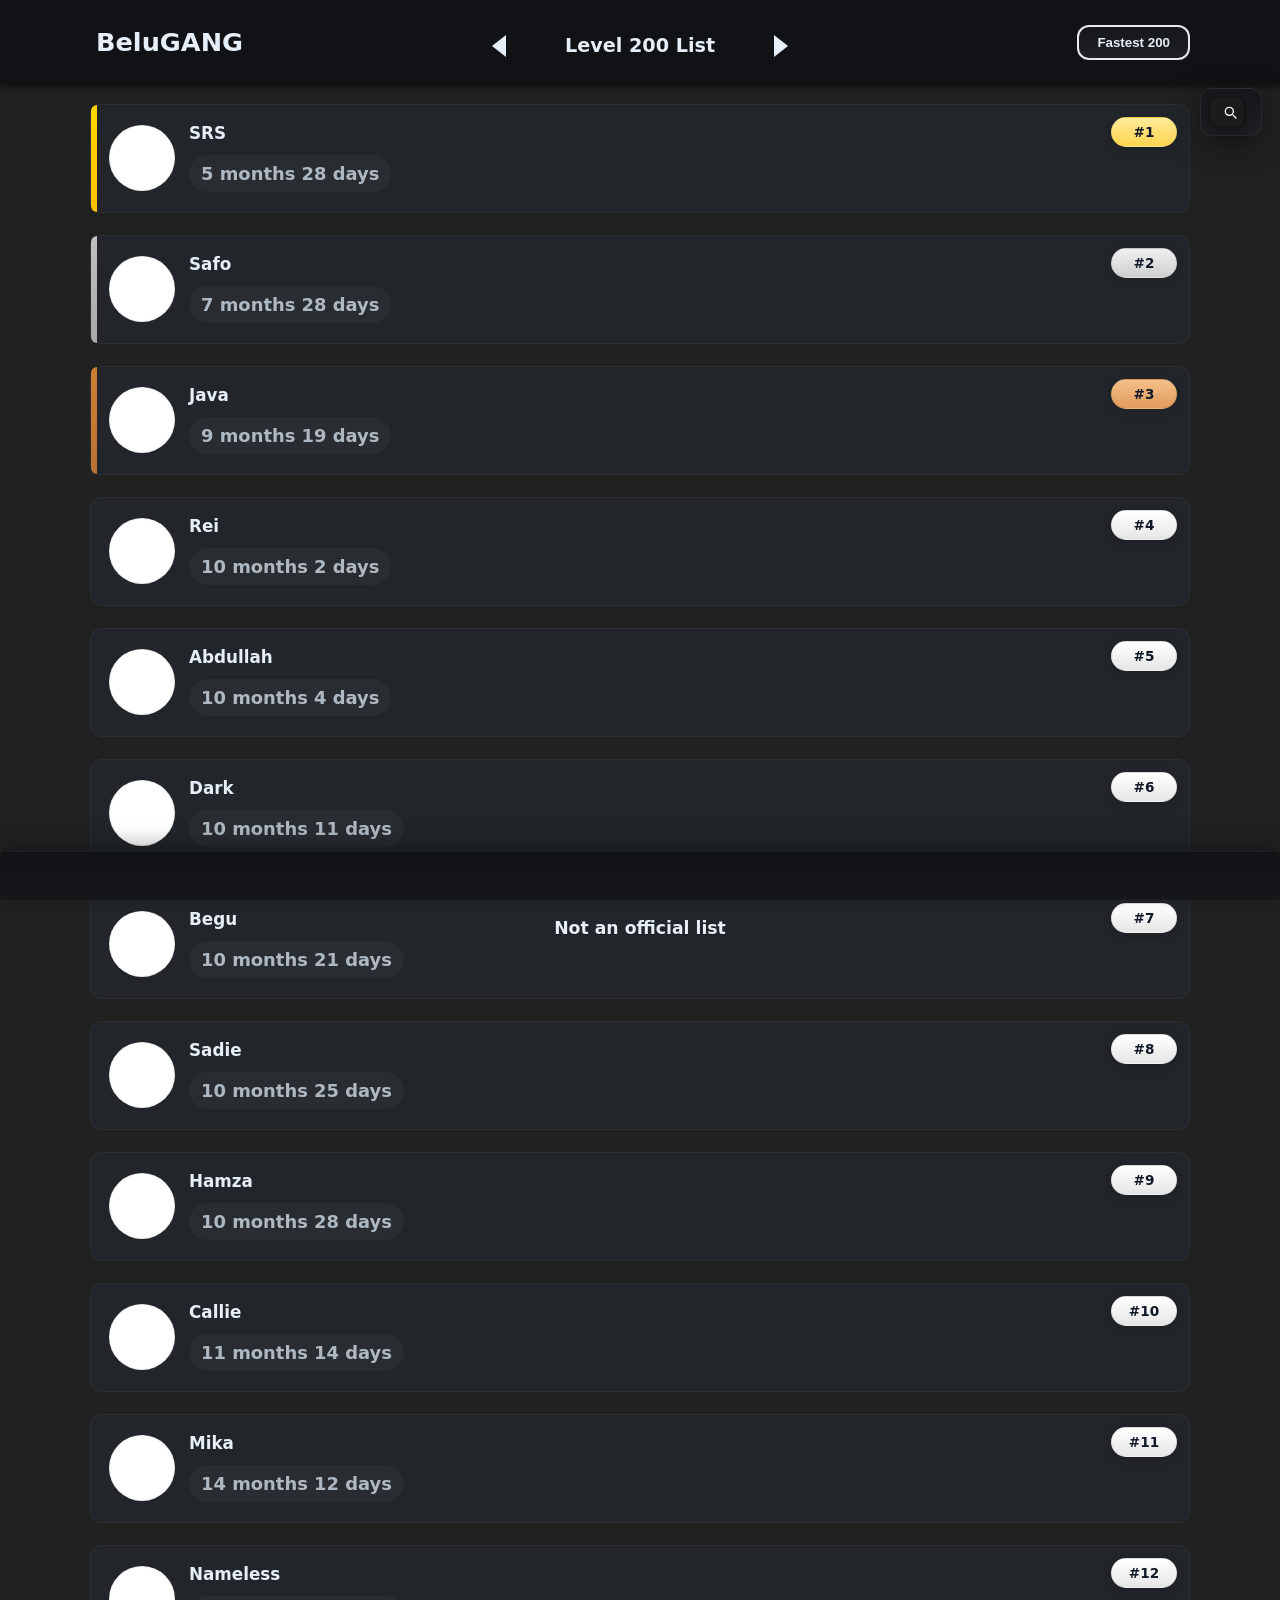
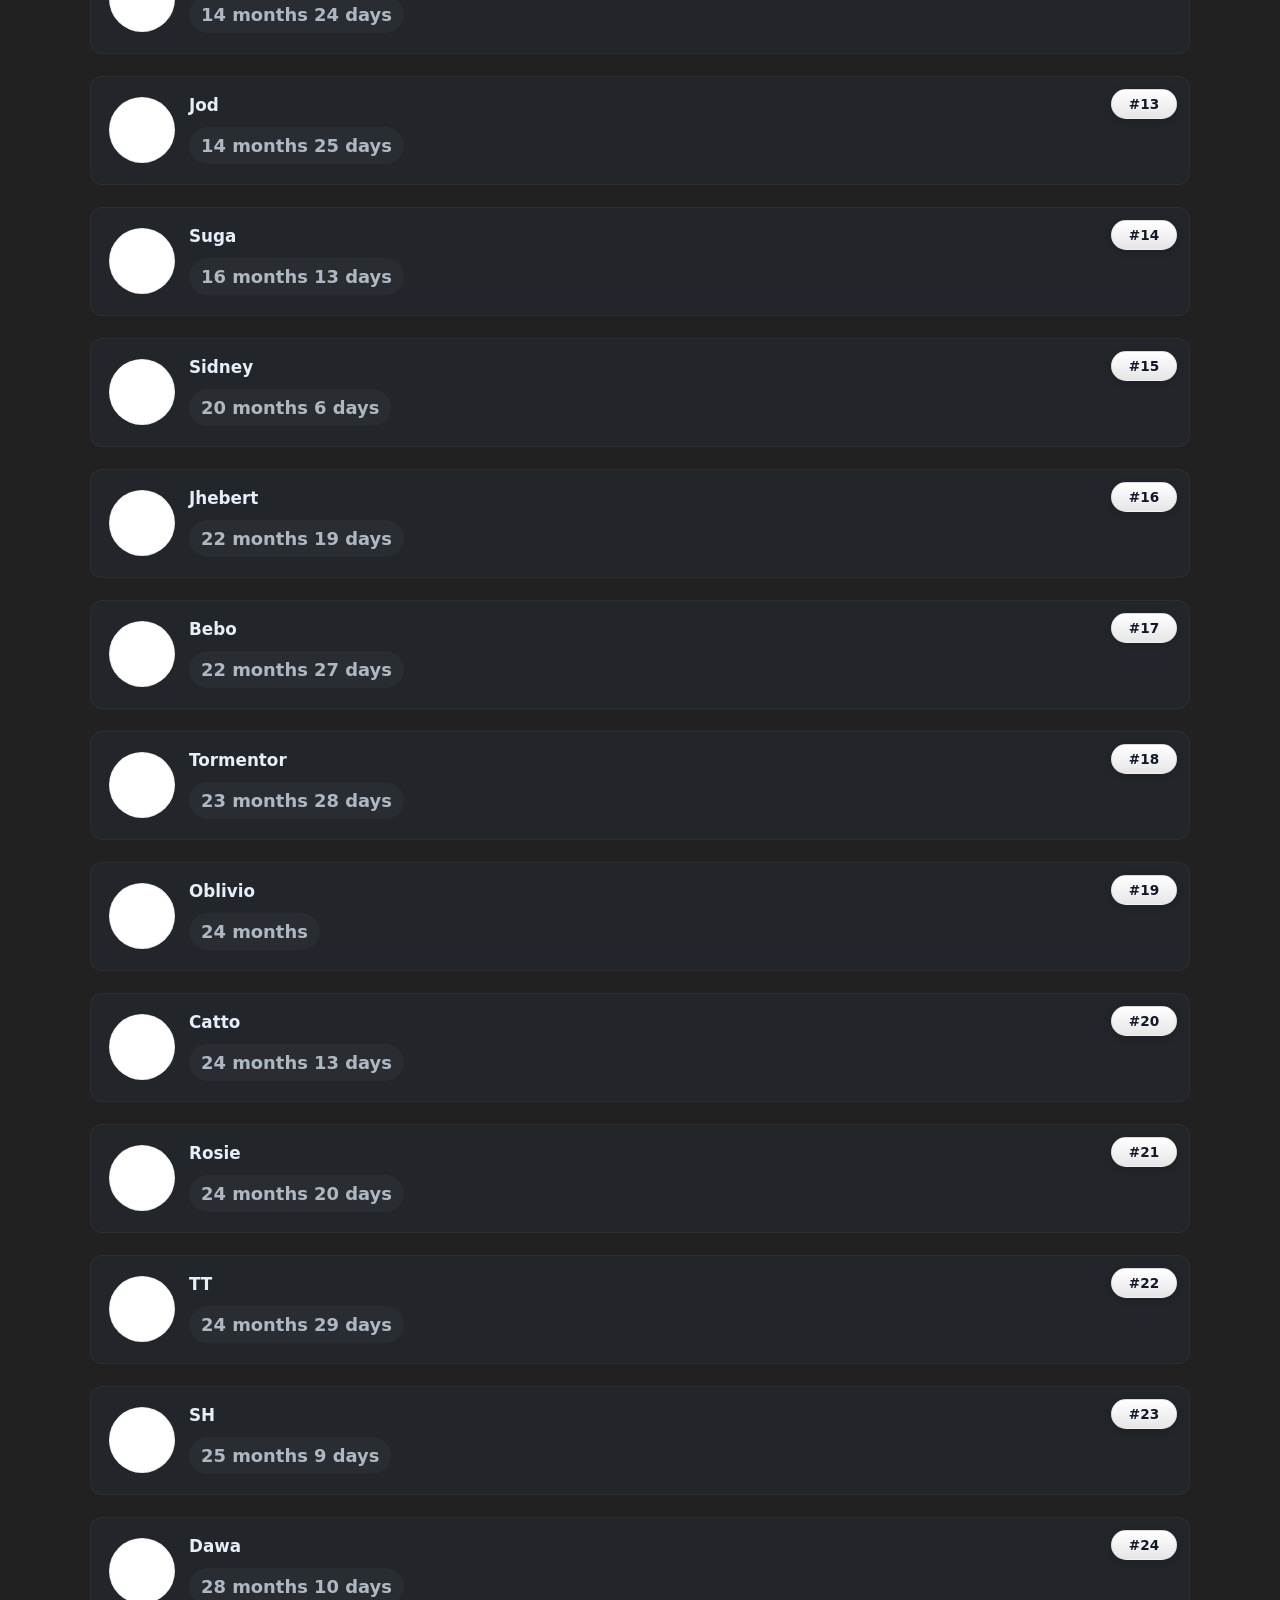
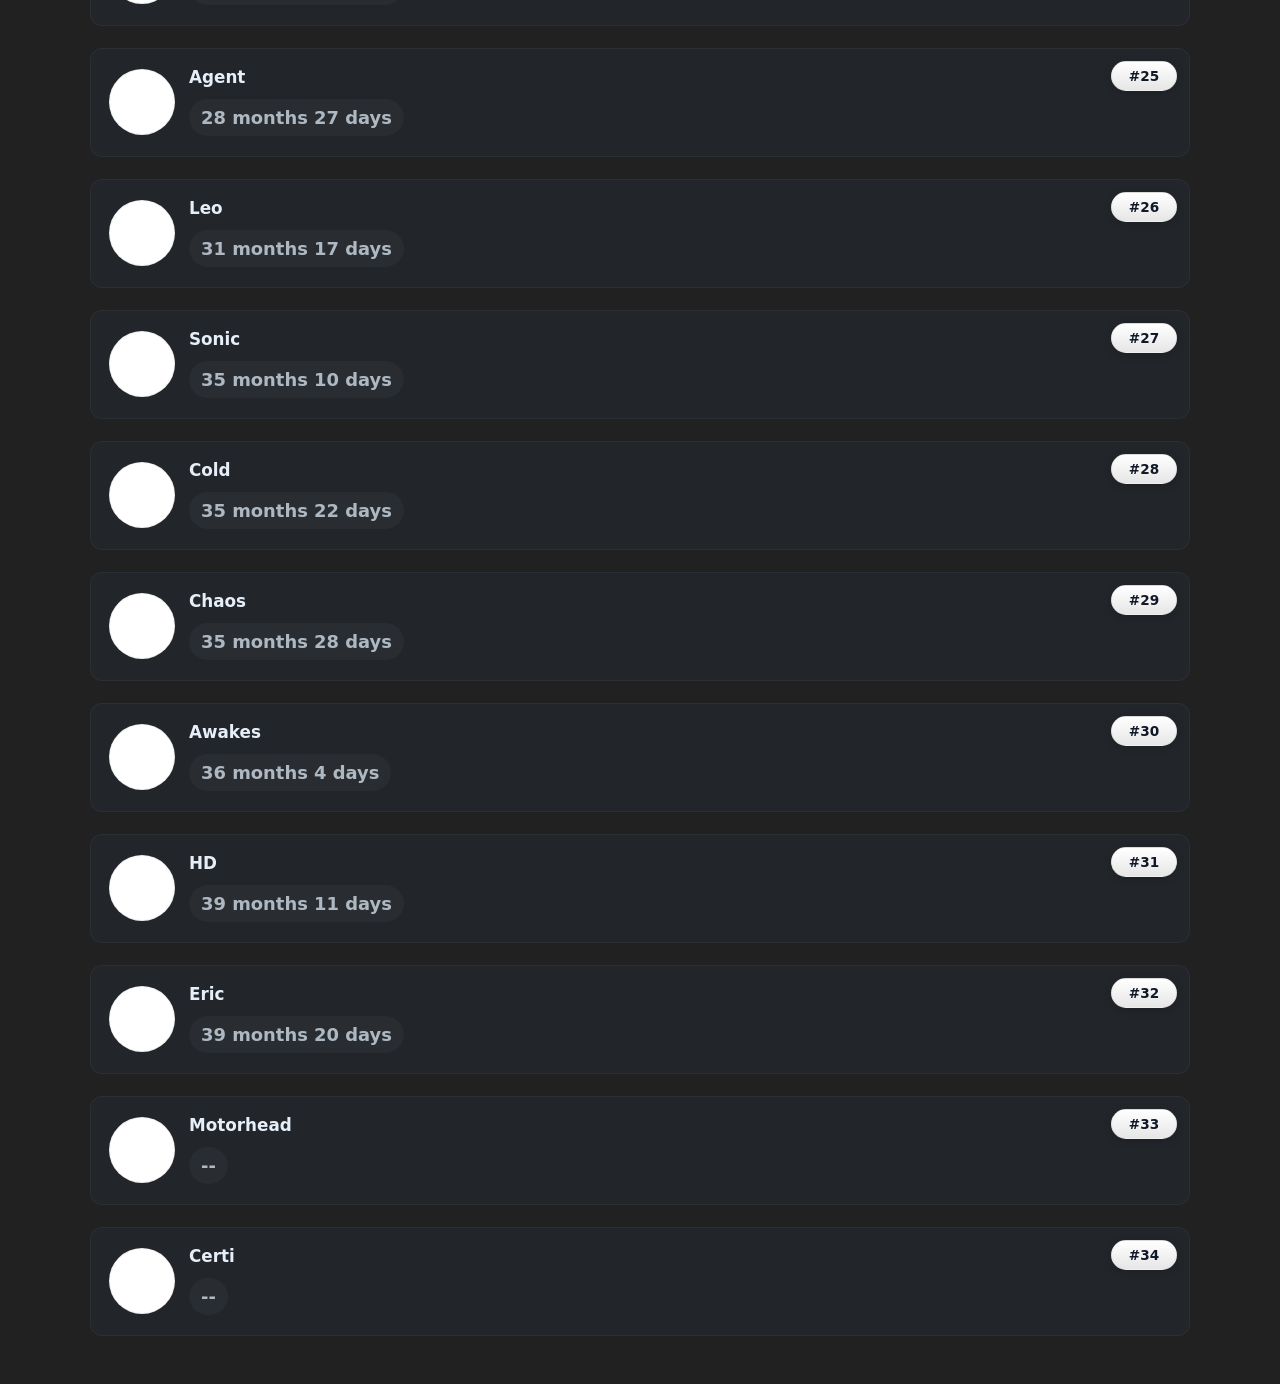
==== Level 200 List.html @ 1127b5e3 "Add files via upload" ====
<!doctype html>
    <html lang="en">
        <head>
            <meta charset="utf-8" />
            <meta name="viewport" content="width=device-width,initial-scale=1" />
            <title>BeluGANG List</title>
            <style>
            :root{
                --bg:#202120; --card:#23272b; --muted:#aeb8c2; --accent:#7c3aed;
                --glass: rgba(255,255,255,0.04);
                --card-radius:12px;
                --banner-height:84px;
            }
        body{font-family:Inter,system-ui,Segoe UI,Arial;background:var(--bg);color:#e6eef8;display:flex;align-items:center;justify-content:center;min-height:100vh;margin:0} 
        .container{width:100%;max-width:1100px;padding:0} 
  h1{font-size:1.6rem;margin:0 0 18px;color:#e6eef8}
  .banner{position:fixed;top:0;left:0;width:100%;height:var(--banner-height);background:#111216;padding:0;border-radius:0;z-index:1000;box-shadow:0 2px 8px rgba(0,0,0,0.6)}
  .banner-inner{position:relative;max-width:1100px;margin:0 auto;padding:0 16px;height:100%;display:flex;align-items:center;justify-content:space-between;gap:12px}
  /* level title: slightly smaller and lifted */
  .banner-inner h1{position:absolute;left:50%;transform:translate(-50%,-4px);font-size:1.2rem;white-space:nowrap;margin:0}
  /* organization name: larger */
  .banner-inner .org{font-weight:900;color:#e6eef8;font-size:1.6rem;padding-left:6px;padding-right:8px}
  
  .controls select{
    -webkit-appearance:none;
    -moz-appearance:none;
    appearance:none;
    background: linear-gradient(180deg,#2c3136,#26292c);
    color:#e6eef8;
    border:1px solid rgba(255,255,255,0.08);
    padding:8px 40px 8px 12px;
    border-radius:10px;
    min-width:160px;
    font-weight:600;
    box-shadow:0 4px 14px rgba(0,0,0,0.45);
    background-image: url("data:image/svg+xml;utf8,<svg xmlns='http://www.w3.org/2000/svg' width='16' height='16' stroke='%23e6eef8' stroke-width='2' fill='none' stroke-linecap='round' stroke-linejoin='round'><path d='M2 6l6 6 6-6'/></svg>");
    background-repeat:no-repeat;
    background-position:right 12px center;
    background-size:12px;
    transition:transform .12s ease, box-shadow .12s ease;
    cursor:pointer;
  }
  /* ensure options use dark background and light text when the dropdown opens */
  .controls select option{ background:#2c3136; color:#e6eef8 }
  /* Windows specific: hide native expand icon */
  .controls select::-ms-expand{ display:none }
  .controls select:hover{transform:translateY(-1px);box-shadow:0 6px 18px rgba(0,0,0,0.5)}
  .controls select:focus{outline:none;box-shadow:0 0 0 4px rgba(124,58,237,0.12)}
  /* dataset toggle tabs */
  .dataset-toggle{display:inline-flex;gap:8px;align-items:center;margin-right:10px}
  .dataset-btn{background:transparent;border:1px solid rgba(255,255,255,0.06);color:#e6eef8;padding:6px 10px;border-radius:8px;font-weight:600;cursor:pointer}
  .dataset-btn.active{background:rgba(255,255,255,0.06);border-color:rgba(255,255,255,0.12)}
  .toggle-btn[disabled]{opacity:0.5;cursor:default}

  /* staff grouping */
  .group-section{margin-top:18px}
  .group-title{font-weight:800;font-size:1rem;color:#e6eef8;margin:6px 0 14px;text-align:center;position:relative;padding:6px 0}
  .group-title::before, .group-title::after{content:'';position:absolute;top:50%;height:1px;background:rgba(255,255,255,0.04);width:30%;transform:translateY(-50%)}
  .group-title::before{left:0}
  .group-title::after{right:0} 
  .staff-grid{display:grid;grid-template-columns:repeat(auto-fit,minmax(420px,1fr));gap:24px;grid-auto-rows:1fr}
  .staff-grid .card{height:100%;box-sizing:border-box}
  .staff-grid .card{min-height:140px}
  /* role pill should appear under the ID, not centered inline; remove decorative lines */
  .card.staff-owner .stats, .card.staff-cm .stats, .card.staff-sr .stats, .card.staff-mod .stats{justify-content:flex-start}
  .card.staff-owner .stats::before,.card.staff-owner .stats::after,.card.staff-cm .stats::before,.card.staff-cm .stats::after,.card.staff-sr .stats::before,.card.staff-sr .stats::after,.card.staff-mod .stats::before,.card.staff-mod .stats::after{display:none}
  .meta{display:flex;flex-direction:column}
  .stats{margin-top:8px}
  /* centered card highlight: outline only (no permanent shadow); hover/focus still lifts like other cards */
  .staff-grid .card.centered-card{outline:1px solid rgba(255,255,255,0.03);box-shadow:none;margin-top:0;margin-bottom:0;transition:transform .22s, box-shadow .22s, width .22s}
  /* ensure centered cards animate width changes and still lift on hover */
  .staff-grid .card.centered-card:hover, .staff-grid .card.centered-card:focus-within{transform:translateY(-6px);box-shadow:0 12px 30px rgba(0,0,0,0.6)}
  /* owner span keeps natural size (span 2 columns) */
  .staff-grid .card.owner-span{grid-column:span 2}
  @media (min-width:920px){
    /* at larger widths, enforce owner card min width equal to two columns so it looks long */
    .staff-grid .card.owner-span{min-width:calc(2 * 420px + 24px);}
  }
  /* role-specific plates */
  .card.staff-owner{padding:22px;border-radius:14px;background:linear-gradient(180deg,#111316,#15181b)}
  .card.staff-owner .avatar{width:88px;height:88px;font-size:22px;flex:0 0 88px}
  .card.staff-owner .pill{padding:8px 10px;font-size:0.92rem;max-width:160px;white-space:nowrap;overflow:hidden;text-overflow:ellipsis;display:inline-block}

  .card.staff-cm{padding:18px;border-radius:13px}
  .card.staff-cm .avatar{width:72px;height:72px;font-size:20px;flex:0 0 72px}
  .card.staff-cm .pill{padding:7px 10px;font-size:0.9rem;max-width:150px;white-space:nowrap;overflow:hidden;text-overflow:ellipsis;display:inline-block}

  .card.staff-sr{padding:16px;border-radius:12px}
  .card.staff-sr .avatar{width:64px;height:64px;font-size:18px;flex:0 0 64px}
  .card.staff-sr .pill{padding:7px 10px;font-size:0.9rem;max-width:150px;white-space:nowrap;overflow:hidden;text-overflow:ellipsis;display:inline-block}

  .card.staff-mod .avatar{width:56px;height:56px;font-size:16px;flex:0 0 56px}
  .card.staff-mod .pill{padding:6px 10px;font-size:0.88rem;max-width:140px;white-space:nowrap;overflow:hidden;text-overflow:ellipsis;display:inline-block}

  /* staff role badges (right) */
  .staff-badge{position:absolute;top:12px;right:12px;border-radius:999px;padding:6px 10px;font-weight:800;font-size:0.85rem}
  .role-owner{background:linear-gradient(180deg,#FFEB99,#FFD54F);color:#111827}
  .role-cm{background:linear-gradient(180deg,#D8B4FE,#B794F4);color:#111827}
  .role-sr{background:linear-gradient(180deg,#E1A17A,#D98845);color:#111827}
  .role-mod{background:linear-gradient(180deg,#ffffff,#e6e6e6);color:#111827}

  /* pill colors for staff roles (used under ID) */
  .pill.role-owner{background:linear-gradient(180deg,#ffffff,#e6e6e6);color:#111827}
  .pill.role-cm{background:linear-gradient(180deg,#ff6b6b,#ff3b3b);color:#ffffff} 
  .pill.role-admin{background:linear-gradient(180deg,#ff6b6b,#ff3b3b);color:#ffffff}
  .pill.role-sr{background:linear-gradient(180deg,#0f6b44,#0a4f34);color:#ffffff}
  .pill.role-mod{background:linear-gradient(180deg,#79c99a,#5fbf7f);color:#111827}

  /* title wrapper and dataset triangles (absolute so they don't shift) */
  .banner-inner h1 .title-wrap{position:absolute;left:50%;transform:translate(-50%,-4px);width:320px;display:block;min-width:240px}
  .banner-inner h1 .title-wrap .title-text{display:block;text-align:center;width:100%;font-weight:700}
  .dataset-tri{
    background:transparent;
    border:none;
    padding:0;
    width:0;
    height:0;
    display:inline-block;
    vertical-align:middle;
    transform-origin:center;
    transition:transform .22s cubic-bezier(.2,.9,.2,1), opacity .16s, border-color .16s;
    position:absolute;
    top:50%;
    transform:translateY(-50%);
    cursor:pointer;
    -webkit-tap-highlight-color: transparent;
  }
  .dataset-tri.left{left:12px;border-top:11px solid transparent;border-bottom:11px solid transparent;border-right:14px solid #e6eef8;margin:0}
  .dataset-tri.right{right:12px;border-top:11px solid transparent;border-bottom:11px solid transparent;border-left:14px solid #e6eef8;margin:0}
  .dataset-tri.active.left{border-right-color:#ffffff}
  .dataset-tri.active.right{border-left-color:#ffffff}
  /* hover + focus styles: subtle by default (scale + gentle glow) */
  .dataset-tri:hover{opacity:0.95;transform:translateY(-50%) scale(1.06)}
  .dataset-tri:focus-visible{outline:none;box-shadow:0 0 0 6px rgba(255,255,255,0.06);border-color:#ffffff;transform:translateY(-50%) scale(1.12)}
  /* keep low-impact active state for click */
  .dataset-tri:active{transform:translateY(-50%) scale(1.06)}
  @media(max-width:520px){ .banner-inner h1 .title-wrap{width:220px} }

  /* board switch animations */
  #board{transition:opacity .36s ease, transform .36s cubic-bezier(.2,.8,.2,1)}
  #board.fade-out{opacity:0;transform:translateY(8px);pointer-events:none}
  #board.fade-in{opacity:1;transform:translateY(0)}

  .sr-only{position:absolute;width:1px;height:1px;padding:0;margin:-1px;overflow:hidden;clip:rect(0,0,0,0);white-space:nowrap;border:0}
  .container{width:100%;max-width:1100px;padding:0 16px;padding-bottom:48px;margin:calc(var(--banner-height) + 20px) auto 0}  
  .grid{display:grid;grid-template-columns:1fr;gap:22px}
  .card{
    background: rgba(35,39,43,0.96);
    border:1px solid rgba(255,255,255,0.04);
    padding:18px;border-radius:12px;position:relative;overflow:visible;
    transition:transform .22s cubic-bezier(.2,.8,.2,1), box-shadow .22s ease, margin .18s ease, width .22s ease;
    display:flex;flex-direction:column;align-items:stretch;box-sizing:border-box;
  }
  .card::before{
    content:'';position:absolute;left:0;top:0;bottom:0;width:6px;border-radius:12px 0 0 12px;background:transparent;transition:background-color .18s ease;
  }
  .card.rank-1::before{background:linear-gradient(180deg,#FFD700,#FFC107)}
  .card.rank-2::before{background:linear-gradient(180deg,#C0C0C0,#A8A8A8)}
  .card.rank-3::before{background:linear-gradient(180deg,#CD7F32,#B87333)}
  .card:focus-within, .card:hover{transform:translateY(-6px);box-shadow:0 12px 40px rgba(2,6,23,0.6)}

  .card.show-desc{margin-bottom:12px}
  .card-header{display:flex;gap:14px;align-items:center}
  .avatar{
    width:64px;height:64px;border-radius:50%;flex:0 0 64px;overflow:hidden;border:1px solid rgba(0,0,0,0.06);
    display:inline-grid;place-items:center;background:#ffffff;color:#111827;font-weight:700;font-size:18px;letter-spacing:0.6px
  }
  .meta{flex:1}
  .username{font-weight:700;font-size:1.05rem}
  .muted{color:var(--muted);font-size:0.9rem;margin-top:6px}
  .stats{display:flex;gap:10px;align-items:center;margin-top:12px}
  .pill{background:rgba(255,255,255,0.03);padding:8px 12px;border-radius:999px;font-weight:700;font-size:1.12rem;color:var(--muted)} 
  .months{color:var(--muted);font-size:0.9rem}

  /* description inner animation */
  .desc{padding:0;max-height:0;overflow:hidden;border-radius:10px;background:transparent;border:1px solid transparent;color:#e6eef8;font-size:0.92rem;line-height:1.5;transition:max-height .32s ease;padding-top:0;padding-bottom:0}
  .desc-inner{opacity:0;transform:translateY(6px);transition:opacity .22s ease, transform .22s ease}
  .desc-inner.centered{ text-align:center }
  .card.show-desc .desc{background:#222323;border:1px solid rgba(255,255,255,0.04);padding:12px;margin-top:12px;box-shadow:0 8px 24px rgba(0,0,0,0.45);}
  .card.show-desc .desc-inner{opacity:1;transform:translateY(0)}

  /* reveal-on-scroll animation */
  .reveal{opacity:0;transform:translateY(12px);transition:opacity .45s ease, transform .45s cubic-bezier(.2,.8,.2,1)}
  .reveal.visible{opacity:1;transform:translateY(0)}

  /* rank badge and gradient colors */
  .rank-badge{
    position:absolute;
    top:12px;
    right:12px;
    background:linear-gradient(180deg,#ffffff,#e6e6e6);
    color:#111827;
    padding:6px 10px;
    border-radius:999px;
    font-weight:700;
    font-size:.85rem;
    box-shadow:0 2px 8px rgba(0,0,0,0.18);
    border:1px solid rgba(0,0,0,0.06);
    min-width:44px;
    text-align:center;
  }
  .card.rank-1 .rank-badge{background:linear-gradient(180deg,#FFEB99,#FFD54F); color:#111827}
  .card.rank-2 .rank-badge{background:linear-gradient(180deg,#F0F0F0,#CFCFCF); color:#111827}
  .card.rank-3 .rank-badge{background:linear-gradient(180deg,#F3C08A,#E29A5A); color:#111827}

  /* clickable ID (copies to clipboard) */
  .id-link{background:transparent;border:1px solid rgba(255,255,255,0.04);color:#e6eef8;padding:4px 8px;border-radius:6px;font-weight:700;cursor:pointer;font-family:inherit}
  .id-link:hover{transform:translateY(-2px);box-shadow:0 6px 14px rgba(0,0,0,0.35)}
  .id-link:focus{outline:3px solid rgba(124,58,237,0.12);outline-offset:2px}
  /* placeholder for missing/deleted IDs (non-interactive pill) */
  .id-missing{
    display:inline-block;
    padding:4px 10px;
    border-radius:6px;
    background:rgba(255,255,255,0.03);
    border:1px solid rgba(255,255,255,0.02);
    color:#e6eef8;
    font-weight:700;
    font-size:0.92rem;
    line-height:1;
    vertical-align:middle;
    cursor:default;
  } 

  /* small screens */
  @media (max-width:520px){.grid{grid-template-columns:1fr}.avatar{width:52px;height:52px;font-size:16px}}
  /* focus outline for keyboard */
  .card:focus{outline:3px solid rgba(124,58,237,0.12);outline-offset:4px}
</style>
</head>
<body>
  <div class="banner">
    <div class="banner-inner">
      <div class="org">BeluGANG</div>
      <h1 id="bannerTitle"><div class="title-wrap"><button id="datasetTriLeft" class="dataset-tri left" aria-label="Previous list" aria-pressed="false"></button><span class="title-text">Level 200 List</span><button id="datasetTriRight" class="dataset-tri right" aria-label="Next list" aria-pressed="false"></button></div></h1>
      <div class="controls">
        <label for="sortMode" class="sr-only">Sort leaderboard</label>
        <button id="sortMode" class="toggle-btn" aria-label="Toggle sort" aria-pressed="false" data-mode="fastest">Fastest 200</button>
      </div> 
    </div>
  </div>
  <div id="float-search" role="search" aria-label="Floating search" title="Search names">
    <button id="floatSearchToggle" class="toggle-btn" aria-label="Open search" aria-expanded="false" title="Search">
      <svg width="16" height="16" viewBox="0 0 24 24" fill="none" aria-hidden="true" focusable="false"><path d="M21 21l-4.35-4.35" stroke="currentColor" stroke-width="2" stroke-linecap="round" stroke-linejoin="round"></path><circle cx="11" cy="11" r="6" stroke="currentColor" stroke-width="2" fill="none"></circle></svg>
    </button>
    <label for="searchBox" class="sr-only">Search name</label>
    <input id="searchBox" type="search" placeholder="Search name..." aria-label="Search names" />
  </div>
  <div class="container" aria-live="polite">
    <div id="board" class="grid" role="list"></div>
  </div> 

<script>
    function discordDefaultAvatar(id) {
  if (!id || id === 'Deleted') return null;
  // only accept numeric Discord IDs to avoid throwing when a placeholder like '-' is used
  if(!/^[0-9]+$/.test(String(id))) return null;
  try{
    const i = Number((BigInt(id) >> 22n) % 6n);
    return `https://cdn.discordapp.com/embed/avatars/${i}.png`;
  }catch(e){ return null; }
    }

    // stable fallback avatar when ID is missing or non-numeric; hashes a seed (name or id) to one of the 6 Discord default avatars
    function getFallbackDiscordAvatar(seed){
  const s = String(seed || '').trim() || 'fallback';
  let n = 0;
  for(let i=0;i<s.length;i++) n = (n*31 + s.charCodeAt(i)) >>> 0;
  const idx = n % 6;
  return `https://cdn.discordapp.com/embed/avatars/${idx}.png`;
    }

    // show a small, persistent error overlay for runtime errors so we can see why rendering fails
    function showErrorOverlay(msg){
      try{
        let ov = document.getElementById('error-overlay');
        if(!ov){ ov = document.createElement('div'); ov.id = 'error-overlay'; document.body.appendChild(ov); }
        ov.textContent = '';
        const header = document.createElement('strong'); header.textContent = 'Runtime error'; ov.appendChild(header);
        const br = document.createElement('div'); br.style.marginTop = '6px'; br.style.whiteSpace = 'pre-wrap'; br.textContent = String(msg).slice(0,200); ov.appendChild(br);
      }catch(e){ console.warn('showErrorOverlay failed', e); }
    }

    window.addEventListener('error', (ev)=>{ console.error(ev); try{ showErrorOverlay(`${ev.message} — ${ev.filename}:${ev.lineno}`); }catch(e){} });
    window.addEventListener('unhandledrejection', (ev)=>{ console.error(ev); try{ showErrorOverlay(`Unhandled rejection: ${ev.reason && ev.reason.message ? ev.reason.message : String(ev.reason)}`); }catch(e){} });

    // setup search control behaviour
    function setupSearch(){
      try{
        const sb = document.getElementById('searchBox');
        if(!sb) return; 
        let searchResults = [];
        let searchIndex = -1;
        function highlightSearch(q){
          document.querySelectorAll('.card.search-match').forEach(c=>c.classList.remove('search-match'));
          document.querySelectorAll('.card .username.search-hit').forEach(n=>n.classList.remove('search-hit'));
          searchResults = [];
          searchIndex = -1;
          const ql = q.trim().toLowerCase();
          if(!ql) return;
          Array.from(document.querySelectorAll('.card .username')).forEach(n => {
            if((n.textContent || '').trim().toLowerCase().includes(ql)){
              const card = n.closest('.card');
              card.classList.add('search-match');
              n.classList.add('search-hit');
              searchResults.push(card);
            }
          });
          if(searchResults.length){ searchIndex = 0; }
        }
        sb.addEventListener('input', (e)=>{ highlightSearch(e.target.value); });
        sb.addEventListener('keydown', (e)=>{ if(e.key === 'Enter'){ e.preventDefault(); if(searchResults.length){ searchIndex = (searchIndex + 1) % searchResults.length; searchResults[searchIndex].scrollIntoView({behavior:'smooth', block:'center'}); searchResults[searchIndex].focus(); } } });


        // floating search UX: clicking the magnifier focuses the input; focus/blur updates aria-expanded and supports keyboard Escape to close
        const floatWrap = document.getElementById('float-search');
        const floatToggle = document.getElementById('floatSearchToggle');
        if(floatToggle && sb){
          floatToggle.addEventListener('click', ()=>{ sb.focus(); });
          sb.addEventListener('focus', ()=>{ floatToggle.setAttribute('aria-expanded','true'); if(floatWrap) floatWrap.classList.add('open'); });
          sb.addEventListener('blur', ()=>{ floatToggle.setAttribute('aria-expanded','false'); if(floatWrap) floatWrap.classList.remove('open'); });
          sb.addEventListener('keydown', (e)=>{ if(e.key === 'Escape'){ sb.value=''; highlightSearch(''); sb.blur(); } });
        }
      }catch(e){ console.warn('setupSearch failed', e); }
    }


    const discordIds = [
  '921333518406148146',
  '662237931846631454',
  '918862839316373554',
  '961824403413426246',
  '918864897633296405',
  '863423967883559012',
  'Deleted',
  '832173647577612298',
  '894871129108410389',
  '761273366602448946',
  '1042982216373903490',
  '544833848559665173',
  '913230713871040562',
  '981042270939779102',
  '841287142785417256',
  '1170790968941891596',
  '775371863106650112',
  '617215246766964765',
  '1059770507546861609',
  '1126210964061180038',
  '769982567469940777',
  '1034407138019258408',
  '577141429906833408',
  '1155133403780350032',
  '1079783186600579152',
  '1181564704909439067',
  '1238135785681850469',
  '1309845497980125185',
  '984783971676205106',
  '1072043150505410570',
  '1095261491617345586',
  '658059455790841868',
  '1168813994123993119',
  '1226544764128596020',
  '777265386239426570',
  '421170808891768832',
  '1242486029915521125'
];

/* Provided 34-person dataset */
const people = [
  {date:'17/06/2022', position:'1st', discordId:'921333518406148146', name:'SRS', time:'05 / 28', img:'https://cdn.discordapp.com/avatars/921333518406148146/abb0a5f6862f8227edc816502e1b055e.webp?size=240'},
  {date:'11/08/2022', position:'2nd', discordId:'662237931846631454', name:'Sadie', time:'10 / 25', img:'https://cdn.discordapp.com/avatars/662237931846631454/b6ff5334c1460e3161c5c92cb99f76f8.webp?size=240'},
  {date:'29/09/2022', position:'3rd', discordId:'918862839316373554', name:'Java', time:'09 / 19', img:'https://cdn.discordapp.com/avatars/918862839316373554/838639dbcc57ae21f060d156240e58da.webp?size=240'},
  {date:'06/12/2022', position:'4th', discordId:'961824403413426246', name:'Safo', time:'07 / 28', img:'https://cdn.discordapp.com/avatars/961824403413426246/3cc24d7c3639b6673c5f5b4d769bfda1.webp?size=240'},
  {date:'01/02/2023', position:'5th', discordId:'918864897633296405', name:'Motorhead', time:'-- / --', img:'https://i.pravatar.cc/150?img=15'},
  {date:'06/06/2023', position:'6th', discordId:'863423967883559012', name:'Mika', time:'14 / 12', img:'https://i.pravatar.cc/150?img=16'},
  {date:'19/06/2023', position:'7th', discordId:'-', name:'Dark', time:'10 / 11', img:'https://i.pravatar.cc/150?img=17'},
  {date:'16/08/2023', position:'8th', discordId:'832173647577612298', name:'Callie', time:'11 / 14', img:'https://i.pravatar.cc/150?img=18'},
  {date:'04/10/2023', position:'9th', discordId:'894871129108410389', name:'Tormentor', time:'23 / 28', img:'https://i.pravatar.cc/150?img=19'},
  {date:'29/10/2023', position:'10th', discordId:'761273366602448946', name:'Oblivio', time:'24 / 00', img:'https://i.pravatar.cc/150?img=20'},
  {date:'26/01/2024', position:'11th', discordId:'1042982216373903490', name:'Abdullah', time:'10 / 04', img:'https://i.pravatar.cc/150?img=21'},
  {date:'28/02/2024', position:'12th', discordId:'544833848559665173', name:'Agent', time:'28 / 27', img:'https://i.pravatar.cc/150?img=22'},
  {date:'15/03/2024', position:'13th', discordId:'913230713871040562', name:'Sidney', time:'20 / 06', img:'https://i.pravatar.cc/150?img=23'},
  {date:'20/04/2024', position:'14th', discordId:'981042270939779102', name:'Jhebert', time:'22 / 19', img:'https://i.pravatar.cc/150?img=24'},
  {date:'23/05/2024', position:'15th', discordId:'841287142785417256', name:'Leo', time:'31 / 17', img:'https://i.pravatar.cc/150?img=25'},
  {date:'26/05/2024', position:'16th', discordId:'1170790968941891596', name:'SH', time:'25 / 09', img:'https://i.pinimg.com/736x/8e/8a/a5/8e8aa50b60fbf72650f47226ab43dae7.jpg'},
  {date:'03/06/2024', position:'17th', discordId:'775371863106650112', name:'TT', time:'24 / 29', img:'https://i.pravatar.cc/150?img=27'},
  {date:'29/06/2024', position:'18th', discordId:'617215246766964765', name:'Awakes', time:'36 / 04', img:'https://i.pravatar.cc/150?img=28'},
  {date:'25/07/2024', position:'19th', discordId:'1059770507546861609', name:'Jod', time:'14 / 25', img:'https://i.pravatar.cc/150?img=29'},
  {date:'11/11/2024', position:'20th', discordId:'1126210964061180038', name:'Nameless', time:'14 / 24', img:'https://i.pravatar.cc/150?img=30'},
  {date:'29/11/2024', position:'21st', discordId:'769982567469940777', name:'Suga', time:'16 / 13', img:'https://i.pravatar.cc/150?img=31'},
  {date:'29/11/2024', position:'22nd', discordId:'1034407138019258408', name:'Sonic', time:'35 / 10', img:'https://i.pravatar.cc/150?img=32'},
  {date:'30/12/2024', position:'23rd', discordId:'577141429906833408', name:'Eric', time:'39 / 20', img:'https://i.pravatar.cc/150?img=33'},
  {date:'09/02/2025', position:'24th', discordId:'1155133403780350032', name:'Rei', time:'10 / 02', img:'https://i.pravatar.cc/150?img=34'},
  {date:'12/03/2025', position:'25th', discordId:'1079783186600579152', name:'Catto', time:'24 / 13', img:'https://i.pravatar.cc/150?img=35'},
  {date:'10/04/2025', position:'26th', discordId:'1181564704909439067', name:'HD', time:'39 / 11', img:'https://i.pravatar.cc/150?img=36'},
  {date:'28/04/2025', position:'27th', discordId:'1238135785681850469', name:'Begu', time:'10 / 21', img:'https://i.pravatar.cc/150?img=37'},
  {date:'21/05/2025', position:'28th', discordId:'-', name:'Certi', time:'-- / --', img:'https://i.pravatar.cc/150?img=38'},
  {date:'09/06/2025', position:'29th', discordId:'984783971676205106', name:'Chaos', time:'35 / 28', img:'https://i.pravatar.cc/150?img=39'},
  {date:'16/06/2025', position:'30th', discordId:'1072043150505410570', name:'Dawa', time:'28 / 10', img:'https://i.pravatar.cc/150?img=40'},
  {date:'04/07/2025', position:'31st', discordId:'1095261491617345586', name:'Bebo', time:'22 / 27', img:'https://i.pravatar.cc/150?img=41'},
  {date:'08/08/2025', position:'32nd', discordId:'658059455790841868', name:'Cold', time:'35 / 22', img:'https://i.pravatar.cc/150?img=42'},
  {date:'20/11/2025', position:'33rd', discordId:'1168813994123993119', name:'Rosie', time:'24 / 20', img:'https://i.pravatar.cc/150?img=43'},
  {date:'30/12/2025', position:'34th', discordId:'1226544764128596020', name:'Hamza', time:'10 / 28', img:'https://i.pravatar.cc/150?img=44'}
];

// helper: parse time string "MM / DD"; treat '-- / --' as very slow and compute total days
function parseTime(t){
  if(!t || t.includes('--')) return {monthsNum: 1e6, daysNum: 1e6, totalDays: 1e9};
  const bits = t.split('/').map(s=>s.trim());
  const m = parseInt(bits[0],10);
  const d = parseInt(bits[1],10);
  const monthsNum = isNaN(m)?1e6:m;
  const daysNum = isNaN(d)?0:d;
  const totalDays = monthsNum * 30 + daysNum; // approximate months as 30 days
  return {monthsNum, daysNum, totalDays};
}

people.forEach((p, i)=>{
  const parsed = parseTime(p.time);
  p.monthsNum = parsed.monthsNum;
  p.daysNum = parsed.daysNum;
  p.totalDays = parsed.totalDays;
  p.totalDaysLabel = (p.totalDays >= 1e9) ? '--' : `${p.totalDays} days`;
  p.id = i+1; // local id
  // default description (will be shown in expandable area)
  p.description = `Date: ${formatDateDisplay(p.date)} \nID: ${p.discordId} \nTime: ${formatTime(p)}`;
});

// expanded staff dataset with roles and hierarchy
const staff = [
  {name:'Beluga', role:'Owner', discordId:'846497753009356800'},
  // Community Managers
  {name:'rand', role:'Community Manager', discordId:'1181564704909439067'},
  {name:'TT', role:'Community Manager', discordId:'775371863106650112'},
  // Admins (display under Admin but colored like Community Manager)
  {name:'Chaos', role:'Admin', discordId:'984783971676205106'},
  {name:'Oblivio', role:'Admin', discordId:'761273366602448946'},
  {name:'Nameless', role:'Admin', discordId:'1126210964061180038'},
  {name:'TheDiamondRoblox', role:'Admin', discordId:'526996077770047498'},
  // Senior Moderators
  {name:'Sadie', role:'Sr Moderator', discordId:'662237931846631454'},
  {name:'Adnan', role:'Sr Moderator', discordId:'1064683563280236544'},
  {name:'Muncher', role:'Sr Moderator', discordId:'858666204406874152'},
  {name:'Sidney', role:'Sr Moderator', discordId:'913230713871040562'},
  {name:'Quokka', role:'Sr Moderator', discordId:'1179528757724336352'},
  {name:'Daisy', role:'Sr Moderator', discordId:'674988575762415638'},
  {name:'Cherry', role:'Sr Moderator', discordId:'949769046704914452'},
  // Moderators
  {name:'Dom', role:'Moderator', discordId:'852940911826436147'},
  {name:'MSWB', role:'Moderator', discordId:'858815743013421066'},
  {name:'Whirlpool', role:'Moderator', discordId:'462502268374220801'},
  {name:'Sana', role:'Moderator', discordId:'1087304647687032904'},
  {name:'Alpha', role:'Moderator', discordId:'607968506558021642'},
  {name:'Scythe', role:'Moderator', discordId:'1342125575955021864'},
  {name:'Gabriel', role:'Moderator', discordId:'1085984192644530257'},
  {name:'TheOnlyGoob', role:'Moderator', discordId:'1361786331365113942'},
  {name:'Tech', role:'Moderator', discordId:'963411818087317515'},
  {name:'Central Keen', role:'Moderator', discordId:'779395854574420009'},
  {name:'Achii', role:'Moderator', discordId:'738296855254794302'},
  {name:'Kaitak', role:'Moderator', discordId:'1155097526282760273'},
  {name:'Zain', role:'Moderator', discordId:'902814972671852574'},
  {name:'Xmo', role:'Moderator', discordId:'416798214415450112'},
  {name:'Reiku', role:'Moderator', discordId:'887920090815815691'},
  {name:'Ben_Games', role:'Moderator', discordId:'895326036433182770'},
  {name:'Nate', role:'Moderator', discordId:'834411211315347537'},
  {name:'Ghostly', role:'Moderator', discordId:'554814577389469696'},
  {name:'ExpoThree', role:'Moderator', discordId:'710178061777240125'},
  {name:'Samboe', role:'Moderator', discordId:'1089679102795059261'},
  {name:'Diamond', role:'Moderator', discordId:'704771469225361435'},
  {name:'Adam', role:'Moderator', discordId:'832643218860146689'},
  {name:'Furqan', role:'Moderator', discordId:'981928341491843142'}
];

// normalize staff entries (id and description)
staff.forEach((s,i)=>{
  s.id = 's' + (i+1); // prefix to avoid collision with people ids
  // staff entries don't carry a date; default description is the role
  if(!s.description) s.description = `${s.role}`;
});

// helper to convert DD/MM/YYYY to a comparable number (YYYYMMDD)
function parseDateToNumber(dateStr){
  if(!dateStr) return 99999999;
  const parts = dateStr.split('/').map(s=>s.trim());
  if(parts.length !== 3) return 99999999;
  const d = parseInt(parts[0],10);
  const m = parseInt(parts[1],10);
  const y = parseInt(parts[2],10);
  if(isNaN(d) || isNaN(m) || isNaN(y)) return 99999999;
  return (y*10000) + (m*100) + d;
}

let board = document.getElementById('board');
const sortBtn = document.getElementById('sortMode');

// toggle button helpers for sort mode
function getModeLabel(mode){ return mode === 'first' ? 'First Level 200' : 'Fastest 200'; }
function setSortMode(mode){
  if(!sortBtn) return;
  sortBtn.dataset.mode = mode;
  // center the text and remove the triangle marker
  sortBtn.textContent = getModeLabel(mode);
  sortBtn.setAttribute('aria-pressed', mode === 'first');
}
function toggleSortMode(){
  const newMode = (sortBtn.dataset.mode === 'first') ? 'fastest' : 'first';
  setSortMode(newMode);
  sortPeople(newMode);
  reorderBoardWithAnimation();
}
if(sortBtn){
  // match visual style of the old select
  sortBtn.addEventListener('click', toggleSortMode);
  sortBtn.addEventListener('keydown', (e)=>{ if(e.key === ' ' || e.key === 'Enter'){ e.preventDefault(); toggleSortMode(); } });
}

// dataset toggle handling
let currentDataset = 'people';
function setDataset(ds){
  // ensure we have a valid `board` reference (re-query if needed)
  if(!board) board = document.getElementById('board');
  if(!board){ console.warn('Board element not found; aborting setDataset'); return; }

  currentDataset = ds;
  // update any dataset tab buttons if present (legacy support)
  if(typeof datasetBtns !== 'undefined' && Array.isArray(datasetBtns)) datasetBtns.forEach(b => { const act = b.dataset.ds === ds; b.classList.toggle('active', act); b.setAttribute('aria-pressed', act); });
  if(sortBtn){
    if(ds === 'staff'){
      sortBtn.disabled = true; 
      sortBtn.setAttribute('aria-disabled','true');
      sortBtn.style.display = 'none';
      sortBtn.setAttribute('aria-hidden','true');
    } else {
      sortBtn.disabled = false; 
      sortBtn.removeAttribute('aria-disabled');
      sortBtn.style.display = '';
      sortBtn.removeAttribute('aria-hidden');
    }
  }

  // render the chosen dataset — for people: apply sort then render; for staff: just render
  if(ds === 'people'){
    sortPeople(sortBtn && sortBtn.dataset ? sortBtn.dataset.mode || 'fastest' : 'fastest');
    // render fresh people DOM and sync ranks
    try{ renderBoard(); updateRanks(); }catch(err){ console.error('renderBoard failed', err); }
  } else {
    // staff view: render grouped staff and DO NOT apply numeric ranks
    try{ renderBoard(); }catch(err){ console.error('renderStaff render failed', err); }
  }

  // set up reveal observers after rendering so cards animate when they enter view
  try{ if(typeof setupRevealObserver === 'function') setupRevealObserver(); }catch(e){ /* noop */ }



  // update triangle visual and banner title
  const left = document.getElementById('datasetTriLeft');
  const right = document.getElementById('datasetTriRight');
  const titleText = document.querySelector('.title-text');
  const isStaff = ds === 'staff';
  if(left){ left.setAttribute('aria-pressed', isStaff); left.classList.toggle('active', isStaff); }
  if(right){ right.setAttribute('aria-pressed', isStaff); right.classList.toggle('active', isStaff); }
  if(titleText) titleText.textContent = (ds === 'staff') ? 'Staff List' : 'Level 200 List';
}
const triLeft = document.getElementById('datasetTriLeft');
const triRight = document.getElementById('datasetTriRight');
function animateDatasetCycle(dir){
  const datasets = ['people','staff'];
  const idx = datasets.indexOf(currentDataset);
  const n = datasets.length;
  const newIdx = dir === 'next' ? (idx + 1) % n : (idx - 1 + n) % n;
  animateDatasetSwitch(datasets[newIdx]);
}
if(triLeft){ triLeft.addEventListener('click', ()=> animateDatasetCycle('prev')); triLeft.addEventListener('keydown', (e)=>{ if(e.key === 'Enter' || e.key === ' '){ e.preventDefault(); animateDatasetCycle('prev'); } }); }
if(triRight){ triRight.addEventListener('click', ()=> animateDatasetCycle('next')); triRight.addEventListener('keydown', (e)=>{ if(e.key === 'Enter' || e.key === ' '){ e.preventDefault(); animateDatasetCycle('next'); } }); }

// small toggle button styling
const styleTag = document.createElement('style');
styleTag.textContent = `
.controls .toggle-btn{
  background:linear-gradient(180deg,#15171a,#1f2023);
  color:#e6eef8;
  border:2px solid rgba(255,255,255,0.9);
  padding:8px 18px;
  border-radius:12px;
  font-weight:700;
  cursor:pointer;
  text-align:center;
  display:inline-block;
}
.controls .toggle-btn:focus{outline:3px solid rgba(255,255,255,0.12);box-shadow:none}

/* search box styling (banner & floating) */
.controls .search-wrap{display:inline-flex;gap:8px;align-items:center;margin-left:12px}
.controls .search-wrap input[type='search']{background:linear-gradient(180deg,#222428,#1f2124);color:#e6eef8;border:1px solid rgba(255,255,255,0.06);padding:8px 10px;border-radius:10px;min-width:200px;font-weight:600}
.controls .search-wrap input[type='search']::placeholder{color:rgba(230,238,248,0.46)}
.controls .search-wrap button{padding:6px 10px;border-radius:8px}

/* floating search (top-right, collapsed by default, expands on hover/focus) */
#float-search{
  position:fixed;
  right:18px;
  top:88px;
  z-index:200002;
  display:flex;
  align-items:center;
  gap:8px;
  background:linear-gradient(180deg,#15171a,#1f2023);
  padding:8px;
  border-radius:12px;
  border:1px solid rgba(255,255,255,0.06);
  width:44px;
  box-shadow:0 8px 30px rgba(0,0,0,0.45);
  overflow:hidden;
  transition: width 800ms cubic-bezier(.2,.8,.3,1);
}
#float-search:hover, #float-search:focus-within{ width:320px; }
#float-search input[type='search']{background:transparent;border:none;outline:none;color:#e6eef8;min-width:0;width:0;opacity:0;transition: width 320ms cubic-bezier(.2,.8,.3,1), opacity 220ms; font-weight:600}
#float-search:hover input[type='search'], #float-search:focus-within input[type='search']{width:200px;opacity:1}
#float-search button{padding:6px;border-radius:8px;min-width:36px}
#floatSearchToggle{ background:#1b1b1b; color:#ffffff; border:1px solid rgba(0,0,0,0.42); box-shadow:0 6px 20px rgba(0,0,0,0.38); padding:6px 10px; border-radius:10px; }
#floatSearchToggle svg{ display:block; color:inherit; transform:translateX(6px); transition:transform .14s ease; }
#floatSearchToggle:hover{ filter:brightness(1.2); box-shadow:0 8px 28px rgba(0,0,0,0.44); transform:translateY(-1px); }
@media (max-width:520px){ #float-search{ right:12px; top:100px; width:200px; } }

/* search highlight */
.card.search-match{box-shadow:0 20px 50px rgba(124,58,237,0.06);border:1px solid rgba(124,58,237,0.12);transform:translateY(-4px)}
.card .username.search-hit{background:linear-gradient(90deg,rgba(124,58,237,0.06),rgba(124,58,237,0.02));padding:2px 6px;border-radius:6px}

/* error overlay */
#error-overlay{position:fixed;left:18px;top:88px;z-index:200000;background:linear-gradient(180deg,#2b0f12,#1a0b0d);color:#fff;padding:12px 14px;border-radius:10px;box-shadow:0 8px 40px rgba(0,0,0,0.6);border:1px solid rgba(255,255,255,0.04);max-width:420px;white-space:normal;font-size:13px}
`;
document.head.appendChild(styleTag);

function getInitials(name){
  if(!name) return '';
  const parts = name.split(/\s+/).filter(Boolean);
  if(parts.length === 1) return parts[0].slice(0,2).toUpperCase();
  return (parts[0][0] + (parts[1] ? parts[1][0] : '')).toUpperCase();
}
function formatTime(p){
  // show as "X months Y days" using parsed months and days
  if(!p || p.totalDays >= 1e9) return '--';
  const m = Number(p.monthsNum);
  const d = Number(p.daysNum);
  if(isNaN(m) || isNaN(d)) return '--';
  const parts = [];
  if(m > 0 && m < 1e6) parts.push(`${m} month${m === 1 ? '' : 's'}`);
  if(d > 0) parts.push(`${d} day${d === 1 ? '' : 's'}`);
  if(parts.length === 0) return '0 days';
  return parts.join(' ');
} 

// format a date string in dd/mm/yyyy into a human readable form like "1 February 2023"
function formatDateDisplay(dateStr){
  if(!dateStr) return '--';
  const parts = dateStr.split('/').map(s=>s.trim());
  if(parts.length !== 3) return dateStr;
  const d = parseInt(parts[0],10);
  const m = parseInt(parts[1],10);
  const y = parseInt(parts[2],10);
  if(isNaN(d) || isNaN(m) || isNaN(y)) return dateStr;
  const monthNames = ['January','February','March','April','May','June','July','August','September','October','November','December'];
  const month = monthNames[m - 1] || '';
  return `${d} ${month} ${y}`;
}

function sortPeople(mode){
  if(mode === 'fastest'){
    people.sort((a,b)=> (a.monthsNum - b.monthsNum) || (a.daysNum - b.daysNum) || (parseDateToNumber(a.date) - parseDateToNumber(b.date)));
  } else if(mode === 'first'){
    people.sort((a,b)=> (parseDateToNumber(a.date) - parseDateToNumber(b.date)) || (parseInt(a.position,10) - parseInt(b.position,10)) || (a.id - b.id));
  }
}

function renderBoard(){
  board.innerHTML = '';
  if(currentDataset === 'staff'){
    renderStaff();
    return;
  }
  const data = (currentDataset === 'staff') ? staff : people;
  // debug: log dataset and names to detect missing rows like Certi
  try{ console.log('renderBoard: start', { dataset: currentDataset, total: data.length, sample: data.slice(0,8).map((p,i)=>`${i+1}:${p.name}(${p.discordId})`) }); }catch(e){}
  // render each person defensively to avoid a single bad row killing the entire render loop
  data.forEach((p, index)=>{
    try{
      const card = document.createElement('article');
      card.className = 'card';
      // enable reveal-on-scroll animation
      card.classList.add('reveal');
      card.setAttribute('role','listitem');
      card.setAttribute('tabindex','0');
      // identify card for FLIP animations
      card.dataset.id = p.id;

      // rank class for accent
      if(index===0) card.classList.add('rank-1');
      else if(index===1) card.classList.add('rank-2');
      else if(index===2) card.classList.add('rank-3');

      // badge (gradient background based on rank)
      const rankBadge = document.createElement('div');
      rankBadge.className = 'rank-badge';
      rankBadge.textContent = `#${index+1}`;
      card.appendChild(rankBadge);

      const initials = getInitials(p.name);
      const formatted = (currentDataset === 'staff') ? (p.role || '') : formatTime(p);

      // only render a clickable button when a valid ID exists
      const rawId = (p.discordId || '').toString().trim();
      const idLower = rawId.toLowerCase();
      const missingSentinels = ['--','-','deleted','removed','n/a','null',''];
      const isMissing = missingSentinels.includes(idLower);
      const hasId = rawId && !isMissing;
      let idHtml;
      if(hasId){
        idHtml = `<button class="id-link" aria-label="Copy ID ${rawId}">${rawId}</button>`;
      } else {
        // show the original text for deleted accounts (e.g., "Deleted") or an em dash
        const display = (rawId && rawId !== '--') ? rawId : '—';
        const aria = (rawId && rawId !== '--') ? `aria-label="ID ${rawId}"` : `aria-label="ID missing"`;
        idHtml = `<span class="id-missing" ${aria}>${display}</span>`;
      }

      card.innerHTML += `
        <div class="card-header">
          <div class="avatar" aria-hidden="true" aria-label="${p.name}"></div>
          <div class="meta">
            <div class="username">${p.name}</div>
            <div class="stats"><div class="pill">${formatted}</div></div>
          </div>
        </div>
        <div id="desc-${p.id}" class="desc" role="region" aria-hidden="true">
          <div class="desc-inner ${currentDataset === 'staff' ? '' : 'centered'}">
            <strong>Date:</strong> ${formatDateDisplay(p.date)}<br>
            ${currentDataset === 'staff' ? `<strong>Role:</strong> ${p.role}<br>` : ``}
            <strong>ID:</strong> ${idHtml}<br>
            ${currentDataset === 'staff' ? `<strong>Note:</strong> ${p.description}` : `<strong>Time:</strong> ${formatTime(p)}`}
          </div>
        </div>
      `; 

      const avatar = card.querySelector('.avatar');

  // avatar selection priority:
// 1) discord default avatar (when a valid numeric ID exists)
// 2) manual image if provided (but ignore pravatar placeholders)
// 3) deterministic discord embed avatar fallback (based on name or id)
// 4) initials
let avatarUrl = null;

if (p.discordId && p.discordId !== 'Deleted') {
  avatarUrl = discordDefaultAvatar(p.discordId) || getFallbackDiscordAvatar(p.name || p.discordId);
} else if (p.img && !/pravatar\.cc/.test(p.img)) {
  avatarUrl = p.img.replace('.webp', '.png');
} else {
  // deterministic fallback so Deleted/'-' entries get a Discord-looking avatar
  avatarUrl = getFallbackDiscordAvatar(p.name || p.discordId);
}

if (avatarUrl) {
  avatar.style.backgroundImage = `url("${avatarUrl}")`;
  avatar.style.backgroundSize = 'cover';
  avatar.style.backgroundPosition = 'center';
  avatar.textContent = '';
} else {
  avatar.style.backgroundImage = '';
  avatar.textContent = initials;
}
  


      // attach copy handlers to ID buttons (header & desc)
      const idButtons = card.querySelectorAll('.id-link');
      idButtons.forEach(btn=>{
        btn.addEventListener('click', async (e)=>{
          try{
            await navigator.clipboard.writeText(p.discordId);
            const orig = btn.textContent;
            btn.textContent = 'Copied';
            setTimeout(()=> btn.textContent = orig, 1200);
          }catch(err){
            console.error('copy failed', err);
          }
        });
      });

      const desc = card.querySelector('.desc');
      const descInner = desc.querySelector('.desc-inner');

      function closeOthers(){
        document.querySelectorAll('.card.show-desc').forEach(c=>{ if(c !== card) { c.classList.remove('show-desc'); const d = c.querySelector('.desc'); if(d) d.style.maxHeight = '0px'; } });
      }
      function showDesc(){
        closeOthers();
        card.classList.add('show-desc');
        card.setAttribute('aria-expanded','true');
        desc.setAttribute('aria-hidden','false');
        // animate max-height to content height
        desc.style.maxHeight = descInner.scrollHeight + 24 + 'px';
        // ensure visible
        setTimeout(()=>{ descInner.style.opacity = 1; descInner.style.transform = 'translateY(0)'; card.scrollIntoView({behavior:'smooth', block:'nearest'}); }, 40);
      }
      function hideDesc(){
        card.classList.remove('show-desc');
        card.setAttribute('aria-expanded','false');
        desc.setAttribute('aria-hidden','true');
        descInner.style.opacity = 0; descInner.style.transform = 'translateY(6px)';
        desc.style.maxHeight = '0px';
      }

      card.addEventListener('mouseenter', showDesc);
      card.addEventListener('mouseleave', hideDesc);
      card.addEventListener('focusin', showDesc);
      card.addEventListener('focusout', hideDesc);
      card.addEventListener('keydown', (e)=>{ if(e.key === 'Enter' || e.key === ' '){ e.preventDefault(); const isOpen = card.classList.contains('show-desc'); if(isOpen) hideDesc(); else showDesc(); } });

      board.appendChild(card);
    }
    catch(err){
      console.error('renderBoard: failed to render person', p && p.name, p, err);
    }
  });

  // after rendering, update status and log summary for debugging
  try{
    const renderedNames = Array.from(board.querySelectorAll('.username')).map(n=>n.textContent && n.textContent.trim()).filter(Boolean);
    const count = renderedNames.length;
    console.log('renderBoard: rendered names count', count);
    const missing = (people || []).map(p=>p.name && p.name.trim()).filter(Boolean).filter(n => !renderedNames.includes(n));
    if(missing.length) console.warn('renderBoard: missing after render ->', missing);
  }catch(e){ /* noop */ }
}

// render staff with grouping and role-specific plates
function renderStaff(){
  board.innerHTML = '';
  const groupsOrder = ['Owner','Community Manager','Admin','Sr Moderator','Moderator'];
  const groups = {};
  staff.forEach(s => {
    const role = s.role || 'Moderator';
    const key = role.trim();
    if(!groups[key]) groups[key] = [];
    groups[key].push(s);
  });

  groupsOrder.forEach(groupName => {
    const members = groups[groupName];
    if(!members || members.length === 0) return;

    // sort alphabetically by name for easier lookup (case-insensitive)
    members.sort((a,b)=> a.name.localeCompare(b.name, undefined, {sensitivity:'base'}));

    // if odd number of members, move the last (lowest alphabetical) into the center for balance
    if(members.length % 2 === 1 && members.length > 1){
      const last = members.pop();
      const midIndex = Math.floor(members.length / 2);
      members.splice(midIndex, 0, last);
    }

    const sec = document.createElement('section');
    sec.className = 'group-section';
    const title = document.createElement('div');
    title.className = 'group-title';
    title.textContent = groupName;
    sec.appendChild(title);

    const grid = document.createElement('div');
    grid.className = 'staff-grid';

    members.forEach((p)=>{
      const card = document.createElement('article');
      card.className = 'card';
      // enable reveal-on-scroll animation
      card.classList.add('reveal');
      // role-specific modifier
      const roleKey = groupName.toLowerCase().startsWith('owner') ? 'staff-owner' : ( (groupName.toLowerCase().includes('community') || groupName.toLowerCase().includes('admin')) ? 'staff-cm' : (groupName.toLowerCase().includes('sr') ? 'staff-sr' : 'staff-mod'));
      card.classList.add(roleKey);
      card.setAttribute('role','listitem');
      card.dataset.id = p.id;
      // make the Owner card span two columns so it takes the full width
      if(groupName === 'Owner'){
        // span exactly 2 columns (keeps a long card similar to the Level 200 list)
        card.style.gridColumn = 'span 2';
        card.classList.add('owner-span');
      }

      // id rendering (staff: only show ID; no date)
      const rawId = (p.discordId || '').toString().trim();
      const idLower = rawId.toLowerCase();
      const missingSentinels = ['--','-','deleted','removed','n/a','null',''];
      const isMissing = missingSentinels.includes(idLower);
      const hasId = rawId && !isMissing;
      let idHtml;
      if(hasId){ idHtml = `<button class="id-link" aria-label="Copy ID ${rawId}">${rawId}</button>` } else { const display = (rawId && rawId !== '--') ? rawId : '—'; idHtml = `<span class="id-missing">${display}</span>`; }

      // pill role class mapping for colors
      const pillRoleClass = (roleKey === 'staff-owner') ? 'role-owner' : (roleKey === 'staff-cm' ? 'role-cm' : (roleKey === 'staff-sr' ? 'role-sr' : 'role-mod'));
      const roleLabel = p.role;

      card.innerHTML += `
        <div class="card-header">
          <div class="avatar" aria-hidden="true" aria-label="${p.name}"></div>
          <div class="meta">
            <div class="username">${p.name}</div>
            <div class="muted">ID: ${idHtml}</div>
            <div class="stats"><div class="pill ${pillRoleClass}">${roleLabel}</div></div>
          </div>
        </div>
      `;

      const avatar = card.querySelector('.avatar');

      // avatar selection for staff cards: prefer discord avatar when available; otherwise avoid pravatar placeholders and use deterministic discord fallback
      let avatarUrl = null;
      if (p.discordId && p.discordId !== 'Deleted') {
        avatarUrl = discordDefaultAvatar(p.discordId) || getFallbackDiscordAvatar(p.name || p.discordId);
      } else if (p.img && !/pravatar\.cc/.test(p.img)) {
        avatarUrl = p.img.replace('.webp', '.png');
      } else {
        avatarUrl = getFallbackDiscordAvatar(p.name || p.discordId);
      }

      if (avatarUrl) {
        avatar.style.backgroundImage = `url("${avatarUrl}")`;
        avatar.style.backgroundSize = 'cover';
        avatar.style.backgroundPosition = 'center';
        avatar.textContent = '';
      } else {
        avatar.textContent = initials;
      }

      // style the role pill according to role (Owner, Community Manager/Admin, Sr, Mod)
      const pillEl = card.querySelector('.pill');
      if(pillEl){
        if(groupName === 'Owner' || roleKey === 'staff-owner') pillEl.classList.add('role-owner');
        else if(groupName === 'Community Manager' || roleKey === 'staff-cm') pillEl.classList.add('role-cm');
        else if(groupName === 'Admin') pillEl.classList.add('role-admin');
        else if(roleKey === 'staff-sr') pillEl.classList.add('role-sr');
        else pillEl.classList.add('role-mod');
      }


      // attach copy handlers to ID buttons (header & desc) if any
      const idButtons = card.querySelectorAll('.id-link');
      idButtons.forEach(btn=>{
        btn.addEventListener('click', async (e)=>{
          try{ await navigator.clipboard.writeText(p.discordId); const orig = btn.textContent; btn.textContent = 'Copied'; setTimeout(()=> btn.textContent = orig, 1200); }catch(err){ console.error('copy failed', err); }
        });
      });



      grid.appendChild(card);
    });



    sec.appendChild(grid);
    board.appendChild(sec);

    // center any lone final card AFTER it has been inserted into the DOM
    requestAnimationFrame(()=>{
      try{
        const colStyle = window.getComputedStyle(grid).gridTemplateColumns || '';
        const cols = colStyle ? colStyle.trim().split(/\s+/).length : 1;
        if(cols > 1 && (grid.children.length % cols) === 1){
          const lastCard = grid.children[grid.children.length - 1];
          if(lastCard){
            // make it span the full row so we can center it, then constrain to exactly one column's width
            lastCard.style.gridColumn = '1 / -1';
            lastCard.style.justifySelf = 'center';

            if(!lastCard.classList.contains('staff-owner')){
              // compute single column width and set that width so the lone card matches cards above
              const gridRect = grid.getBoundingClientRect();
              const gap = parseFloat(window.getComputedStyle(grid).gap) || 0;
              const colWidth = Math.max(0, Math.floor((gridRect.width - (cols - 1) * gap) / cols));
              lastCard.style.width = colWidth + 'px';
              lastCard.style.maxWidth = colWidth + 'px';
              lastCard.style.margin = '0 auto';
              lastCard.style.alignSelf = 'stretch';
              lastCard.style.boxSizing = 'border-box';
            } else {
              lastCard.style.width = '';
              lastCard.style.maxWidth = '';
              lastCard.style.margin = '';
              lastCard.style.alignSelf = '';
            }

            lastCard.classList.add('centered-card');
          }
        } else {
          Array.from(grid.children).forEach(c => { c.classList.remove('centered-card'); c.style.gridColumn = ''; c.style.justifySelf = ''; c.style.maxWidth = ''; c.style.width = ''; c.style.margin = ''; c.style.alignSelf = ''; });
        }
      }catch(e){ /* noop */ }
    });
  });
}

// keep badges & left accents in sync with current DOM order
function updateRanks(){
  Array.from(board.children).forEach((c, i)=>{
    c.classList.remove('rank-1','rank-2','rank-3');
    if(i===0) c.classList.add('rank-1');
    else if(i===1) c.classList.add('rank-2');
    else if(i===2) c.classList.add('rank-3');
    const badge = c.querySelector('.rank-badge');
    if(badge) badge.textContent = `#${i+1}`;
  });
}

// Reorder with FLIP animation when sort mode changes
function reorderBoardWithAnimation(){
  // capture first positions
  const cards = Array.from(board.children);
  const firstRects = new Map();
  cards.forEach(c => { firstRects.set(c.dataset.id, c.getBoundingClientRect()); });

  // append in new order
  const data = (currentDataset === 'staff') ? staff : people;
  data.forEach(p => {
    const c = board.querySelector(`[data-id="${p.id}"]`);
    if(c) board.appendChild(c);
  });

  // update badges and left-accent classes to reflect new order (only for people list)
  if(currentDataset !== 'staff') updateRanks();

  // animate from old position to new
  const lastRects = new Map();
  const moved = [];
  Array.from(board.children).forEach(c => {
    const id = c.dataset.id;
    const first = firstRects.get(id);
    const last = c.getBoundingClientRect();
    lastRects.set(id, last);
    const deltaY = first ? first.top - last.top : 0;
    if(deltaY){
      moved.push({c, deltaY});
    }
  });

  moved.forEach(({c, deltaY}) => {
    c.style.transition = 'none';
    c.style.transform = `translateY(${deltaY}px)`;
    requestAnimationFrame(()=>{
      c.style.transition = 'transform .48s cubic-bezier(.2,.8,.2,1)';
      c.style.transform = '';
    });
    const cleanup = ()=>{ c.style.transition = ''; c.style.transform = ''; c.removeEventListener('transitionend', cleanup); };
    c.addEventListener('transitionend', cleanup);
  });
}

// reveal observer for scroll animations
let revealObserver = null;
function setupRevealObserver(){
  try{
    if(revealObserver) revealObserver.disconnect();
    revealObserver = new IntersectionObserver((entries, obs)=>{
      entries.forEach(entry => {
        if(entry.isIntersecting){
          // add a tiny delay and clear inline transition to ensure the CSS transition runs
          setTimeout(()=>{ try{ entry.target.style.transition = ''; entry.target.classList.add('visible'); }catch(e){} }, 25);
          obs.unobserve(entry.target);
        }
      });
    },{threshold:0.12});
    // ensure reveal elements already in the viewport show immediately; otherwise observe them
    document.querySelectorAll('.reveal:not(.visible)').forEach(el => {
      try{
        const r = el.getBoundingClientRect();
        const vh = window.innerHeight || document.documentElement.clientHeight;
        if(r.top < vh && r.bottom > 0){
          // small delay to ensure initial styles are applied; clear any inline transition and then add visible
          setTimeout(()=>{ try{ el.style.transition = ''; el.classList.add('visible'); }catch(e){} }, 25);
        } else {
          revealObserver.observe(el);
        }
      }catch(e){ revealObserver.observe(el); }
    });
  }catch(err){ /* noop */ }
}

// helper: locate a card by display name, scroll to it and apply a temporary highlight


// initial setup: ensure button is initialized and use its mode for sorting
setSortMode((sortBtn && sortBtn.dataset.mode) ? sortBtn.dataset.mode : 'fastest');
// initialize state with safety and set up search control
try{ setDataset('people'); }catch(err){ console.error('init render failed', err); showErrorOverlay('Init render failed: ' + (err && err.message ? err.message : String(err))); }
try{ setupSearch(); }catch(e){}


// animate switching datasets with a smooth fade/slide
function animateDatasetSwitch(newDs){
  if(!board) { setDataset(newDs); return; }
  // prevent double toggles
  if(board.classList.contains('fade-out')) return;
  board.classList.add('fade-out');
  const onFade = (e)=>{
    if(e.propertyName !== 'opacity') return;
    board.removeEventListener('transitionend', onFade);
    setDataset(newDs);
    requestAnimationFrame(()=>{
      board.classList.remove('fade-out');
      board.classList.add('fade-in');
      const onIn = (ev)=>{ if(ev.propertyName !== 'opacity') return; board.removeEventListener('transitionend', onIn); board.classList.remove('fade-in'); };
      board.addEventListener('transitionend', onIn);
    });
  };
  board.addEventListener('transitionend', onFade);
}

// Bottom banner: full-width footer that appears when the user reaches the bottom; instant, extra slim, text lifted
;(function(){
  const css = `
  /* footer banner styles (visible and more prominent) */
  .bottom-banner{
    position:fixed;
    left:0;
    right:0;
    bottom:0;
    display:none; /* hidden by default, shown instantly */
    z-index:200001;
    background:linear-gradient(180deg,#111216,#15171a);
    color:var(--muted);
    padding:0; /* compact */
    height:48px; /* more visible */
    border-top-left-radius:6px;
    border-top-right-radius:6px;
    border-top:1px solid rgba(255,255,255,0.04);
    box-shadow:0 -8px 20px rgba(0,0,0,0.28);
    display:flex;justify-content:center;align-items:center;font-weight:800;pointer-events:none;
  }
  .bottom-banner.show{ display:flex; }
  .bottom-banner .banner-inner{ width:100%; max-width:1100px; padding:0 16px; display:flex; align-items:center; justify-content:center; gap:12px; position:relative; height:52px; }
  .bottom-banner .text{ font-size:1.08rem; color:#e6eef8; font-weight:800; text-align:center; line-height:52px; transform:none; white-space:nowrap; overflow:visible; text-overflow:ellipsis; text-shadow:0 1px 0 rgba(0,0,0,0.35); }
  `;

  try{
    const st = document.createElement('style'); st.textContent = css; document.head.appendChild(st);

    const banner = document.createElement('div');
    banner.className = 'bottom-banner';
    banner.setAttribute('role','status');
    banner.setAttribute('aria-hidden','true');
    banner.innerHTML = `<div class="banner-inner container"><div class="text">Not an official list</div></div>`;
    document.body.appendChild(banner);

    // ensure the banner does not permanently hide important content by adding body padding equal to its height when visible
    function applyBodyPadding(){
      try{
        // add a small extra gap to ensure the last card never touches the banner (4px)
        const h = Math.round(banner.getBoundingClientRect().height) + 4;
        if(h && document.body.style.paddingBottom !== h + 'px') document.body.style.paddingBottom = h + 'px';
      }catch(e){}
    }

    function clearBodyPadding(){
      try{ if(document.body.style.paddingBottom){ document.body.style.paddingBottom = ''; } }catch(e){}
    }

    function throttle(fn, wait){ let last = 0, t = null; return function(...args){ const now = Date.now(); if(now - last >= wait){ last = now; fn.apply(this,args); } else { clearTimeout(t); t = setTimeout(()=>{ last = Date.now(); fn.apply(this,args); }, wait - (now - last)); } } }

    let visible = false;
    function checkScrollForBanner(){ const nearBottom = (window.innerHeight + window.scrollY) >= (document.documentElement.scrollHeight - 24); if(nearBottom){ if(!visible){ banner.classList.add('show'); banner.setAttribute('aria-hidden','false'); visible = true; // allow the transition to apply before measuring
            setTimeout(applyBodyPadding, 50);
          } else { // ensure padding remains correct
            applyBodyPadding();
          }
        } else {
          if(visible){ banner.classList.remove('show'); banner.setAttribute('aria-hidden','true'); visible = false; clearBodyPadding(); }
        } }

    window.addEventListener('scroll', throttle(checkScrollForBanner, 150), {passive:true});
    window.addEventListener('resize', throttle(()=>{ checkScrollForBanner(); if(visible) applyBodyPadding(); }, 250));
    // initial check after layout
    setTimeout(checkScrollForBanner, 240);
  }catch(e){ console.warn('bottom banner init failed', e); }
})();

</script>
</body>
</html>
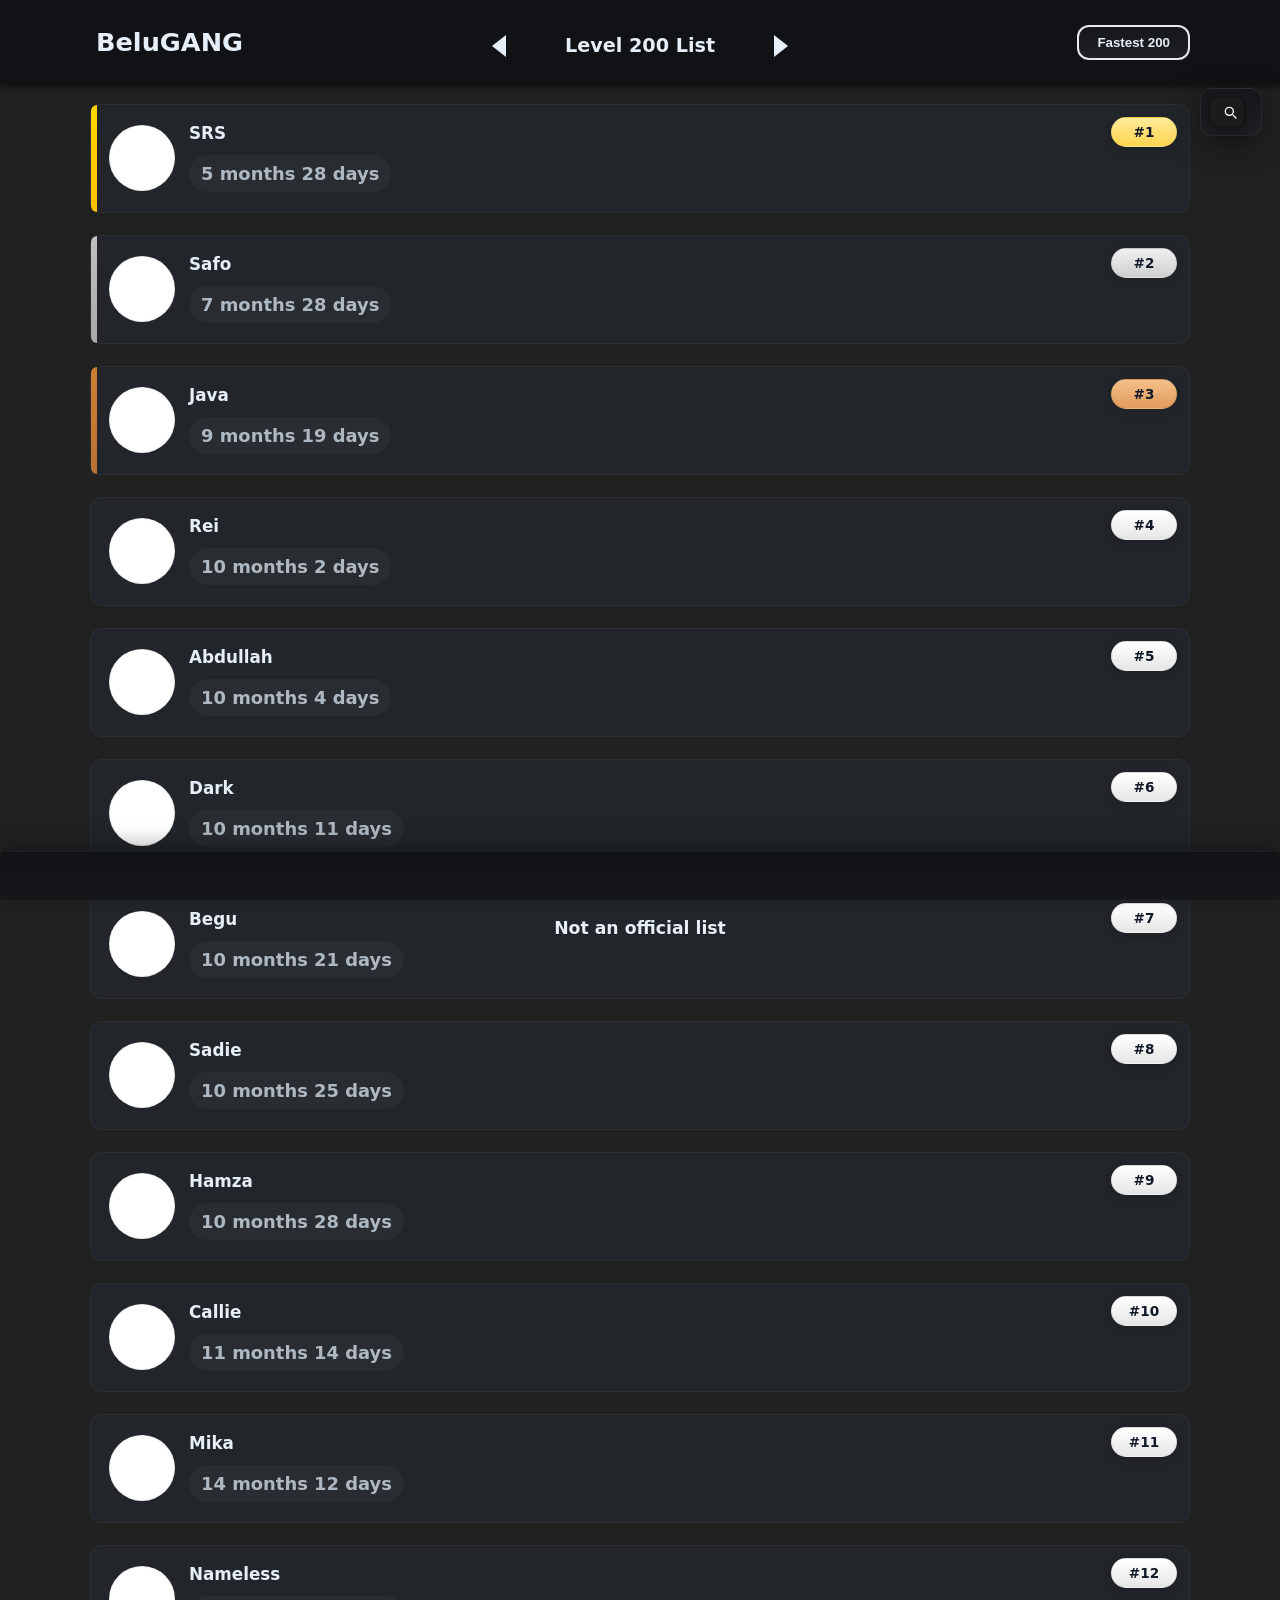
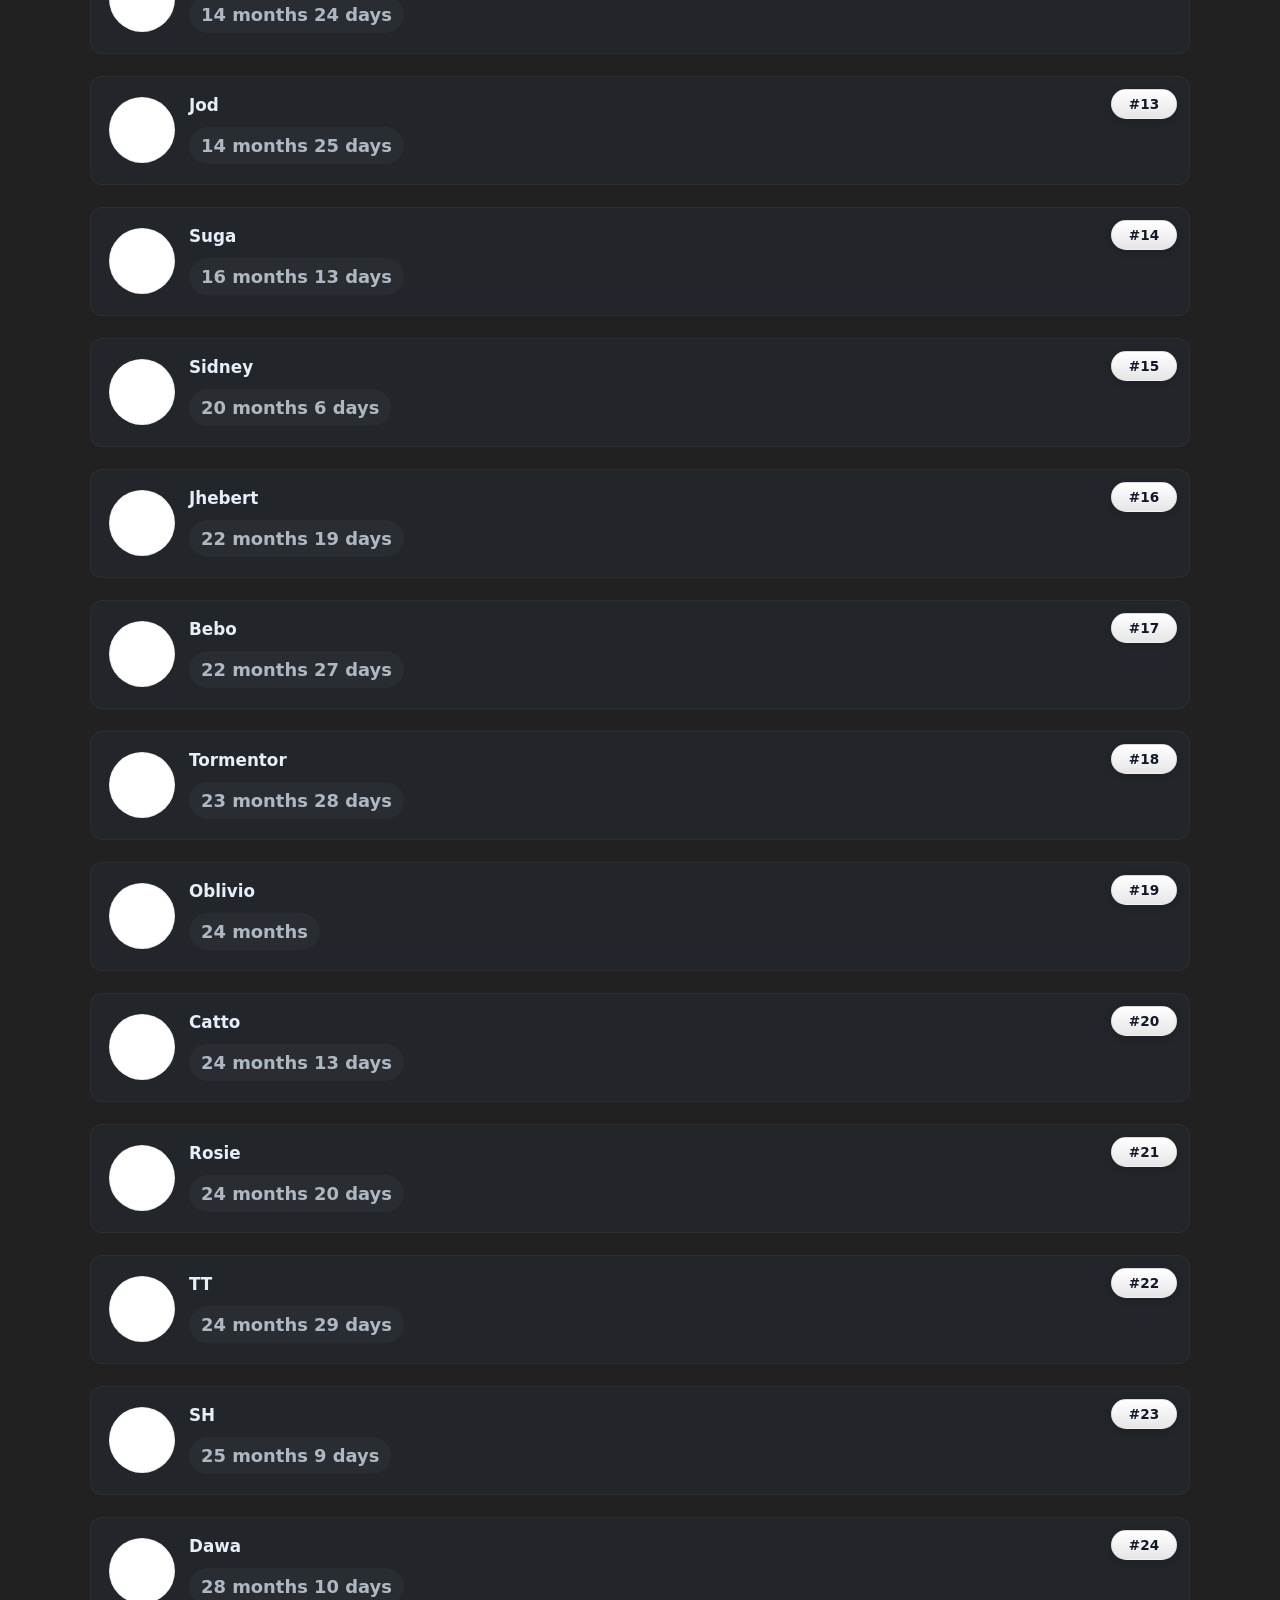
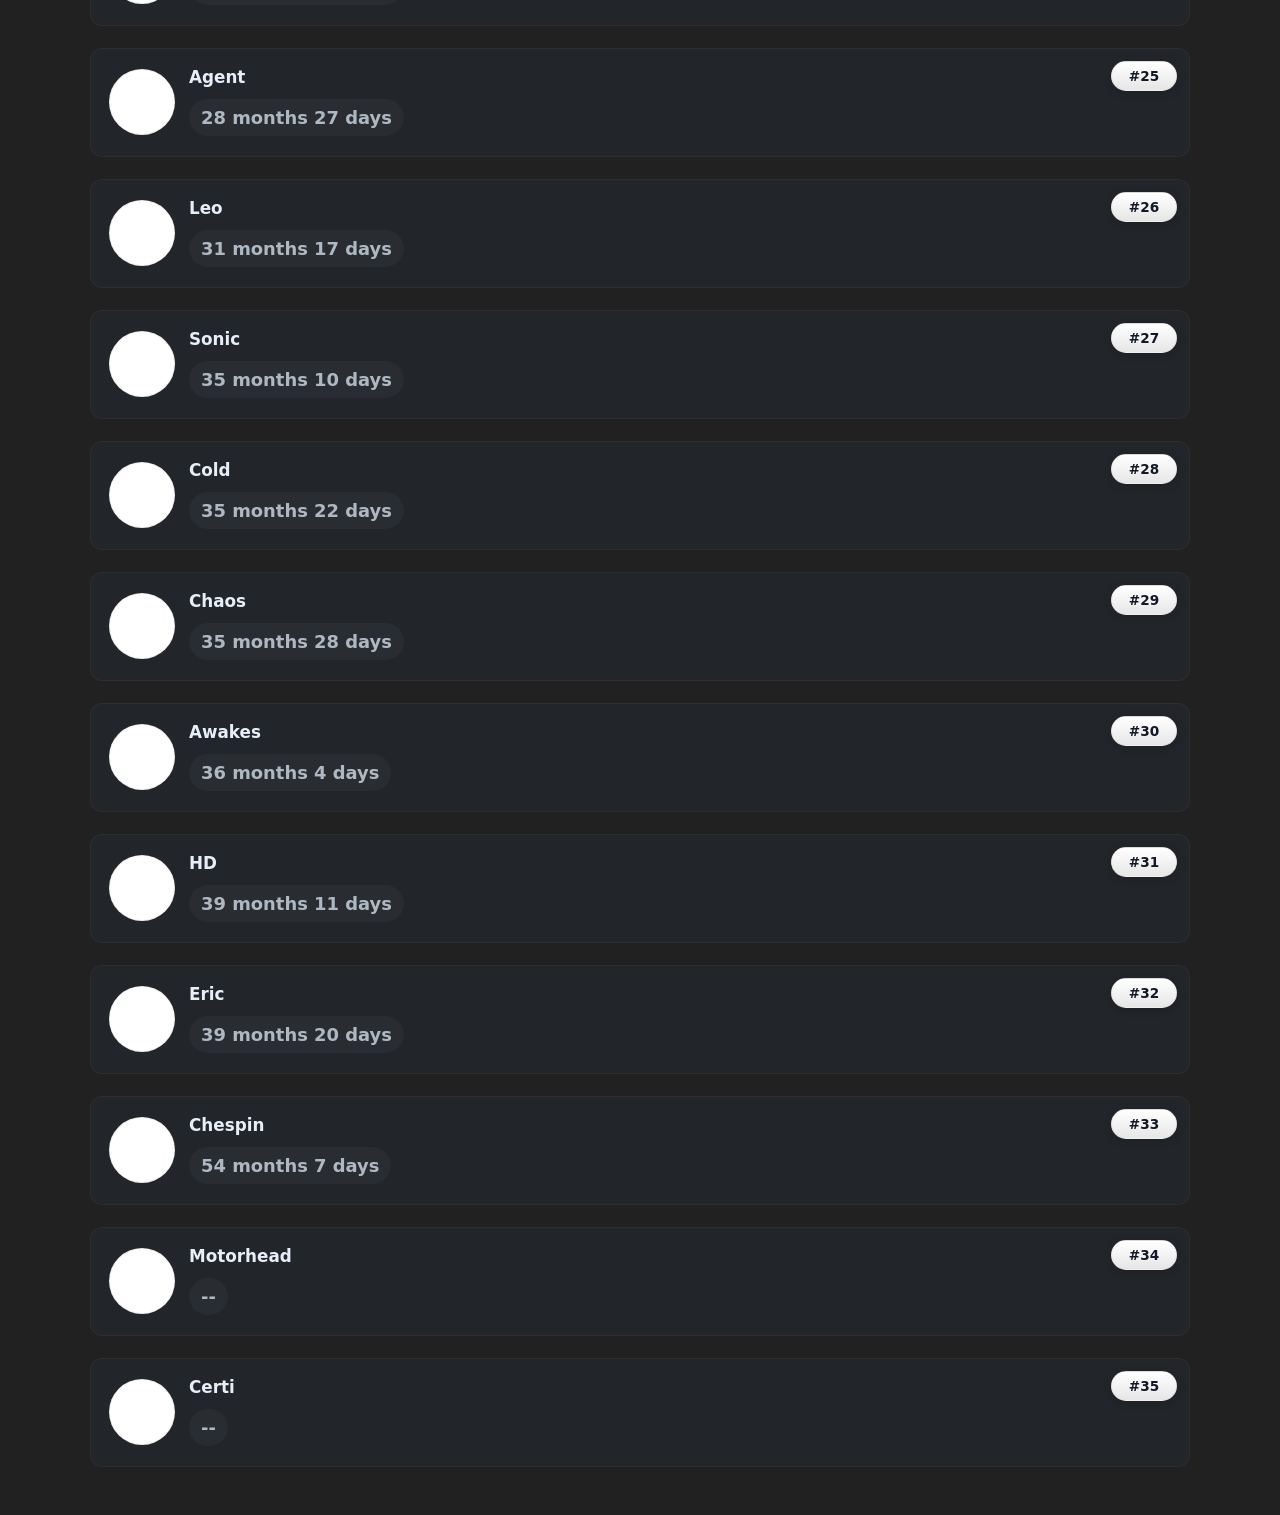
==== commit b972525f: "Update Level 200 List.html" ====
--- a/Level 200 List.html
+++ b/Level 200 List.html
@@ -14,7 +14,7 @@
         body{font-family:Inter,system-ui,Segoe UI,Arial;background:var(--bg);color:#e6eef8;display:flex;align-items:center;justify-content:center;min-height:100vh;margin:0} 
         .container{width:100%;max-width:1100px;padding:0} 
   h1{font-size:1.6rem;margin:0 0 18px;color:#e6eef8}
-  .banner{position:fixed;top:0;left:0;width:100%;height:var(--banner-height);background:#111216;padding:0;border-radius:0;z-index:1000;box-shadow:0 2px 8px rgba(0,0,0,0.6)}
+  .banner{position:fixed;top:0;left:0;min-width:100%;max-width:max-content;height:var(--banner-height);background:#111216;padding:0;border-radius:0;z-index:1000;box-shadow:0 2px 8px rgba(0,0,0,0.6)}
   .banner-inner{position:relative;max-width:1100px;margin:0 auto;padding:0 16px;height:100%;display:flex;align-items:center;justify-content:space-between;gap:12px}
   /* level title: slightly smaller and lifted */
   .banner-inner h1{position:absolute;left:50%;transform:translate(-50%,-4px);font-size:1.2rem;white-space:nowrap;margin:0}
@@ -227,6 +227,7 @@
   /* focus outline for keyboard */
   .card:focus{outline:3px solid rgba(124,58,237,0.12);outline-offset:4px}
 </style>
+<link rel="stylesheet" href="css.css">
 </head>
 <body>
   <div class="banner">
@@ -400,7 +401,8 @@
   {date:'04/07/2025', position:'31st', discordId:'1095261491617345586', name:'Bebo', time:'22 / 27', img:'https://i.pravatar.cc/150?img=41'},
   {date:'08/08/2025', position:'32nd', discordId:'658059455790841868', name:'Cold', time:'35 / 22', img:'https://i.pravatar.cc/150?img=42'},
   {date:'20/11/2025', position:'33rd', discordId:'1168813994123993119', name:'Rosie', time:'24 / 20', img:'https://i.pravatar.cc/150?img=43'},
-  {date:'30/12/2025', position:'34th', discordId:'1226544764128596020', name:'Hamza', time:'10 / 28', img:'https://i.pravatar.cc/150?img=44'}
+  {date:'30/12/2025', position:'34th', discordId:'1226544764128596020', name:'Hamza', time:'10 / 28', img:'https://i.pravatar.cc/150?img=44'},
+  {date:'13/01/2026', position:'35th', discordId:'1242486029915521125', name:'Chespin', time:'54 / 07', img:'https://i.pravatar.cc/150?img=45'}
 ];
 
 // helper: parse time string "MM / DD"; treat '-- / --' as very slow and compute total days
@@ -614,14 +616,14 @@
   overflow:hidden;
   transition: width 800ms cubic-bezier(.2,.8,.3,1);
 }
-#float-search:hover, #float-search:focus-within{ width:320px; }
+#float-search:hover, #float-search:focus-within{ width:80%; }
 #float-search input[type='search']{background:transparent;border:none;outline:none;color:#e6eef8;min-width:0;width:0;opacity:0;transition: width 320ms cubic-bezier(.2,.8,.3,1), opacity 220ms; font-weight:600}
-#float-search:hover input[type='search'], #float-search:focus-within input[type='search']{width:200px;opacity:1}
+#float-search:hover input[type='search'], #float-search:focus-within input[type='search']{width:100%;opacity:1}
 #float-search button{padding:6px;border-radius:8px;min-width:36px}
 #floatSearchToggle{ background:#1b1b1b; color:#ffffff; border:1px solid rgba(0,0,0,0.42); box-shadow:0 6px 20px rgba(0,0,0,0.38); padding:6px 10px; border-radius:10px; }
 #floatSearchToggle svg{ display:block; color:inherit; transform:translateX(6px); transition:transform .14s ease; }
 #floatSearchToggle:hover{ filter:brightness(1.2); box-shadow:0 8px 28px rgba(0,0,0,0.44); transform:translateY(-1px); }
-@media (max-width:520px){ #float-search{ right:12px; top:100px; width:200px; } }
+@media (max-width:520px){ #float-search{ right:12px; top:100px; } }
 
 /* search highlight */
 .card.search-match{box-shadow:0 20px 50px rgba(124,58,237,0.06);border:1px solid rgba(124,58,237,0.12);transform:translateY(-4px)}
@@ -1182,7 +1184,9 @@
     setTimeout(checkScrollForBanner, 240);
   }catch(e){ console.warn('bottom banner init failed', e); }
 })();
-
 </script>
 </body>
-</html>+</html>
+
+
+
--- a/css.css
+++ b/css.css
@@ -0,0 +1,94 @@
+@media screen and (min-width: 450px) and (max-width: 620px) {
+    .banner-inner .org{
+        font-size: 1.4em;
+    }
+    .banner{
+        height:10vh;
+        max-width: max-content;
+        min-width: 100%;
+    }
+    .banner-inner{
+        min-width: 90%;
+        max-width:max-content;
+    }
+    .banner-inner h1 .title-wrap {
+        width:32vw;
+        min-width: 32vw;
+    }
+    .banner-inner h1 .title-wrap .title-text{
+        font-size: 0.7em;
+    }
+    .card{
+        padding:8px;
+    }
+    .pill{
+        font-size:1.0em;
+    }
+}
+@media screen and (min-width: 300px) and (max-width: 450px) {
+    .banner-inner .org{
+        font-size: 1.1em;
+    }
+    .card{
+        padding:5px;
+    }
+    .pill{
+        font-size:0.7em;
+    }
+    .avatar{
+        height:64px;
+        border-radius: 100%;
+    }
+    .dataset-tri.left{
+        left:12px;
+        
+        border-top: 8px solid transparent;
+        border-bottom: 8px solid transparent;
+        border-right: 12px solid #e6eef8;
+        margin: 0;
+    }
+    .dataset-tri.right{
+        right:12px;
+        
+        border-top: 8px solid transparent;
+        border-bottom: 8px solid transparent;
+        border-left: 12px solid #e6eef8;
+        margin: 0;
+    }
+    .banner{
+        height:10vh;
+        max-width: max-content;
+        min-width: 100%;
+    }
+    .banner-inner{
+        min-width: 90%;
+        max-width:max-content;
+    }
+.controls .toggle-btn{
+    padding:2px 8px;
+}
+    .banner-inner h1 .title-wrap {
+        width:35vw;
+        min-width: 35vw;
+    }
+    .banner-inner h1 .title-wrap .title-text{
+        font-size: 0.7em;
+    }
+}
+@media screen and (min-width: 300px) and (max-width: 404px) {
+    .banner-inner h1 .title-wrap .title-text{
+        font-size: 0.55em;
+    }
+    .banner-inner h1 .title-wrap {
+        width:40vw;
+        min-width: 40vw;
+    }
+    .banner-inner .org{
+        font-size: 0.9em;
+    }
+    .controls .toggle-btn{
+    padding:2px 3px;
+    font-size: 0.7em;
+}
+
+}
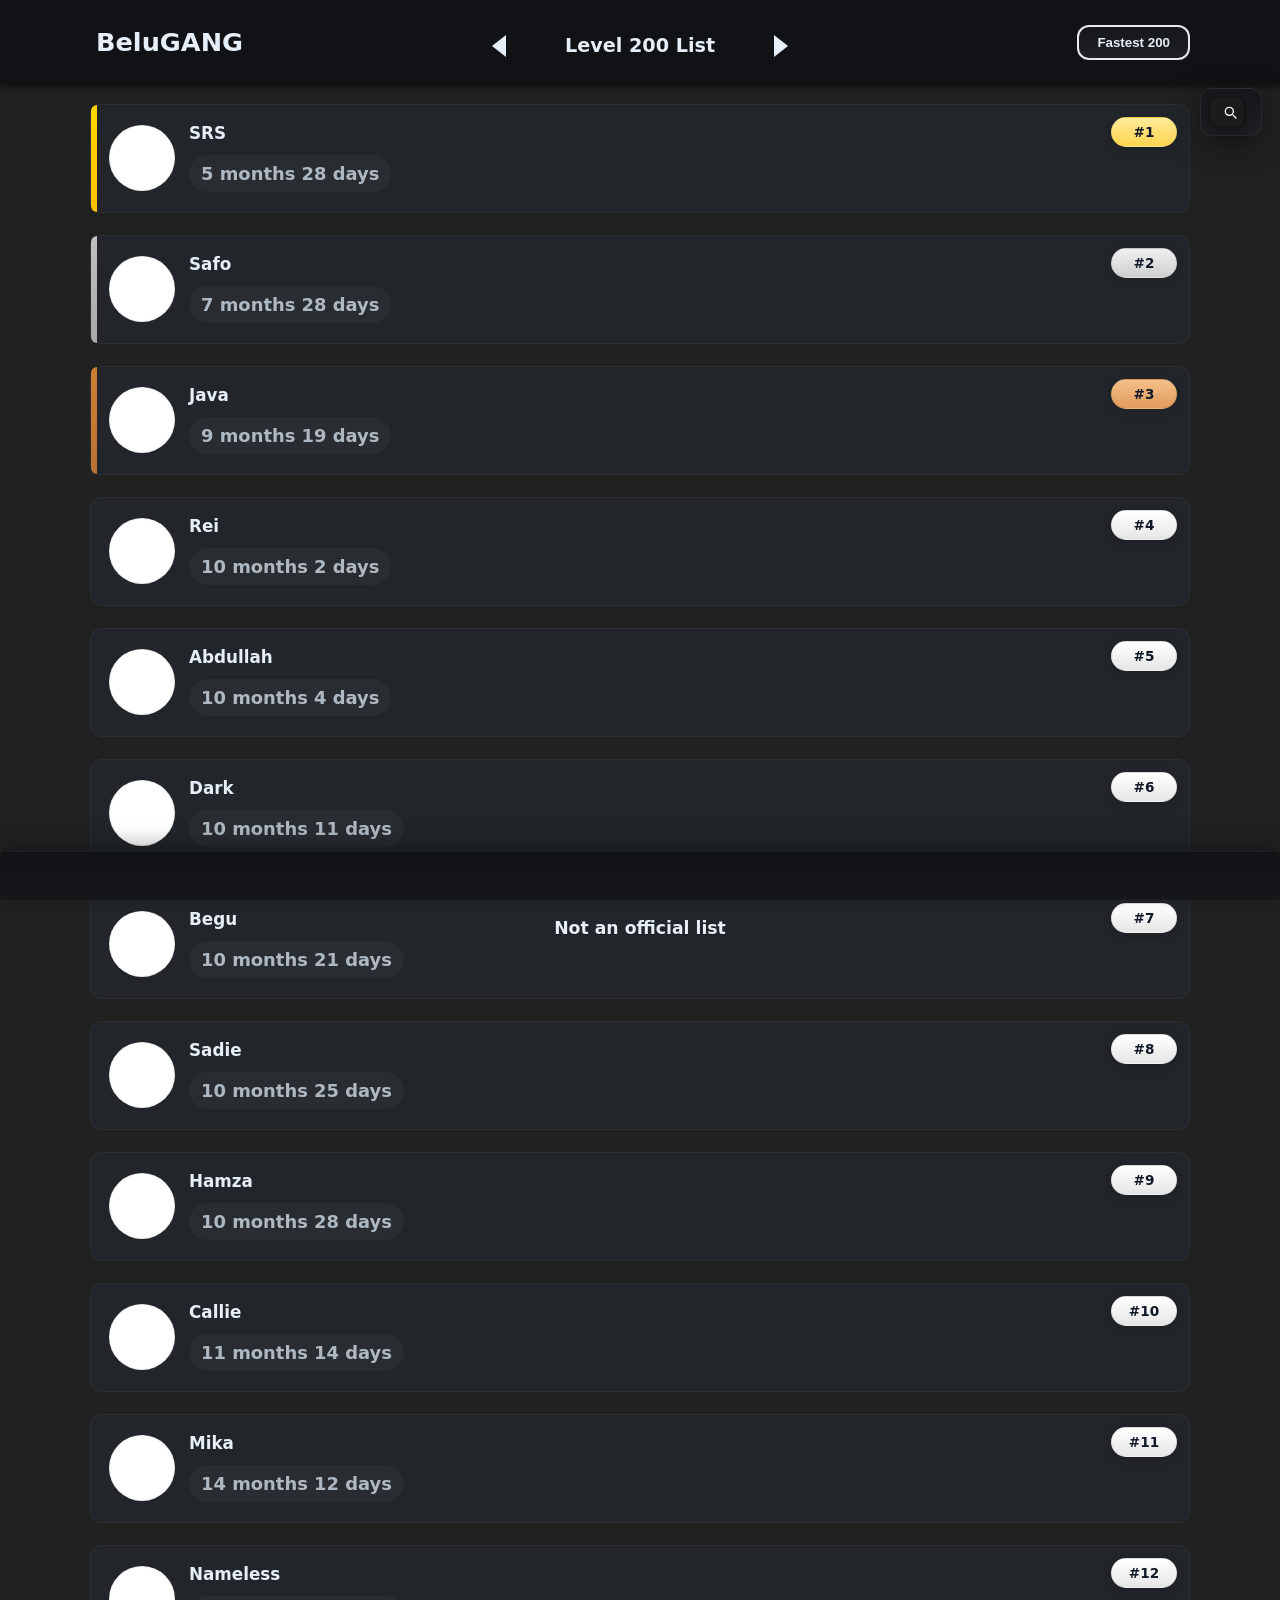
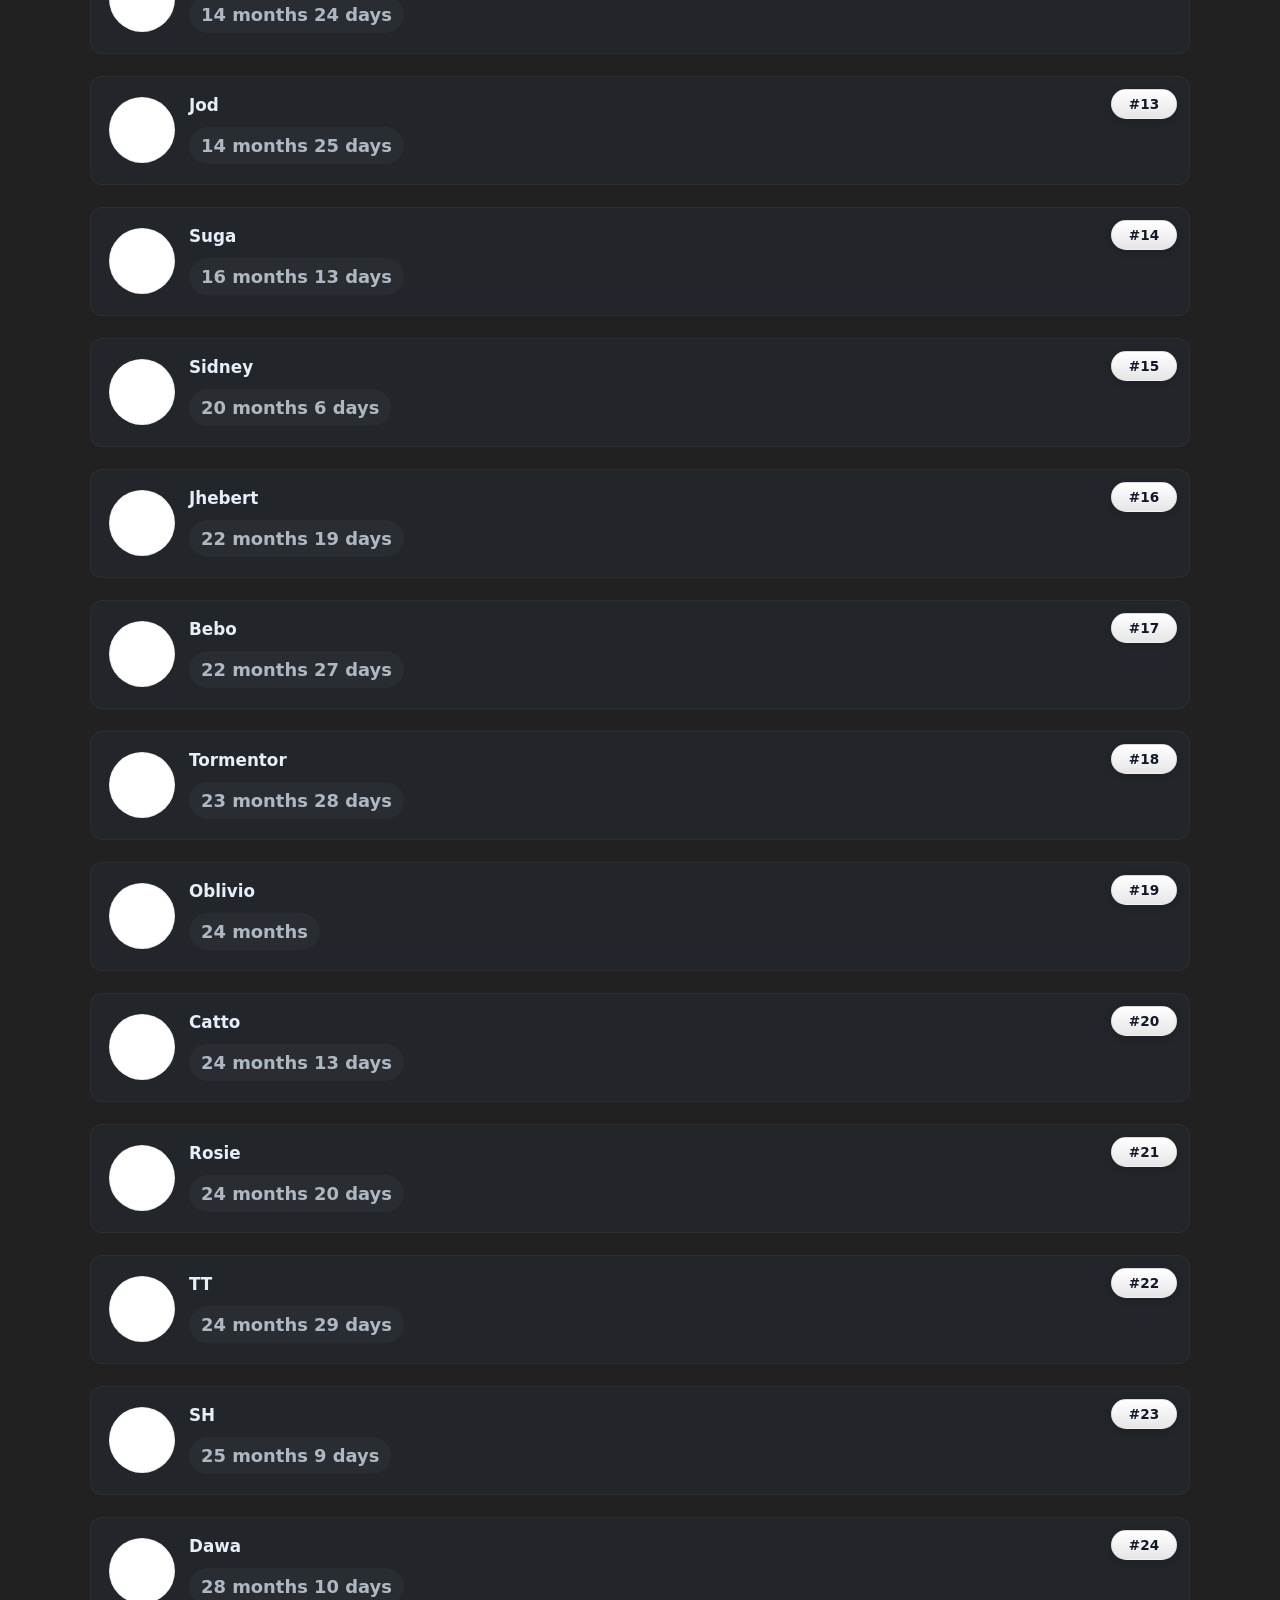
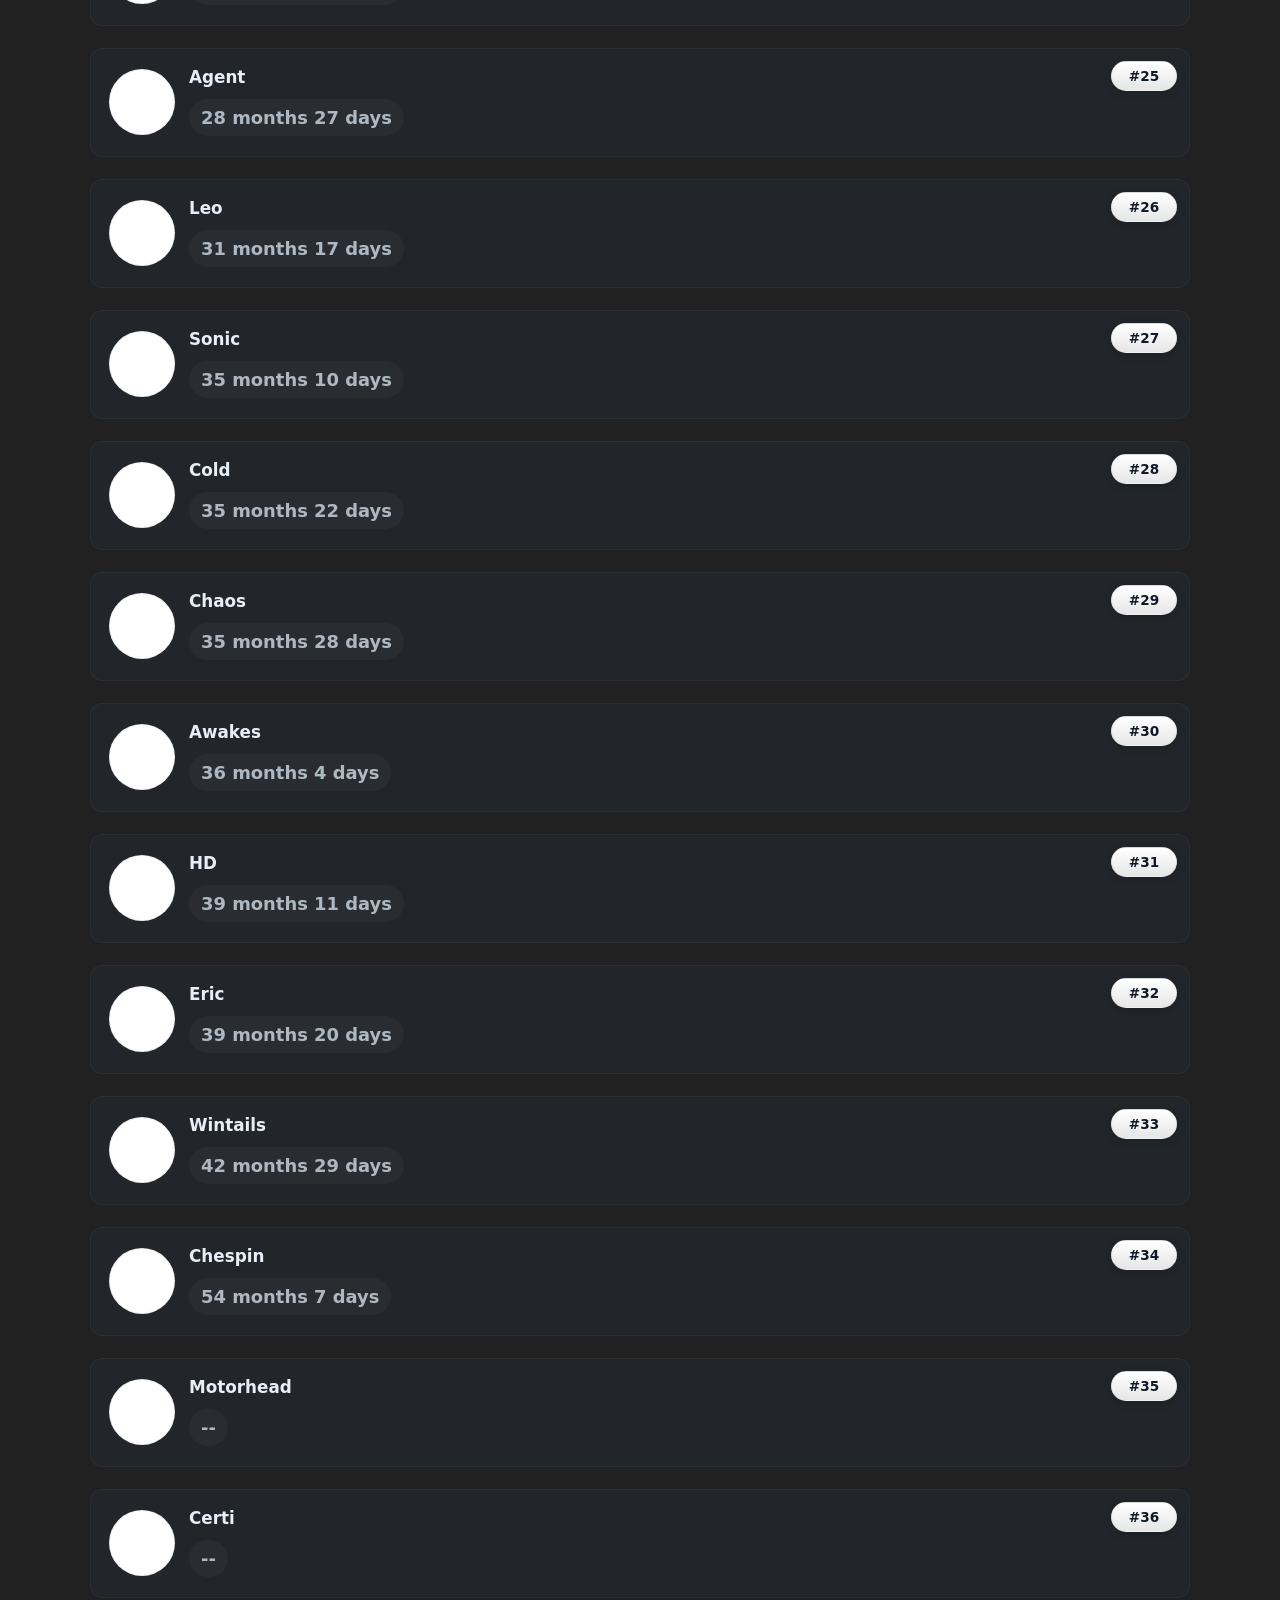
==== commit ef973c9e: "Add files via upload" ====
--- a/Level 200 List.html
+++ b/Level 200 List.html
@@ -1,495 +1,496 @@
 <!doctype html>
-    <html lang="en">
-        <head>
-            <meta charset="utf-8" />
-            <meta name="viewport" content="width=device-width,initial-scale=1" />
-            <title>BeluGANG List</title>
-            <style>
-            :root{
-                --bg:#202120; --card:#23272b; --muted:#aeb8c2; --accent:#7c3aed;
-                --glass: rgba(255,255,255,0.04);
-                --card-radius:12px;
-                --banner-height:84px;
-            }
-        body{font-family:Inter,system-ui,Segoe UI,Arial;background:var(--bg);color:#e6eef8;display:flex;align-items:center;justify-content:center;min-height:100vh;margin:0} 
-        .container{width:100%;max-width:1100px;padding:0} 
-  h1{font-size:1.6rem;margin:0 0 18px;color:#e6eef8}
-  .banner{position:fixed;top:0;left:0;min-width:100%;max-width:max-content;height:var(--banner-height);background:#111216;padding:0;border-radius:0;z-index:1000;box-shadow:0 2px 8px rgba(0,0,0,0.6)}
-  .banner-inner{position:relative;max-width:1100px;margin:0 auto;padding:0 16px;height:100%;display:flex;align-items:center;justify-content:space-between;gap:12px}
-  /* level title: slightly smaller and lifted */
-  .banner-inner h1{position:absolute;left:50%;transform:translate(-50%,-4px);font-size:1.2rem;white-space:nowrap;margin:0}
-  /* organization name: larger */
-  .banner-inner .org{font-weight:900;color:#e6eef8;font-size:1.6rem;padding-left:6px;padding-right:8px}
-  
-  .controls select{
-    -webkit-appearance:none;
-    -moz-appearance:none;
-    appearance:none;
-    background: linear-gradient(180deg,#2c3136,#26292c);
-    color:#e6eef8;
-    border:1px solid rgba(255,255,255,0.08);
-    padding:8px 40px 8px 12px;
-    border-radius:10px;
-    min-width:160px;
-    font-weight:600;
-    box-shadow:0 4px 14px rgba(0,0,0,0.45);
-    background-image: url("data:image/svg+xml;utf8,<svg xmlns='http://www.w3.org/2000/svg' width='16' height='16' stroke='%23e6eef8' stroke-width='2' fill='none' stroke-linecap='round' stroke-linejoin='round'><path d='M2 6l6 6 6-6'/></svg>");
-    background-repeat:no-repeat;
-    background-position:right 12px center;
-    background-size:12px;
-    transition:transform .12s ease, box-shadow .12s ease;
-    cursor:pointer;
-  }
-  /* ensure options use dark background and light text when the dropdown opens */
-  .controls select option{ background:#2c3136; color:#e6eef8 }
-  /* Windows specific: hide native expand icon */
-  .controls select::-ms-expand{ display:none }
-  .controls select:hover{transform:translateY(-1px);box-shadow:0 6px 18px rgba(0,0,0,0.5)}
-  .controls select:focus{outline:none;box-shadow:0 0 0 4px rgba(124,58,237,0.12)}
-  /* dataset toggle tabs */
-  .dataset-toggle{display:inline-flex;gap:8px;align-items:center;margin-right:10px}
-  .dataset-btn{background:transparent;border:1px solid rgba(255,255,255,0.06);color:#e6eef8;padding:6px 10px;border-radius:8px;font-weight:600;cursor:pointer}
-  .dataset-btn.active{background:rgba(255,255,255,0.06);border-color:rgba(255,255,255,0.12)}
-  .toggle-btn[disabled]{opacity:0.5;cursor:default}
-
-  /* staff grouping */
-  .group-section{margin-top:18px}
-  .group-title{font-weight:800;font-size:1rem;color:#e6eef8;margin:6px 0 14px;text-align:center;position:relative;padding:6px 0}
-  .group-title::before, .group-title::after{content:'';position:absolute;top:50%;height:1px;background:rgba(255,255,255,0.04);width:30%;transform:translateY(-50%)}
-  .group-title::before{left:0}
-  .group-title::after{right:0} 
-  .staff-grid{display:grid;grid-template-columns:repeat(auto-fit,minmax(420px,1fr));gap:24px;grid-auto-rows:1fr}
-  .staff-grid .card{height:100%;box-sizing:border-box}
-  .staff-grid .card{min-height:140px}
-  /* role pill should appear under the ID, not centered inline; remove decorative lines */
-  .card.staff-owner .stats, .card.staff-cm .stats, .card.staff-sr .stats, .card.staff-mod .stats{justify-content:flex-start}
-  .card.staff-owner .stats::before,.card.staff-owner .stats::after,.card.staff-cm .stats::before,.card.staff-cm .stats::after,.card.staff-sr .stats::before,.card.staff-sr .stats::after,.card.staff-mod .stats::before,.card.staff-mod .stats::after{display:none}
-  .meta{display:flex;flex-direction:column}
-  .stats{margin-top:8px}
-  /* centered card highlight: outline only (no permanent shadow); hover/focus still lifts like other cards */
-  .staff-grid .card.centered-card{outline:1px solid rgba(255,255,255,0.03);box-shadow:none;margin-top:0;margin-bottom:0;transition:transform .22s, box-shadow .22s, width .22s}
-  /* ensure centered cards animate width changes and still lift on hover */
-  .staff-grid .card.centered-card:hover, .staff-grid .card.centered-card:focus-within{transform:translateY(-6px);box-shadow:0 12px 30px rgba(0,0,0,0.6)}
-  /* owner span keeps natural size (span 2 columns) */
-  .staff-grid .card.owner-span{grid-column:span 2}
-  @media (min-width:920px){
-    /* at larger widths, enforce owner card min width equal to two columns so it looks long */
-    .staff-grid .card.owner-span{min-width:calc(2 * 420px + 24px);}
-  }
-  /* role-specific plates */
-  .card.staff-owner{padding:22px;border-radius:14px;background:linear-gradient(180deg,#111316,#15181b)}
-  .card.staff-owner .avatar{width:88px;height:88px;font-size:22px;flex:0 0 88px}
-  .card.staff-owner .pill{padding:8px 10px;font-size:0.92rem;max-width:160px;white-space:nowrap;overflow:hidden;text-overflow:ellipsis;display:inline-block}
-
-  .card.staff-cm{padding:18px;border-radius:13px}
-  .card.staff-cm .avatar{width:72px;height:72px;font-size:20px;flex:0 0 72px}
-  .card.staff-cm .pill{padding:7px 10px;font-size:0.9rem;max-width:150px;white-space:nowrap;overflow:hidden;text-overflow:ellipsis;display:inline-block}
-
-  .card.staff-sr{padding:16px;border-radius:12px}
-  .card.staff-sr .avatar{width:64px;height:64px;font-size:18px;flex:0 0 64px}
-  .card.staff-sr .pill{padding:7px 10px;font-size:0.9rem;max-width:150px;white-space:nowrap;overflow:hidden;text-overflow:ellipsis;display:inline-block}
-
-  .card.staff-mod .avatar{width:56px;height:56px;font-size:16px;flex:0 0 56px}
-  .card.staff-mod .pill{padding:6px 10px;font-size:0.88rem;max-width:140px;white-space:nowrap;overflow:hidden;text-overflow:ellipsis;display:inline-block}
-
-  /* staff role badges (right) */
-  .staff-badge{position:absolute;top:12px;right:12px;border-radius:999px;padding:6px 10px;font-weight:800;font-size:0.85rem}
-  .role-owner{background:linear-gradient(180deg,#FFEB99,#FFD54F);color:#111827}
-  .role-cm{background:linear-gradient(180deg,#D8B4FE,#B794F4);color:#111827}
-  .role-sr{background:linear-gradient(180deg,#E1A17A,#D98845);color:#111827}
-  .role-mod{background:linear-gradient(180deg,#ffffff,#e6e6e6);color:#111827}
-
-  /* pill colors for staff roles (used under ID) */
-  .pill.role-owner{background:linear-gradient(180deg,#ffffff,#e6e6e6);color:#111827}
-  .pill.role-cm{background:linear-gradient(180deg,#ff6b6b,#ff3b3b);color:#ffffff} 
-  .pill.role-admin{background:linear-gradient(180deg,#ff6b6b,#ff3b3b);color:#ffffff}
-  .pill.role-sr{background:linear-gradient(180deg,#0f6b44,#0a4f34);color:#ffffff}
-  .pill.role-mod{background:linear-gradient(180deg,#79c99a,#5fbf7f);color:#111827}
-
-  /* title wrapper and dataset triangles (absolute so they don't shift) */
-  .banner-inner h1 .title-wrap{position:absolute;left:50%;transform:translate(-50%,-4px);width:320px;display:block;min-width:240px}
-  .banner-inner h1 .title-wrap .title-text{display:block;text-align:center;width:100%;font-weight:700}
-  .dataset-tri{
-    background:transparent;
-    border:none;
-    padding:0;
-    width:0;
-    height:0;
-    display:inline-block;
-    vertical-align:middle;
-    transform-origin:center;
-    transition:transform .22s cubic-bezier(.2,.9,.2,1), opacity .16s, border-color .16s;
-    position:absolute;
-    top:50%;
-    transform:translateY(-50%);
-    cursor:pointer;
-    -webkit-tap-highlight-color: transparent;
-  }
-  .dataset-tri.left{left:12px;border-top:11px solid transparent;border-bottom:11px solid transparent;border-right:14px solid #e6eef8;margin:0}
-  .dataset-tri.right{right:12px;border-top:11px solid transparent;border-bottom:11px solid transparent;border-left:14px solid #e6eef8;margin:0}
-  .dataset-tri.active.left{border-right-color:#ffffff}
-  .dataset-tri.active.right{border-left-color:#ffffff}
-  /* hover + focus styles: subtle by default (scale + gentle glow) */
-  .dataset-tri:hover{opacity:0.95;transform:translateY(-50%) scale(1.06)}
-  .dataset-tri:focus-visible{outline:none;box-shadow:0 0 0 6px rgba(255,255,255,0.06);border-color:#ffffff;transform:translateY(-50%) scale(1.12)}
-  /* keep low-impact active state for click */
-  .dataset-tri:active{transform:translateY(-50%) scale(1.06)}
-  @media(max-width:520px){ .banner-inner h1 .title-wrap{width:220px} }
-
-  /* board switch animations */
-  #board{transition:opacity .36s ease, transform .36s cubic-bezier(.2,.8,.2,1)}
-  #board.fade-out{opacity:0;transform:translateY(8px);pointer-events:none}
-  #board.fade-in{opacity:1;transform:translateY(0)}
-
-  .sr-only{position:absolute;width:1px;height:1px;padding:0;margin:-1px;overflow:hidden;clip:rect(0,0,0,0);white-space:nowrap;border:0}
-  .container{width:100%;max-width:1100px;padding:0 16px;padding-bottom:48px;margin:calc(var(--banner-height) + 20px) auto 0}  
-  .grid{display:grid;grid-template-columns:1fr;gap:22px}
-  .card{
-    background: rgba(35,39,43,0.96);
-    border:1px solid rgba(255,255,255,0.04);
-    padding:18px;border-radius:12px;position:relative;overflow:visible;
-    transition:transform .22s cubic-bezier(.2,.8,.2,1), box-shadow .22s ease, margin .18s ease, width .22s ease;
-    display:flex;flex-direction:column;align-items:stretch;box-sizing:border-box;
-  }
-  .card::before{
-    content:'';position:absolute;left:0;top:0;bottom:0;width:6px;border-radius:12px 0 0 12px;background:transparent;transition:background-color .18s ease;
-  }
-  .card.rank-1::before{background:linear-gradient(180deg,#FFD700,#FFC107)}
-  .card.rank-2::before{background:linear-gradient(180deg,#C0C0C0,#A8A8A8)}
-  .card.rank-3::before{background:linear-gradient(180deg,#CD7F32,#B87333)}
-  .card:focus-within, .card:hover{transform:translateY(-6px);box-shadow:0 12px 40px rgba(2,6,23,0.6)}
-
-  .card.show-desc{margin-bottom:12px}
-  .card-header{display:flex;gap:14px;align-items:center}
-  .avatar{
-    width:64px;height:64px;border-radius:50%;flex:0 0 64px;overflow:hidden;border:1px solid rgba(0,0,0,0.06);
-    display:inline-grid;place-items:center;background:#ffffff;color:#111827;font-weight:700;font-size:18px;letter-spacing:0.6px
-  }
-  .meta{flex:1}
-  .username{font-weight:700;font-size:1.05rem}
-  .muted{color:var(--muted);font-size:0.9rem;margin-top:6px}
-  .stats{display:flex;gap:10px;align-items:center;margin-top:12px}
-  .pill{background:rgba(255,255,255,0.03);padding:8px 12px;border-radius:999px;font-weight:700;font-size:1.12rem;color:var(--muted)} 
-  .months{color:var(--muted);font-size:0.9rem}
-
-  /* description inner animation */
-  .desc{padding:0;max-height:0;overflow:hidden;border-radius:10px;background:transparent;border:1px solid transparent;color:#e6eef8;font-size:0.92rem;line-height:1.5;transition:max-height .32s ease;padding-top:0;padding-bottom:0}
-  .desc-inner{opacity:0;transform:translateY(6px);transition:opacity .22s ease, transform .22s ease}
-  .desc-inner.centered{ text-align:center }
-  .card.show-desc .desc{background:#222323;border:1px solid rgba(255,255,255,0.04);padding:12px;margin-top:12px;box-shadow:0 8px 24px rgba(0,0,0,0.45);}
-  .card.show-desc .desc-inner{opacity:1;transform:translateY(0)}
-
-  /* reveal-on-scroll animation */
-  .reveal{opacity:0;transform:translateY(12px);transition:opacity .45s ease, transform .45s cubic-bezier(.2,.8,.2,1)}
-  .reveal.visible{opacity:1;transform:translateY(0)}
-
-  /* rank badge and gradient colors */
-  .rank-badge{
-    position:absolute;
-    top:12px;
-    right:12px;
-    background:linear-gradient(180deg,#ffffff,#e6e6e6);
-    color:#111827;
-    padding:6px 10px;
-    border-radius:999px;
-    font-weight:700;
-    font-size:.85rem;
-    box-shadow:0 2px 8px rgba(0,0,0,0.18);
-    border:1px solid rgba(0,0,0,0.06);
-    min-width:44px;
-    text-align:center;
-  }
-  .card.rank-1 .rank-badge{background:linear-gradient(180deg,#FFEB99,#FFD54F); color:#111827}
-  .card.rank-2 .rank-badge{background:linear-gradient(180deg,#F0F0F0,#CFCFCF); color:#111827}
-  .card.rank-3 .rank-badge{background:linear-gradient(180deg,#F3C08A,#E29A5A); color:#111827}
-
-  /* clickable ID (copies to clipboard) */
-  .id-link{background:transparent;border:1px solid rgba(255,255,255,0.04);color:#e6eef8;padding:4px 8px;border-radius:6px;font-weight:700;cursor:pointer;font-family:inherit}
-  .id-link:hover{transform:translateY(-2px);box-shadow:0 6px 14px rgba(0,0,0,0.35)}
-  .id-link:focus{outline:3px solid rgba(124,58,237,0.12);outline-offset:2px}
-  /* placeholder for missing/deleted IDs (non-interactive pill) */
-  .id-missing{
-    display:inline-block;
-    padding:4px 10px;
-    border-radius:6px;
-    background:rgba(255,255,255,0.03);
-    border:1px solid rgba(255,255,255,0.02);
-    color:#e6eef8;
-    font-weight:700;
-    font-size:0.92rem;
-    line-height:1;
-    vertical-align:middle;
-    cursor:default;
-  } 
-
-  /* small screens */
-  @media (max-width:520px){.grid{grid-template-columns:1fr}.avatar{width:52px;height:52px;font-size:16px}}
-  /* focus outline for keyboard */
-  .card:focus{outline:3px solid rgba(124,58,237,0.12);outline-offset:4px}
+<html lang="en">
+<head>
+<meta charset="utf-8" />
+<meta name="viewport" content="width=device-width,initial-scale=1" />
+<title>BeluGANG List</title>
+<style>
+:root{
+--bg:#202120; --card:#23272b; --muted:#aeb8c2; --accent:#7c3aed;
+--glass: rgba(255,255,255,0.04);
+--card-radius:12px;
+--banner-height:84px;
+}
+body{font-family:Inter,system-ui,Segoe UI,Arial;background:var(--bg);color:#e6eef8;display:flex;align-items:center;justify-content:center;min-height:100vh;margin:0} 
+.container{width:100%;max-width:1100px;padding:0} 
+h1{font-size:1.6rem;margin:0 0 18px;color:#e6eef8}
+.banner{position:fixed;top:0;left:0;min-width:100%;max-width:max-content;height:var(--banner-height);background:#111216;padding:0;border-radius:0;z-index:1000;box-shadow:0 2px 8px rgba(0,0,0,0.6)}
+.banner-inner{position:relative;max-width:1100px;margin:0 auto;padding:0 16px;height:100%;display:flex;align-items:center;justify-content:space-between;gap:12px}
+/* level title: slightly smaller and lifted */
+.banner-inner h1{position:absolute;left:50%;transform:translate(-50%,-4px);font-size:1.2rem;white-space:nowrap;margin:0}
+/* organization name: larger */
+.banner-inner .org{font-weight:900;color:#e6eef8;font-size:1.6rem;padding-left:6px;padding-right:8px}
+
+.controls select{
+-webkit-appearance:none;
+-moz-appearance:none;
+appearance:none;
+background: linear-gradient(180deg,#2c3136,#26292c);
+color:#e6eef8;
+border:1px solid rgba(255,255,255,0.08);
+padding:8px 40px 8px 12px;
+border-radius:10px;
+min-width:160px;
+font-weight:600;
+box-shadow:0 4px 14px rgba(0,0,0,0.45);
+background-image: url("data:image/svg+xml;utf8,<svg xmlns='http://www.w3.org/2000/svg' width='16' height='16' stroke='%23e6eef8' stroke-width='2' fill='none' stroke-linecap='round' stroke-linejoin='round'><path d='M2 6l6 6 6-6'/></svg>");
+background-repeat:no-repeat;
+background-position:right 12px center;
+background-size:12px;
+transition:transform .12s ease, box-shadow .12s ease;
+cursor:pointer;
+}
+/* ensure options use dark background and light text when the dropdown opens */
+.controls select option{ background:#2c3136; color:#e6eef8 }
+/* Windows specific: hide native expand icon */
+.controls select::-ms-expand{ display:none }
+.controls select:hover{transform:translateY(-1px);box-shadow:0 6px 18px rgba(0,0,0,0.5)}
+.controls select:focus{outline:none;box-shadow:0 0 0 4px rgba(124,58,237,0.12)}
+/* dataset toggle tabs */
+.dataset-toggle{display:inline-flex;gap:8px;align-items:center;margin-right:10px}
+.dataset-btn{background:transparent;border:1px solid rgba(255,255,255,0.06);color:#e6eef8;padding:6px 10px;border-radius:8px;font-weight:600;cursor:pointer}
+.dataset-btn.active{background:rgba(255,255,255,0.06);border-color:rgba(255,255,255,0.12)}
+.toggle-btn[disabled]{opacity:0.5;cursor:default}
+
+/* staff grouping */
+.group-section{margin-top:18px}
+.group-title{font-weight:800;font-size:1rem;color:#e6eef8;margin:6px 0 14px;text-align:center;position:relative;padding:6px 0}
+.group-title::before, .group-title::after{content:'';position:absolute;top:50%;height:1px;background:rgba(255,255,255,0.04);width:30%;transform:translateY(-50%)}
+.group-title::before{left:0}
+.group-title::after{right:0} 
+.staff-grid{display:grid;grid-template-columns:repeat(auto-fit,minmax(420px,1fr));gap:24px;grid-auto-rows:1fr}
+.staff-grid .card{height:100%;box-sizing:border-box}
+.staff-grid .card{min-height:140px}
+/* role pill should appear under the ID, not centered inline; remove decorative lines */
+.card.staff-owner .stats, .card.staff-cm .stats, .card.staff-sr .stats, .card.staff-mod .stats{justify-content:flex-start}
+.card.staff-owner .stats::before,.card.staff-owner .stats::after,.card.staff-cm .stats::before,.card.staff-cm .stats::after,.card.staff-sr .stats::before,.card.staff-sr .stats::after,.card.staff-mod .stats::before,.card.staff-mod .stats::after{display:none}
+.meta{display:flex;flex-direction:column}
+.stats{margin-top:8px}
+/* centered card highlight: outline only (no permanent shadow); hover/focus still lifts like other cards */
+.staff-grid .card.centered-card{outline:1px solid rgba(255,255,255,0.03);box-shadow:none;margin-top:0;margin-bottom:0;transition:transform .22s, box-shadow .22s, width .22s}
+/* ensure centered cards animate width changes and still lift on hover */
+.staff-grid .card.centered-card:hover, .staff-grid .card.centered-card:focus-within{transform:translateY(-6px);box-shadow:0 12px 30px rgba(0,0,0,0.6)}
+/* owner span keeps natural size (span 2 columns) */
+.staff-grid .card.owner-span{grid-column:span 2}
+@media (min-width:920px){
+/* at larger widths, enforce owner card min width equal to two columns so it looks long */
+.staff-grid .card.owner-span{min-width:calc(2 * 420px + 24px);}
+}
+/* role-specific plates */
+.card.staff-owner{padding:22px;border-radius:14px;background:linear-gradient(180deg,#111316,#15181b)}
+.card.staff-owner .avatar{width:88px;height:88px;font-size:22px;flex:0 0 88px}
+.card.staff-owner .pill{padding:8px 10px;font-size:0.92rem;max-width:160px;white-space:nowrap;overflow:hidden;text-overflow:ellipsis;display:inline-block}
+
+.card.staff-cm{padding:18px;border-radius:13px}
+.card.staff-cm .avatar{width:72px;height:72px;font-size:20px;flex:0 0 72px}
+.card.staff-cm .pill{padding:7px 10px;font-size:0.9rem;max-width:150px;white-space:nowrap;overflow:hidden;text-overflow:ellipsis;display:inline-block}
+
+.card.staff-sr{padding:16px;border-radius:12px}
+.card.staff-sr .avatar{width:64px;height:64px;font-size:18px;flex:0 0 64px}
+.card.staff-sr .pill{padding:7px 10px;font-size:0.9rem;max-width:150px;white-space:nowrap;overflow:hidden;text-overflow:ellipsis;display:inline-block}
+
+.card.staff-mod .avatar{width:56px;height:56px;font-size:16px;flex:0 0 56px}
+.card.staff-mod .pill{padding:6px 10px;font-size:0.88rem;max-width:140px;white-space:nowrap;overflow:hidden;text-overflow:ellipsis;display:inline-block}
+
+/* staff role badges (right) */
+.staff-badge{position:absolute;top:12px;right:12px;border-radius:999px;padding:6px 10px;font-weight:800;font-size:0.85rem}
+.role-owner{background:linear-gradient(180deg,#FFEB99,#FFD54F);color:#111827}
+.role-cm{background:linear-gradient(180deg,#D8B4FE,#B794F4);color:#111827}
+.role-sr{background:linear-gradient(180deg,#E1A17A,#D98845);color:#111827}
+.role-mod{background:linear-gradient(180deg,#ffffff,#e6e6e6);color:#111827}
+
+/* pill colors for staff roles (used under ID) */
+.pill.role-owner{background:linear-gradient(180deg,#ffffff,#e6e6e6);color:#111827}
+.pill.role-cm{background:linear-gradient(180deg,#ff6b6b,#ff3b3b);color:#ffffff} 
+.pill.role-admin{background:linear-gradient(180deg,#ff6b6b,#ff3b3b);color:#ffffff}
+.pill.role-sr{background:linear-gradient(180deg,#0f6b44,#0a4f34);color:#ffffff}
+.pill.role-mod{background:linear-gradient(180deg,#79c99a,#5fbf7f);color:#111827}
+
+/* title wrapper and dataset triangles (absolute so they don't shift) */
+.banner-inner h1 .title-wrap{position:absolute;left:50%;transform:translate(-50%,-4px);width:320px;display:block;min-width:240px}
+.banner-inner h1 .title-wrap .title-text{display:block;text-align:center;width:100%;font-weight:700}
+.dataset-tri{
+background:transparent;
+border:none;
+padding:0;
+width:0;
+height:0;
+display:inline-block;
+vertical-align:middle;
+transform-origin:center;
+transition:transform .22s cubic-bezier(.2,.9,.2,1), opacity .16s, border-color .16s;
+position:absolute;
+top:50%;
+transform:translateY(-50%);
+cursor:pointer;
+-webkit-tap-highlight-color: transparent;
+}
+.dataset-tri.left{left:12px;border-top:11px solid transparent;border-bottom:11px solid transparent;border-right:14px solid #e6eef8;margin:0}
+.dataset-tri.right{right:12px;border-top:11px solid transparent;border-bottom:11px solid transparent;border-left:14px solid #e6eef8;margin:0}
+.dataset-tri.active.left{border-right-color:#ffffff}
+.dataset-tri.active.right{border-left-color:#ffffff}
+/* hover + focus styles: subtle by default (scale + gentle glow) */
+.dataset-tri:hover{opacity:0.95;transform:translateY(-50%) scale(1.06)}
+.dataset-tri:focus-visible{outline:none;box-shadow:0 0 0 6px rgba(255,255,255,0.06);border-color:#ffffff;transform:translateY(-50%) scale(1.12)}
+/* keep low-impact active state for click */
+.dataset-tri:active{transform:translateY(-50%) scale(1.06)}
+@media(max-width:520px){ .banner-inner h1 .title-wrap{width:220px} }
+
+/* board switch animations */
+#board{transition:opacity .36s ease, transform .36s cubic-bezier(.2,.8,.2,1)}
+#board.fade-out{opacity:0;transform:translateY(8px);pointer-events:none}
+#board.fade-in{opacity:1;transform:translateY(0)}
+
+.sr-only{position:absolute;width:1px;height:1px;padding:0;margin:-1px;overflow:hidden;clip:rect(0,0,0,0);white-space:nowrap;border:0}
+.container{width:100%;max-width:1100px;padding:0 16px;padding-bottom:48px;margin:calc(var(--banner-height) + 20px) auto 0}  
+.grid{display:grid;grid-template-columns:1fr;gap:22px}
+.card{
+background: rgba(35,39,43,0.96);
+border:1px solid rgba(255,255,255,0.04);
+padding:18px;border-radius:12px;position:relative;overflow:visible;
+transition:transform .22s cubic-bezier(.2,.8,.2,1), box-shadow .22s ease, margin .18s ease, width .22s ease;
+display:flex;flex-direction:column;align-items:stretch;box-sizing:border-box;
+}
+.card::before{
+content:'';position:absolute;left:0;top:0;bottom:0;width:6px;border-radius:12px 0 0 12px;background:transparent;transition:background-color .18s ease;
+}
+.card.rank-1::before{background:linear-gradient(180deg,#FFD700,#FFC107)}
+.card.rank-2::before{background:linear-gradient(180deg,#C0C0C0,#A8A8A8)}
+.card.rank-3::before{background:linear-gradient(180deg,#CD7F32,#B87333)}
+.card:focus-within, .card:hover{transform:translateY(-6px);box-shadow:0 12px 40px rgba(2,6,23,0.6)}
+
+.card.show-desc{margin-bottom:12px}
+.card-header{display:flex;gap:14px;align-items:center}
+.avatar{
+width:64px;height:64px;border-radius:50%;flex:0 0 64px;overflow:hidden;border:1px solid rgba(0,0,0,0.06);
+display:inline-grid;place-items:center;background:#ffffff;color:#111827;font-weight:700;font-size:18px;letter-spacing:0.6px
+}
+.meta{flex:1}
+.username{font-weight:700;font-size:1.05rem}
+.muted{color:var(--muted);font-size:0.9rem;margin-top:6px}
+.stats{display:flex;gap:10px;align-items:center;margin-top:12px}
+.pill{background:rgba(255,255,255,0.03);padding:8px 12px;border-radius:999px;font-weight:700;font-size:1.12rem;color:var(--muted)} 
+.months{color:var(--muted);font-size:0.9rem}
+
+/* description inner animation */
+.desc{padding:0;max-height:0;overflow:hidden;border-radius:10px;background:transparent;border:1px solid transparent;color:#e6eef8;font-size:0.92rem;line-height:1.5;transition:max-height .32s ease;padding-top:0;padding-bottom:0}
+.desc-inner{opacity:0;transform:translateY(6px);transition:opacity .22s ease, transform .22s ease}
+.desc-inner.centered{ text-align:center }
+.card.show-desc .desc{background:#222323;border:1px solid rgba(255,255,255,0.04);padding:12px;margin-top:12px;box-shadow:0 8px 24px rgba(0,0,0,0.45);}
+.card.show-desc .desc-inner{opacity:1;transform:translateY(0)}
+
+/* reveal-on-scroll animation */
+.reveal{opacity:0;transform:translateY(12px);transition:opacity .45s ease, transform .45s cubic-bezier(.2,.8,.2,1)}
+.reveal.visible{opacity:1;transform:translateY(0)}
+
+/* rank badge and gradient colors */
+.rank-badge{
+position:absolute;
+top:12px;
+right:12px;
+background:linear-gradient(180deg,#ffffff,#e6e6e6);
+color:#111827;
+padding:6px 10px;
+border-radius:999px;
+font-weight:700;
+font-size:.85rem;
+box-shadow:0 2px 8px rgba(0,0,0,0.18);
+border:1px solid rgba(0,0,0,0.06);
+min-width:44px;
+text-align:center;
+}
+.card.rank-1 .rank-badge{background:linear-gradient(180deg,#FFEB99,#FFD54F); color:#111827}
+.card.rank-2 .rank-badge{background:linear-gradient(180deg,#F0F0F0,#CFCFCF); color:#111827}
+.card.rank-3 .rank-badge{background:linear-gradient(180deg,#F3C08A,#E29A5A); color:#111827}
+
+/* clickable ID (copies to clipboard) */
+.id-link{background:transparent;border:1px solid rgba(255,255,255,0.04);color:#e6eef8;padding:4px 8px;border-radius:6px;font-weight:700;cursor:pointer;font-family:inherit}
+.id-link:hover{transform:translateY(-2px);box-shadow:0 6px 14px rgba(0,0,0,0.35)}
+.id-link:focus{outline:3px solid rgba(124,58,237,0.12);outline-offset:2px}
+/* placeholder for missing/deleted IDs (non-interactive pill) */
+.id-missing{
+display:inline-block;
+padding:4px 10px;
+border-radius:6px;
+background:rgba(255,255,255,0.03);
+border:1px solid rgba(255,255,255,0.02);
+color:#e6eef8;
+font-weight:700;
+font-size:0.92rem;
+line-height:1;
+vertical-align:middle;
+cursor:default;
+} 
+
+/* small screens */
+@media (max-width:520px){.grid{grid-template-columns:1fr}.avatar{width:52px;height:52px;font-size:16px}}
+/* focus outline for keyboard */
+.card:focus{outline:3px solid rgba(124,58,237,0.12);outline-offset:4px}
 </style>
 <link rel="stylesheet" href="css.css">
 </head>
 <body>
-  <div class="banner">
-    <div class="banner-inner">
-      <div class="org">BeluGANG</div>
-      <h1 id="bannerTitle"><div class="title-wrap"><button id="datasetTriLeft" class="dataset-tri left" aria-label="Previous list" aria-pressed="false"></button><span class="title-text">Level 200 List</span><button id="datasetTriRight" class="dataset-tri right" aria-label="Next list" aria-pressed="false"></button></div></h1>
-      <div class="controls">
-        <label for="sortMode" class="sr-only">Sort leaderboard</label>
-        <button id="sortMode" class="toggle-btn" aria-label="Toggle sort" aria-pressed="false" data-mode="fastest">Fastest 200</button>
-      </div> 
-    </div>
-  </div>
-  <div id="float-search" role="search" aria-label="Floating search" title="Search names">
-    <button id="floatSearchToggle" class="toggle-btn" aria-label="Open search" aria-expanded="false" title="Search">
-      <svg width="16" height="16" viewBox="0 0 24 24" fill="none" aria-hidden="true" focusable="false"><path d="M21 21l-4.35-4.35" stroke="currentColor" stroke-width="2" stroke-linecap="round" stroke-linejoin="round"></path><circle cx="11" cy="11" r="6" stroke="currentColor" stroke-width="2" fill="none"></circle></svg>
-    </button>
-    <label for="searchBox" class="sr-only">Search name</label>
-    <input id="searchBox" type="search" placeholder="Search name..." aria-label="Search names" />
-  </div>
-  <div class="container" aria-live="polite">
-    <div id="board" class="grid" role="list"></div>
-  </div> 
+<div class="banner">
+<div class="banner-inner">
+<div class="org">BeluGANG</div>
+<h1 id="bannerTitle"><div class="title-wrap"><button id="datasetTriLeft" class="dataset-tri left" aria-label="Previous list" aria-pressed="false"></button><span class="title-text">Level 200 List</span><button id="datasetTriRight" class="dataset-tri right" aria-label="Next list" aria-pressed="false"></button></div></h1>
+<div class="controls">
+<label for="sortMode" class="sr-only">Sort leaderboard</label>
+<button id="sortMode" class="toggle-btn" aria-label="Toggle sort" aria-pressed="false" data-mode="fastest">Fastest 200</button>
+</div> 
+</div>
+</div>
+<div id="float-search" role="search" aria-label="Floating search" title="Search names">
+<button id="floatSearchToggle" class="toggle-btn" aria-label="Open search" aria-expanded="false" title="Search">
+<svg width="16" height="16" viewBox="0 0 24 24" fill="none" aria-hidden="true" focusable="false"><path d="M21 21l-4.35-4.35" stroke="currentColor" stroke-width="2" stroke-linecap="round" stroke-linejoin="round"></path><circle cx="11" cy="11" r="6" stroke="currentColor" stroke-width="2" fill="none"></circle></svg>
+</button>
+<label for="searchBox" class="sr-only">Search name</label>
+<input id="searchBox" type="search" placeholder="Search name..." aria-label="Search names" />
+</div>
+<div class="container" aria-live="polite">
+<div id="board" class="grid" role="list"></div>
+</div> 
 
 <script>
-    function discordDefaultAvatar(id) {
-  if (!id || id === 'Deleted') return null;
-  // only accept numeric Discord IDs to avoid throwing when a placeholder like '-' is used
-  if(!/^[0-9]+$/.test(String(id))) return null;
-  try{
-    const i = Number((BigInt(id) >> 22n) % 6n);
-    return `https://cdn.discordapp.com/embed/avatars/${i}.png`;
-  }catch(e){ return null; }
-    }
-
-    // stable fallback avatar when ID is missing or non-numeric; hashes a seed (name or id) to one of the 6 Discord default avatars
-    function getFallbackDiscordAvatar(seed){
-  const s = String(seed || '').trim() || 'fallback';
-  let n = 0;
-  for(let i=0;i<s.length;i++) n = (n*31 + s.charCodeAt(i)) >>> 0;
-  const idx = n % 6;
-  return `https://cdn.discordapp.com/embed/avatars/${idx}.png`;
-    }
-
-    // show a small, persistent error overlay for runtime errors so we can see why rendering fails
-    function showErrorOverlay(msg){
-      try{
-        let ov = document.getElementById('error-overlay');
-        if(!ov){ ov = document.createElement('div'); ov.id = 'error-overlay'; document.body.appendChild(ov); }
-        ov.textContent = '';
-        const header = document.createElement('strong'); header.textContent = 'Runtime error'; ov.appendChild(header);
-        const br = document.createElement('div'); br.style.marginTop = '6px'; br.style.whiteSpace = 'pre-wrap'; br.textContent = String(msg).slice(0,200); ov.appendChild(br);
-      }catch(e){ console.warn('showErrorOverlay failed', e); }
-    }
-
-    window.addEventListener('error', (ev)=>{ console.error(ev); try{ showErrorOverlay(`${ev.message} — ${ev.filename}:${ev.lineno}`); }catch(e){} });
-    window.addEventListener('unhandledrejection', (ev)=>{ console.error(ev); try{ showErrorOverlay(`Unhandled rejection: ${ev.reason && ev.reason.message ? ev.reason.message : String(ev.reason)}`); }catch(e){} });
-
-    // setup search control behaviour
-    function setupSearch(){
-      try{
-        const sb = document.getElementById('searchBox');
-        if(!sb) return; 
-        let searchResults = [];
-        let searchIndex = -1;
-        function highlightSearch(q){
-          document.querySelectorAll('.card.search-match').forEach(c=>c.classList.remove('search-match'));
-          document.querySelectorAll('.card .username.search-hit').forEach(n=>n.classList.remove('search-hit'));
-          searchResults = [];
-          searchIndex = -1;
-          const ql = q.trim().toLowerCase();
-          if(!ql) return;
-          Array.from(document.querySelectorAll('.card .username')).forEach(n => {
-            if((n.textContent || '').trim().toLowerCase().includes(ql)){
-              const card = n.closest('.card');
-              card.classList.add('search-match');
-              n.classList.add('search-hit');
-              searchResults.push(card);
-            }
-          });
-          if(searchResults.length){ searchIndex = 0; }
-        }
-        sb.addEventListener('input', (e)=>{ highlightSearch(e.target.value); });
-        sb.addEventListener('keydown', (e)=>{ if(e.key === 'Enter'){ e.preventDefault(); if(searchResults.length){ searchIndex = (searchIndex + 1) % searchResults.length; searchResults[searchIndex].scrollIntoView({behavior:'smooth', block:'center'}); searchResults[searchIndex].focus(); } } });
-
-
-        // floating search UX: clicking the magnifier focuses the input; focus/blur updates aria-expanded and supports keyboard Escape to close
-        const floatWrap = document.getElementById('float-search');
-        const floatToggle = document.getElementById('floatSearchToggle');
-        if(floatToggle && sb){
-          floatToggle.addEventListener('click', ()=>{ sb.focus(); });
-          sb.addEventListener('focus', ()=>{ floatToggle.setAttribute('aria-expanded','true'); if(floatWrap) floatWrap.classList.add('open'); });
-          sb.addEventListener('blur', ()=>{ floatToggle.setAttribute('aria-expanded','false'); if(floatWrap) floatWrap.classList.remove('open'); });
-          sb.addEventListener('keydown', (e)=>{ if(e.key === 'Escape'){ sb.value=''; highlightSearch(''); sb.blur(); } });
-        }
-      }catch(e){ console.warn('setupSearch failed', e); }
-    }
-
-
-    const discordIds = [
-  '921333518406148146',
-  '662237931846631454',
-  '918862839316373554',
-  '961824403413426246',
-  '918864897633296405',
-  '863423967883559012',
-  'Deleted',
-  '832173647577612298',
-  '894871129108410389',
-  '761273366602448946',
-  '1042982216373903490',
-  '544833848559665173',
-  '913230713871040562',
-  '981042270939779102',
-  '841287142785417256',
-  '1170790968941891596',
-  '775371863106650112',
-  '617215246766964765',
-  '1059770507546861609',
-  '1126210964061180038',
-  '769982567469940777',
-  '1034407138019258408',
-  '577141429906833408',
-  '1155133403780350032',
-  '1079783186600579152',
-  '1181564704909439067',
-  '1238135785681850469',
-  '1309845497980125185',
-  '984783971676205106',
-  '1072043150505410570',
-  '1095261491617345586',
-  '658059455790841868',
-  '1168813994123993119',
-  '1226544764128596020',
-  '777265386239426570',
-  '421170808891768832',
-  '1242486029915521125'
+function discordDefaultAvatar(id) {
+if (!id || id === 'Deleted') return null;
+// only accept numeric Discord IDs to avoid throwing when a placeholder like '-' is used
+if(!/^[0-9]+$/.test(String(id))) return null;
+try{
+const i = Number((BigInt(id) >> 22n) % 6n);
+return `https://cdn.discordapp.com/embed/avatars/${i}.png`;
+}catch(e){ return null; }
+}
+
+// stable fallback avatar when ID is missing or non-numeric; hashes a seed (name or id) to one of the 6 Discord default avatars
+function getFallbackDiscordAvatar(seed){
+const s = String(seed || '').trim() || 'fallback';
+let n = 0;
+for(let i=0;i<s.length;i++) n = (n*31 + s.charCodeAt(i)) >>> 0;
+const idx = n % 6;
+return `https://cdn.discordapp.com/embed/avatars/${idx}.png`;
+}
+
+// show a small, persistent error overlay for runtime errors so we can see why rendering fails
+function showErrorOverlay(msg){
+try{
+let ov = document.getElementById('error-overlay');
+if(!ov){ ov = document.createElement('div'); ov.id = 'error-overlay'; document.body.appendChild(ov); }
+ov.textContent = '';
+const header = document.createElement('strong'); header.textContent = 'Runtime error'; ov.appendChild(header);
+const br = document.createElement('div'); br.style.marginTop = '6px'; br.style.whiteSpace = 'pre-wrap'; br.textContent = String(msg).slice(0,200); ov.appendChild(br);
+}catch(e){ console.warn('showErrorOverlay failed', e); }
+}
+
+window.addEventListener('error', (ev)=>{ console.error(ev); try{ showErrorOverlay(`${ev.message} — ${ev.filename}:${ev.lineno}`); }catch(e){} });
+window.addEventListener('unhandledrejection', (ev)=>{ console.error(ev); try{ showErrorOverlay(`Unhandled rejection: ${ev.reason && ev.reason.message ? ev.reason.message : String(ev.reason)}`); }catch(e){} });
+
+// setup search control behaviour
+function setupSearch(){
+try{
+const sb = document.getElementById('searchBox');
+if(!sb) return; 
+let searchResults = [];
+let searchIndex = -1;
+function highlightSearch(q){
+document.querySelectorAll('.card.search-match').forEach(c=>c.classList.remove('search-match'));
+document.querySelectorAll('.card .username.search-hit').forEach(n=>n.classList.remove('search-hit'));
+searchResults = [];
+searchIndex = -1;
+const ql = q.trim().toLowerCase();
+if(!ql) return;
+Array.from(document.querySelectorAll('.card .username')).forEach(n => {
+if((n.textContent || '').trim().toLowerCase().includes(ql)){
+const card = n.closest('.card');
+card.classList.add('search-match');
+n.classList.add('search-hit');
+searchResults.push(card);
+}
+});
+if(searchResults.length){ searchIndex = 0; }
+}
+sb.addEventListener('input', (e)=>{ highlightSearch(e.target.value); });
+sb.addEventListener('keydown', (e)=>{ if(e.key === 'Enter'){ e.preventDefault(); if(searchResults.length){ searchIndex = (searchIndex + 1) % searchResults.length; searchResults[searchIndex].scrollIntoView({behavior:'smooth', block:'center'}); searchResults[searchIndex].focus(); } } });
+
+
+// floating search UX: clicking the magnifier focuses the input; focus/blur updates aria-expanded and supports keyboard Escape to close
+const floatWrap = document.getElementById('float-search');
+const floatToggle = document.getElementById('floatSearchToggle');
+if(floatToggle && sb){
+floatToggle.addEventListener('click', ()=>{ sb.focus(); });
+sb.addEventListener('focus', ()=>{ floatToggle.setAttribute('aria-expanded','true'); if(floatWrap) floatWrap.classList.add('open'); });
+sb.addEventListener('blur', ()=>{ floatToggle.setAttribute('aria-expanded','false'); if(floatWrap) floatWrap.classList.remove('open'); });
+sb.addEventListener('keydown', (e)=>{ if(e.key === 'Escape'){ sb.value=''; highlightSearch(''); sb.blur(); } });
+}
+}catch(e){ console.warn('setupSearch failed', e); }
+}
+
+
+const discordIds = [
+'921333518406148146',
+'662237931846631454',
+'918862839316373554',
+'961824403413426246',
+'918864897633296405',
+'863423967883559012',
+'Deleted',
+'832173647577612298',
+'894871129108410389',
+'761273366602448946',
+'1042982216373903490',
+'544833848559665173',
+'913230713871040562',
+'981042270939779102',
+'841287142785417256',
+'1170790968941891596',
+'775371863106650112',
+'617215246766964765',
+'1059770507546861609',
+'1126210964061180038',
+'769982567469940777',
+'1034407138019258408',
+'577141429906833408',
+'1155133403780350032',
+'1079783186600579152',
+'1181564704909439067',
+'1238135785681850469',
+'1309845497980125185',
+'984783971676205106',
+'1072043150505410570',
+'1095261491617345586',
+'658059455790841868',
+'1168813994123993119',
+'1226544764128596020',
+'777265386239426570',
+'421170808891768832',
+'1242486029915521125'
 ];
 
 /* Provided 34-person dataset */
 const people = [
-  {date:'17/06/2022', position:'1st', discordId:'921333518406148146', name:'SRS', time:'05 / 28', img:'https://cdn.discordapp.com/avatars/921333518406148146/abb0a5f6862f8227edc816502e1b055e.webp?size=240'},
-  {date:'11/08/2022', position:'2nd', discordId:'662237931846631454', name:'Sadie', time:'10 / 25', img:'https://cdn.discordapp.com/avatars/662237931846631454/b6ff5334c1460e3161c5c92cb99f76f8.webp?size=240'},
-  {date:'29/09/2022', position:'3rd', discordId:'918862839316373554', name:'Java', time:'09 / 19', img:'https://cdn.discordapp.com/avatars/918862839316373554/838639dbcc57ae21f060d156240e58da.webp?size=240'},
-  {date:'06/12/2022', position:'4th', discordId:'961824403413426246', name:'Safo', time:'07 / 28', img:'https://cdn.discordapp.com/avatars/961824403413426246/3cc24d7c3639b6673c5f5b4d769bfda1.webp?size=240'},
-  {date:'01/02/2023', position:'5th', discordId:'918864897633296405', name:'Motorhead', time:'-- / --', img:'https://i.pravatar.cc/150?img=15'},
-  {date:'06/06/2023', position:'6th', discordId:'863423967883559012', name:'Mika', time:'14 / 12', img:'https://i.pravatar.cc/150?img=16'},
-  {date:'19/06/2023', position:'7th', discordId:'-', name:'Dark', time:'10 / 11', img:'https://i.pravatar.cc/150?img=17'},
-  {date:'16/08/2023', position:'8th', discordId:'832173647577612298', name:'Callie', time:'11 / 14', img:'https://i.pravatar.cc/150?img=18'},
-  {date:'04/10/2023', position:'9th', discordId:'894871129108410389', name:'Tormentor', time:'23 / 28', img:'https://i.pravatar.cc/150?img=19'},
-  {date:'29/10/2023', position:'10th', discordId:'761273366602448946', name:'Oblivio', time:'24 / 00', img:'https://i.pravatar.cc/150?img=20'},
-  {date:'26/01/2024', position:'11th', discordId:'1042982216373903490', name:'Abdullah', time:'10 / 04', img:'https://i.pravatar.cc/150?img=21'},
-  {date:'28/02/2024', position:'12th', discordId:'544833848559665173', name:'Agent', time:'28 / 27', img:'https://i.pravatar.cc/150?img=22'},
-  {date:'15/03/2024', position:'13th', discordId:'913230713871040562', name:'Sidney', time:'20 / 06', img:'https://i.pravatar.cc/150?img=23'},
-  {date:'20/04/2024', position:'14th', discordId:'981042270939779102', name:'Jhebert', time:'22 / 19', img:'https://i.pravatar.cc/150?img=24'},
-  {date:'23/05/2024', position:'15th', discordId:'841287142785417256', name:'Leo', time:'31 / 17', img:'https://i.pravatar.cc/150?img=25'},
-  {date:'26/05/2024', position:'16th', discordId:'1170790968941891596', name:'SH', time:'25 / 09', img:'https://i.pinimg.com/736x/8e/8a/a5/8e8aa50b60fbf72650f47226ab43dae7.jpg'},
-  {date:'03/06/2024', position:'17th', discordId:'775371863106650112', name:'TT', time:'24 / 29', img:'https://i.pravatar.cc/150?img=27'},
-  {date:'29/06/2024', position:'18th', discordId:'617215246766964765', name:'Awakes', time:'36 / 04', img:'https://i.pravatar.cc/150?img=28'},
-  {date:'25/07/2024', position:'19th', discordId:'1059770507546861609', name:'Jod', time:'14 / 25', img:'https://i.pravatar.cc/150?img=29'},
-  {date:'11/11/2024', position:'20th', discordId:'1126210964061180038', name:'Nameless', time:'14 / 24', img:'https://i.pravatar.cc/150?img=30'},
-  {date:'29/11/2024', position:'21st', discordId:'769982567469940777', name:'Suga', time:'16 / 13', img:'https://i.pravatar.cc/150?img=31'},
-  {date:'29/11/2024', position:'22nd', discordId:'1034407138019258408', name:'Sonic', time:'35 / 10', img:'https://i.pravatar.cc/150?img=32'},
-  {date:'30/12/2024', position:'23rd', discordId:'577141429906833408', name:'Eric', time:'39 / 20', img:'https://i.pravatar.cc/150?img=33'},
-  {date:'09/02/2025', position:'24th', discordId:'1155133403780350032', name:'Rei', time:'10 / 02', img:'https://i.pravatar.cc/150?img=34'},
-  {date:'12/03/2025', position:'25th', discordId:'1079783186600579152', name:'Catto', time:'24 / 13', img:'https://i.pravatar.cc/150?img=35'},
-  {date:'10/04/2025', position:'26th', discordId:'1181564704909439067', name:'HD', time:'39 / 11', img:'https://i.pravatar.cc/150?img=36'},
-  {date:'28/04/2025', position:'27th', discordId:'1238135785681850469', name:'Begu', time:'10 / 21', img:'https://i.pravatar.cc/150?img=37'},
-  {date:'21/05/2025', position:'28th', discordId:'-', name:'Certi', time:'-- / --', img:'https://i.pravatar.cc/150?img=38'},
-  {date:'09/06/2025', position:'29th', discordId:'984783971676205106', name:'Chaos', time:'35 / 28', img:'https://i.pravatar.cc/150?img=39'},
-  {date:'16/06/2025', position:'30th', discordId:'1072043150505410570', name:'Dawa', time:'28 / 10', img:'https://i.pravatar.cc/150?img=40'},
-  {date:'04/07/2025', position:'31st', discordId:'1095261491617345586', name:'Bebo', time:'22 / 27', img:'https://i.pravatar.cc/150?img=41'},
-  {date:'08/08/2025', position:'32nd', discordId:'658059455790841868', name:'Cold', time:'35 / 22', img:'https://i.pravatar.cc/150?img=42'},
-  {date:'20/11/2025', position:'33rd', discordId:'1168813994123993119', name:'Rosie', time:'24 / 20', img:'https://i.pravatar.cc/150?img=43'},
-  {date:'30/12/2025', position:'34th', discordId:'1226544764128596020', name:'Hamza', time:'10 / 28', img:'https://i.pravatar.cc/150?img=44'},
-  {date:'13/01/2026', position:'35th', discordId:'1242486029915521125', name:'Chespin', time:'54 / 07', img:'https://i.pravatar.cc/150?img=45'}
+{date:'17/06/2022', position:'1st', discordId:'921333518406148146', name:'SRS', time:'05 / 28', img:'https://cdn.discordapp.com/avatars/921333518406148146/abb0a5f6862f8227edc816502e1b055e.webp?size=240'},
+{date:'11/08/2022', position:'2nd', discordId:'662237931846631454', name:'Sadie', time:'10 / 25', img:'https://cdn.discordapp.com/avatars/662237931846631454/b6ff5334c1460e3161c5c92cb99f76f8.webp?size=240'},
+{date:'29/09/2022', position:'3rd', discordId:'918862839316373554', name:'Java', time:'09 / 19', img:'https://cdn.discordapp.com/avatars/918862839316373554/838639dbcc57ae21f060d156240e58da.webp?size=240'},
+{date:'06/12/2022', position:'4th', discordId:'961824403413426246', name:'Safo', time:'07 / 28', img:'https://cdn.discordapp.com/avatars/961824403413426246/3cc24d7c3639b6673c5f5b4d769bfda1.webp?size=240'},
+{date:'01/02/2023', position:'5th', discordId:'918864897633296405', name:'Motorhead', time:'-- / --', img:'https://i.pravatar.cc/150?img=15'},
+{date:'06/06/2023', position:'6th', discordId:'863423967883559012', name:'Mika', time:'14 / 12', img:'https://i.pravatar.cc/150?img=16'},
+{date:'19/06/2023', position:'7th', discordId:'-', name:'Dark', time:'10 / 11', img:'https://i.pravatar.cc/150?img=17'},
+{date:'16/08/2023', position:'8th', discordId:'832173647577612298', name:'Callie', time:'11 / 14', img:'https://i.pravatar.cc/150?img=18'},
+{date:'04/10/2023', position:'9th', discordId:'894871129108410389', name:'Tormentor', time:'23 / 28', img:'https://i.pravatar.cc/150?img=19'},
+{date:'29/10/2023', position:'10th', discordId:'761273366602448946', name:'Oblivio', time:'24 / 00', img:'https://i.pravatar.cc/150?img=20'},
+{date:'26/01/2024', position:'11th', discordId:'1042982216373903490', name:'Abdullah', time:'10 / 04', img:'https://i.pravatar.cc/150?img=21'},
+{date:'28/02/2024', position:'12th', discordId:'544833848559665173', name:'Agent', time:'28 / 27', img:'https://i.pravatar.cc/150?img=22'},
+{date:'15/03/2024', position:'13th', discordId:'913230713871040562', name:'Sidney', time:'20 / 06', img:'https://i.pravatar.cc/150?img=23'},
+{date:'20/04/2024', position:'14th', discordId:'981042270939779102', name:'Jhebert', time:'22 / 19', img:'https://i.pravatar.cc/150?img=24'},
+{date:'23/05/2024', position:'15th', discordId:'841287142785417256', name:'Leo', time:'31 / 17', img:'https://i.pravatar.cc/150?img=25'},
+{date:'26/05/2024', position:'16th', discordId:'1170790968941891596', name:'SH', time:'25 / 09', img:'https://i.pinimg.com/736x/8e/8a/a5/8e8aa50b60fbf72650f47226ab43dae7.jpg'},
+{date:'03/06/2024', position:'17th', discordId:'775371863106650112', name:'TT', time:'24 / 29', img:'https://i.pravatar.cc/150?img=27'},
+{date:'29/06/2024', position:'18th', discordId:'617215246766964765', name:'Awakes', time:'36 / 04', img:'https://i.pravatar.cc/150?img=28'},
+{date:'25/07/2024', position:'19th', discordId:'1059770507546861609', name:'Jod', time:'14 / 25', img:'https://i.pravatar.cc/150?img=29'},
+{date:'11/11/2024', position:'20th', discordId:'1126210964061180038', name:'Nameless', time:'14 / 24', img:'https://i.pravatar.cc/150?img=30'},
+{date:'29/11/2024', position:'21st', discordId:'769982567469940777', name:'Suga', time:'16 / 13', img:'https://i.pravatar.cc/150?img=31'},
+{date:'29/11/2024', position:'22nd', discordId:'1034407138019258408', name:'Sonic', time:'35 / 10', img:'https://i.pravatar.cc/150?img=32'},
+{date:'30/12/2024', position:'23rd', discordId:'577141429906833408', name:'Eric', time:'39 / 20', img:'https://i.pravatar.cc/150?img=33'},
+{date:'09/02/2025', position:'24th', discordId:'1155133403780350032', name:'Rei', time:'10 / 02', img:'https://i.pravatar.cc/150?img=34'},
+{date:'12/03/2025', position:'25th', discordId:'1079783186600579152', name:'Catto', time:'24 / 13', img:'https://i.pravatar.cc/150?img=35'},
+{date:'10/04/2025', position:'26th', discordId:'1181564704909439067', name:'HD', time:'39 / 11', img:'https://i.pravatar.cc/150?img=36'},
+{date:'28/04/2025', position:'27th', discordId:'1238135785681850469', name:'Begu', time:'10 / 21', img:'https://i.pravatar.cc/150?img=37'},
+{date:'21/05/2025', position:'28th', discordId:'-', name:'Certi', time:'-- / --', img:'https://i.pravatar.cc/150?img=38'},
+{date:'09/06/2025', position:'29th', discordId:'984783971676205106', name:'Chaos', time:'35 / 28', img:'https://i.pravatar.cc/150?img=39'},
+{date:'16/06/2025', position:'30th', discordId:'1072043150505410570', name:'Dawa', time:'28 / 10', img:'https://i.pravatar.cc/150?img=40'},
+{date:'04/07/2025', position:'31st', discordId:'1095261491617345586', name:'Bebo', time:'22 / 27', img:'https://i.pravatar.cc/150?img=41'},
+{date:'08/08/2025', position:'32nd', discordId:'658059455790841868', name:'Cold', time:'35 / 22', img:'https://i.pravatar.cc/150?img=42'},
+{date:'20/11/2025', position:'33rd', discordId:'1168813994123993119', name:'Rosie', time:'24 / 20', img:'https://i.pravatar.cc/150?img=43'},
+{date:'30/12/2025', position:'34th', discordId:'1226544764128596020', name:'Hamza', time:'10 / 28', img:'https://i.pravatar.cc/150?img=44'},
+{date:'13/01/2026', position:'35th', discordId:'1242486029915521125', name:'Chespin', time:'54 / 07', img:'https://i.pravatar.cc/150?img=45'},
+{date:'07/04/2026', position:'36th', discordId:'777265386239426570', name:'Wintails', time:'42 / 29', img:'https://i.pravatar.cc/150?img=45'}
 ];
 
 // helper: parse time string "MM / DD"; treat '-- / --' as very slow and compute total days
 function parseTime(t){
-  if(!t || t.includes('--')) return {monthsNum: 1e6, daysNum: 1e6, totalDays: 1e9};
-  const bits = t.split('/').map(s=>s.trim());
-  const m = parseInt(bits[0],10);
-  const d = parseInt(bits[1],10);
-  const monthsNum = isNaN(m)?1e6:m;
-  const daysNum = isNaN(d)?0:d;
-  const totalDays = monthsNum * 30 + daysNum; // approximate months as 30 days
-  return {monthsNum, daysNum, totalDays};
+if(!t || t.includes('--')) return {monthsNum: 1e6, daysNum: 1e6, totalDays: 1e9};
+const bits = t.split('/').map(s=>s.trim());
+const m = parseInt(bits[0],10);
+const d = parseInt(bits[1],10);
+const monthsNum = isNaN(m)?1e6:m;
+const daysNum = isNaN(d)?0:d;
+const totalDays = monthsNum * 30 + daysNum; // approximate months as 30 days
+return {monthsNum, daysNum, totalDays};
 }
 
 people.forEach((p, i)=>{
-  const parsed = parseTime(p.time);
-  p.monthsNum = parsed.monthsNum;
-  p.daysNum = parsed.daysNum;
-  p.totalDays = parsed.totalDays;
-  p.totalDaysLabel = (p.totalDays >= 1e9) ? '--' : `${p.totalDays} days`;
-  p.id = i+1; // local id
-  // default description (will be shown in expandable area)
-  p.description = `Date: ${formatDateDisplay(p.date)} \nID: ${p.discordId} \nTime: ${formatTime(p)}`;
+const parsed = parseTime(p.time);
+p.monthsNum = parsed.monthsNum;
+p.daysNum = parsed.daysNum;
+p.totalDays = parsed.totalDays;
+p.totalDaysLabel = (p.totalDays >= 1e9) ? '--' : `${p.totalDays} days`;
+p.id = i+1; // local id
+// default description (will be shown in expandable area)
+p.description = `Date: ${formatDateDisplay(p.date)} \nID: ${p.discordId} \nTime: ${formatTime(p)}`;
 });
 
 // expanded staff dataset with roles and hierarchy
 const staff = [
-  {name:'Beluga', role:'Owner', discordId:'846497753009356800'},
-  // Community Managers
-  {name:'rand', role:'Community Manager', discordId:'1181564704909439067'},
-  {name:'TT', role:'Community Manager', discordId:'775371863106650112'},
-  // Admins (display under Admin but colored like Community Manager)
-  {name:'Chaos', role:'Admin', discordId:'984783971676205106'},
-  {name:'Oblivio', role:'Admin', discordId:'761273366602448946'},
-  {name:'Nameless', role:'Admin', discordId:'1126210964061180038'},
-  {name:'TheDiamondRoblox', role:'Admin', discordId:'526996077770047498'},
-  // Senior Moderators
-  {name:'Sadie', role:'Sr Moderator', discordId:'662237931846631454'},
-  {name:'Adnan', role:'Sr Moderator', discordId:'1064683563280236544'},
-  {name:'Muncher', role:'Sr Moderator', discordId:'858666204406874152'},
-  {name:'Sidney', role:'Sr Moderator', discordId:'913230713871040562'},
-  {name:'Quokka', role:'Sr Moderator', discordId:'1179528757724336352'},
-  {name:'Daisy', role:'Sr Moderator', discordId:'674988575762415638'},
-  {name:'Cherry', role:'Sr Moderator', discordId:'949769046704914452'},
-  // Moderators
-  {name:'Dom', role:'Moderator', discordId:'852940911826436147'},
-  {name:'MSWB', role:'Moderator', discordId:'858815743013421066'},
-  {name:'Whirlpool', role:'Moderator', discordId:'462502268374220801'},
-  {name:'Sana', role:'Moderator', discordId:'1087304647687032904'},
-  {name:'Alpha', role:'Moderator', discordId:'607968506558021642'},
-  {name:'Scythe', role:'Moderator', discordId:'1342125575955021864'},
-  {name:'Gabriel', role:'Moderator', discordId:'1085984192644530257'},
-  {name:'TheOnlyGoob', role:'Moderator', discordId:'1361786331365113942'},
-  {name:'Tech', role:'Moderator', discordId:'963411818087317515'},
-  {name:'Central Keen', role:'Moderator', discordId:'779395854574420009'},
-  {name:'Achii', role:'Moderator', discordId:'738296855254794302'},
-  {name:'Kaitak', role:'Moderator', discordId:'1155097526282760273'},
-  {name:'Zain', role:'Moderator', discordId:'902814972671852574'},
-  {name:'Xmo', role:'Moderator', discordId:'416798214415450112'},
-  {name:'Reiku', role:'Moderator', discordId:'887920090815815691'},
-  {name:'Ben_Games', role:'Moderator', discordId:'895326036433182770'},
-  {name:'Nate', role:'Moderator', discordId:'834411211315347537'},
-  {name:'Ghostly', role:'Moderator', discordId:'554814577389469696'},
-  {name:'ExpoThree', role:'Moderator', discordId:'710178061777240125'},
-  {name:'Samboe', role:'Moderator', discordId:'1089679102795059261'},
-  {name:'Diamond', role:'Moderator', discordId:'704771469225361435'},
-  {name:'Adam', role:'Moderator', discordId:'832643218860146689'},
-  {name:'Furqan', role:'Moderator', discordId:'981928341491843142'}
+{name:'Beluga', role:'Owner', discordId:'846497753009356800'},
+// Community Managers
+{name:'rand', role:'Community Manager', discordId:'1181564704909439067'},
+{name:'TT', role:'Community Manager', discordId:'775371863106650112'},
+// Admins (display under Admin but colored like Community Manager)
+{name:'Chaos', role:'Admin', discordId:'984783971676205106'},
+{name:'Oblivio', role:'Admin', discordId:'761273366602448946'},
+{name:'Nameless', role:'Admin', discordId:'1126210964061180038'},
+{name:'TheDiamondRoblox', role:'Admin', discordId:'526996077770047498'},
+// Senior Moderators
+{name:'Sadie', role:'Sr Moderator', discordId:'662237931846631454'},
+{name:'Adnan', role:'Sr Moderator', discordId:'1064683563280236544'},
+{name:'Muncher', role:'Sr Moderator', discordId:'858666204406874152'},
+{name:'Sidney', role:'Sr Moderator', discordId:'913230713871040562'},
+{name:'Quokka', role:'Sr Moderator', discordId:'1179528757724336352'},
+{name:'Daisy', role:'Sr Moderator', discordId:'674988575762415638'},
+{name:'Cherry', role:'Sr Moderator', discordId:'949769046704914452'},
+// Moderators
+{name:'Dom', role:'Moderator', discordId:'852940911826436147'},
+{name:'MSWB', role:'Moderator', discordId:'858815743013421066'},
+{name:'Whirlpool', role:'Moderator', discordId:'462502268374220801'},
+{name:'Sana', role:'Moderator', discordId:'1087304647687032904'},
+{name:'Alpha', role:'Moderator', discordId:'607968506558021642'},
+{name:'Scythe', role:'Moderator', discordId:'1342125575955021864'},
+{name:'Gabriel', role:'Moderator', discordId:'1085984192644530257'},
+{name:'TheOnlyGoob', role:'Moderator', discordId:'1361786331365113942'},
+{name:'Tech', role:'Moderator', discordId:'963411818087317515'},
+{name:'Central Keen', role:'Moderator', discordId:'779395854574420009'},
+{name:'Achii', role:'Moderator', discordId:'738296855254794302'},
+{name:'Kaitak', role:'Moderator', discordId:'1155097526282760273'},
+{name:'Zain', role:'Moderator', discordId:'902814972671852574'},
+{name:'Xmo', role:'Moderator', discordId:'416798214415450112'},
+{name:'Reiku', role:'Moderator', discordId:'887920090815815691'},
+{name:'Ben_Games', role:'Moderator', discordId:'895326036433182770'},
+{name:'Nate', role:'Moderator', discordId:'834411211315347537'},
+{name:'Ghostly', role:'Moderator', discordId:'554814577389469696'},
+{name:'ExpoThree', role:'Moderator', discordId:'710178061777240125'},
+{name:'Samboe', role:'Moderator', discordId:'1089679102795059261'},
+{name:'Diamond', role:'Moderator', discordId:'704771469225361435'},
+{name:'Adam', role:'Moderator', discordId:'832643218860146689'},
+{name:'Furqan', role:'Moderator', discordId:'981928341491843142'}
 ];
 
 // normalize staff entries (id and description)
 staff.forEach((s,i)=>{
-  s.id = 's' + (i+1); // prefix to avoid collision with people ids
-  // staff entries don't carry a date; default description is the role
-  if(!s.description) s.description = `${s.role}`;
+s.id = 's' + (i+1); // prefix to avoid collision with people ids
+// staff entries don't carry a date; default description is the role
+if(!s.description) s.description = `${s.role}`;
 });
 
 // helper to convert DD/MM/YYYY to a comparable number (YYYYMMDD)
 function parseDateToNumber(dateStr){
-  if(!dateStr) return 99999999;
-  const parts = dateStr.split('/').map(s=>s.trim());
-  if(parts.length !== 3) return 99999999;
-  const d = parseInt(parts[0],10);
-  const m = parseInt(parts[1],10);
-  const y = parseInt(parts[2],10);
-  if(isNaN(d) || isNaN(m) || isNaN(y)) return 99999999;
-  return (y*10000) + (m*100) + d;
+if(!dateStr) return 99999999;
+const parts = dateStr.split('/').map(s=>s.trim());
+if(parts.length !== 3) return 99999999;
+const d = parseInt(parts[0],10);
+const m = parseInt(parts[1],10);
+const y = parseInt(parts[2],10);
+if(isNaN(d) || isNaN(m) || isNaN(y)) return 99999999;
+return (y*10000) + (m*100) + d;
 }
 
 let board = document.getElementById('board');
@@ -498,80 +499,80 @@
 // toggle button helpers for sort mode
 function getModeLabel(mode){ return mode === 'first' ? 'First Level 200' : 'Fastest 200'; }
 function setSortMode(mode){
-  if(!sortBtn) return;
-  sortBtn.dataset.mode = mode;
-  // center the text and remove the triangle marker
-  sortBtn.textContent = getModeLabel(mode);
-  sortBtn.setAttribute('aria-pressed', mode === 'first');
+if(!sortBtn) return;
+sortBtn.dataset.mode = mode;
+// center the text and remove the triangle marker
+sortBtn.textContent = getModeLabel(mode);
+sortBtn.setAttribute('aria-pressed', mode === 'first');
 }
 function toggleSortMode(){
-  const newMode = (sortBtn.dataset.mode === 'first') ? 'fastest' : 'first';
-  setSortMode(newMode);
-  sortPeople(newMode);
-  reorderBoardWithAnimation();
+const newMode = (sortBtn.dataset.mode === 'first') ? 'fastest' : 'first';
+setSortMode(newMode);
+sortPeople(newMode);
+reorderBoardWithAnimation();
 }
 if(sortBtn){
-  // match visual style of the old select
-  sortBtn.addEventListener('click', toggleSortMode);
-  sortBtn.addEventListener('keydown', (e)=>{ if(e.key === ' ' || e.key === 'Enter'){ e.preventDefault(); toggleSortMode(); } });
+// match visual style of the old select
+sortBtn.addEventListener('click', toggleSortMode);
+sortBtn.addEventListener('keydown', (e)=>{ if(e.key === ' ' || e.key === 'Enter'){ e.preventDefault(); toggleSortMode(); } });
 }
 
 // dataset toggle handling
 let currentDataset = 'people';
 function setDataset(ds){
-  // ensure we have a valid `board` reference (re-query if needed)
-  if(!board) board = document.getElementById('board');
-  if(!board){ console.warn('Board element not found; aborting setDataset'); return; }
-
-  currentDataset = ds;
-  // update any dataset tab buttons if present (legacy support)
-  if(typeof datasetBtns !== 'undefined' && Array.isArray(datasetBtns)) datasetBtns.forEach(b => { const act = b.dataset.ds === ds; b.classList.toggle('active', act); b.setAttribute('aria-pressed', act); });
-  if(sortBtn){
-    if(ds === 'staff'){
-      sortBtn.disabled = true; 
-      sortBtn.setAttribute('aria-disabled','true');
-      sortBtn.style.display = 'none';
-      sortBtn.setAttribute('aria-hidden','true');
-    } else {
-      sortBtn.disabled = false; 
-      sortBtn.removeAttribute('aria-disabled');
-      sortBtn.style.display = '';
-      sortBtn.removeAttribute('aria-hidden');
-    }
-  }
-
-  // render the chosen dataset — for people: apply sort then render; for staff: just render
-  if(ds === 'people'){
-    sortPeople(sortBtn && sortBtn.dataset ? sortBtn.dataset.mode || 'fastest' : 'fastest');
-    // render fresh people DOM and sync ranks
-    try{ renderBoard(); updateRanks(); }catch(err){ console.error('renderBoard failed', err); }
-  } else {
-    // staff view: render grouped staff and DO NOT apply numeric ranks
-    try{ renderBoard(); }catch(err){ console.error('renderStaff render failed', err); }
-  }
-
-  // set up reveal observers after rendering so cards animate when they enter view
-  try{ if(typeof setupRevealObserver === 'function') setupRevealObserver(); }catch(e){ /* noop */ }
-
-
-
-  // update triangle visual and banner title
-  const left = document.getElementById('datasetTriLeft');
-  const right = document.getElementById('datasetTriRight');
-  const titleText = document.querySelector('.title-text');
-  const isStaff = ds === 'staff';
-  if(left){ left.setAttribute('aria-pressed', isStaff); left.classList.toggle('active', isStaff); }
-  if(right){ right.setAttribute('aria-pressed', isStaff); right.classList.toggle('active', isStaff); }
-  if(titleText) titleText.textContent = (ds === 'staff') ? 'Staff List' : 'Level 200 List';
+// ensure we have a valid `board` reference (re-query if needed)
+if(!board) board = document.getElementById('board');
+if(!board){ console.warn('Board element not found; aborting setDataset'); return; }
+
+currentDataset = ds;
+// update any dataset tab buttons if present (legacy support)
+if(typeof datasetBtns !== 'undefined' && Array.isArray(datasetBtns)) datasetBtns.forEach(b => { const act = b.dataset.ds === ds; b.classList.toggle('active', act); b.setAttribute('aria-pressed', act); });
+if(sortBtn){
+if(ds === 'staff'){
+sortBtn.disabled = true; 
+sortBtn.setAttribute('aria-disabled','true');
+sortBtn.style.display = 'none';
+sortBtn.setAttribute('aria-hidden','true');
+} else {
+sortBtn.disabled = false; 
+sortBtn.removeAttribute('aria-disabled');
+sortBtn.style.display = '';
+sortBtn.removeAttribute('aria-hidden');
+}
+}
+
+// render the chosen dataset — for people: apply sort then render; for staff: just render
+if(ds === 'people'){
+sortPeople(sortBtn && sortBtn.dataset ? sortBtn.dataset.mode || 'fastest' : 'fastest');
+// render fresh people DOM and sync ranks
+try{ renderBoard(); updateRanks(); }catch(err){ console.error('renderBoard failed', err); }
+} else {
+// staff view: render grouped staff and DO NOT apply numeric ranks
+try{ renderBoard(); }catch(err){ console.error('renderStaff render failed', err); }
+}
+
+// set up reveal observers after rendering so cards animate when they enter view
+try{ if(typeof setupRevealObserver === 'function') setupRevealObserver(); }catch(e){ /* noop */ }
+
+
+
+// update triangle visual and banner title
+const left = document.getElementById('datasetTriLeft');
+const right = document.getElementById('datasetTriRight');
+const titleText = document.querySelector('.title-text');
+const isStaff = ds === 'staff';
+if(left){ left.setAttribute('aria-pressed', isStaff); left.classList.toggle('active', isStaff); }
+if(right){ right.setAttribute('aria-pressed', isStaff); right.classList.toggle('active', isStaff); }
+if(titleText) titleText.textContent = (ds === 'staff') ? 'Staff List' : 'Level 200 List';
 }
 const triLeft = document.getElementById('datasetTriLeft');
 const triRight = document.getElementById('datasetTriRight');
 function animateDatasetCycle(dir){
-  const datasets = ['people','staff'];
-  const idx = datasets.indexOf(currentDataset);
-  const n = datasets.length;
-  const newIdx = dir === 'next' ? (idx + 1) % n : (idx - 1 + n) % n;
-  animateDatasetSwitch(datasets[newIdx]);
+const datasets = ['people','staff'];
+const idx = datasets.indexOf(currentDataset);
+const n = datasets.length;
+const newIdx = dir === 'next' ? (idx + 1) % n : (idx - 1 + n) % n;
+animateDatasetSwitch(datasets[newIdx]);
 }
 if(triLeft){ triLeft.addEventListener('click', ()=> animateDatasetCycle('prev')); triLeft.addEventListener('keydown', (e)=>{ if(e.key === 'Enter' || e.key === ' '){ e.preventDefault(); animateDatasetCycle('prev'); } }); }
 if(triRight){ triRight.addEventListener('click', ()=> animateDatasetCycle('next')); triRight.addEventListener('keydown', (e)=>{ if(e.key === 'Enter' || e.key === ' '){ e.preventDefault(); animateDatasetCycle('next'); } }); }
@@ -580,15 +581,15 @@
 const styleTag = document.createElement('style');
 styleTag.textContent = `
 .controls .toggle-btn{
-  background:linear-gradient(180deg,#15171a,#1f2023);
-  color:#e6eef8;
-  border:2px solid rgba(255,255,255,0.9);
-  padding:8px 18px;
-  border-radius:12px;
-  font-weight:700;
-  cursor:pointer;
-  text-align:center;
-  display:inline-block;
+ background:linear-gradient(180deg,#15171a,#1f2023);
+ color:#e6eef8;
+ border:2px solid rgba(255,255,255,0.9);
+ padding:8px 18px;
+ border-radius:12px;
+ font-weight:700;
+ cursor:pointer;
+ text-align:center;
+ display:inline-block;
 }
 .controls .toggle-btn:focus{outline:3px solid rgba(255,255,255,0.12);box-shadow:none}
 
@@ -600,21 +601,21 @@
 
 /* floating search (top-right, collapsed by default, expands on hover/focus) */
 #float-search{
-  position:fixed;
-  right:18px;
-  top:88px;
-  z-index:200002;
-  display:flex;
-  align-items:center;
-  gap:8px;
-  background:linear-gradient(180deg,#15171a,#1f2023);
-  padding:8px;
-  border-radius:12px;
-  border:1px solid rgba(255,255,255,0.06);
-  width:44px;
-  box-shadow:0 8px 30px rgba(0,0,0,0.45);
-  overflow:hidden;
-  transition: width 800ms cubic-bezier(.2,.8,.3,1);
+ position:fixed;
+ right:18px;
+ top:88px;
+ z-index:200002;
+ display:flex;
+ align-items:center;
+ gap:8px;
+ background:linear-gradient(180deg,#15171a,#1f2023);
+ padding:8px;
+ border-radius:12px;
+ border:1px solid rgba(255,255,255,0.06);
+ width:44px;
+ box-shadow:0 8px 30px rgba(0,0,0,0.45);
+ overflow:hidden;
+ transition: width 800ms cubic-bezier(.2,.8,.3,1);
 }
 #float-search:hover, #float-search:focus-within{ width:80%; }
 #float-search input[type='search']{background:transparent;border:none;outline:none;color:#e6eef8;min-width:0;width:0;opacity:0;transition: width 320ms cubic-bezier(.2,.8,.3,1), opacity 220ms; font-weight:600}
@@ -635,118 +636,118 @@
 document.head.appendChild(styleTag);
 
 function getInitials(name){
-  if(!name) return '';
-  const parts = name.split(/\s+/).filter(Boolean);
-  if(parts.length === 1) return parts[0].slice(0,2).toUpperCase();
-  return (parts[0][0] + (parts[1] ? parts[1][0] : '')).toUpperCase();
+if(!name) return '';
+const parts = name.split(/\s+/).filter(Boolean);
+if(parts.length === 1) return parts[0].slice(0,2).toUpperCase();
+return (parts[0][0] + (parts[1] ? parts[1][0] : '')).toUpperCase();
 }
 function formatTime(p){
-  // show as "X months Y days" using parsed months and days
-  if(!p || p.totalDays >= 1e9) return '--';
-  const m = Number(p.monthsNum);
-  const d = Number(p.daysNum);
-  if(isNaN(m) || isNaN(d)) return '--';
-  const parts = [];
-  if(m > 0 && m < 1e6) parts.push(`${m} month${m === 1 ? '' : 's'}`);
-  if(d > 0) parts.push(`${d} day${d === 1 ? '' : 's'}`);
-  if(parts.length === 0) return '0 days';
-  return parts.join(' ');
+// show as "X months Y days" using parsed months and days
+if(!p || p.totalDays >= 1e9) return '--';
+const m = Number(p.monthsNum);
+const d = Number(p.daysNum);
+if(isNaN(m) || isNaN(d)) return '--';
+const parts = [];
+if(m > 0 && m < 1e6) parts.push(`${m} month${m === 1 ? '' : 's'}`);
+if(d > 0) parts.push(`${d} day${d === 1 ? '' : 's'}`);
+if(parts.length === 0) return '0 days';
+return parts.join(' ');
 } 
 
 // format a date string in dd/mm/yyyy into a human readable form like "1 February 2023"
 function formatDateDisplay(dateStr){
-  if(!dateStr) return '--';
-  const parts = dateStr.split('/').map(s=>s.trim());
-  if(parts.length !== 3) return dateStr;
-  const d = parseInt(parts[0],10);
-  const m = parseInt(parts[1],10);
-  const y = parseInt(parts[2],10);
-  if(isNaN(d) || isNaN(m) || isNaN(y)) return dateStr;
-  const monthNames = ['January','February','March','April','May','June','July','August','September','October','November','December'];
-  const month = monthNames[m - 1] || '';
-  return `${d} ${month} ${y}`;
+if(!dateStr) return '--';
+const parts = dateStr.split('/').map(s=>s.trim());
+if(parts.length !== 3) return dateStr;
+const d = parseInt(parts[0],10);
+const m = parseInt(parts[1],10);
+const y = parseInt(parts[2],10);
+if(isNaN(d) || isNaN(m) || isNaN(y)) return dateStr;
+const monthNames = ['January','February','March','April','May','June','July','August','September','October','November','December'];
+const month = monthNames[m - 1] || '';
+return `${d} ${month} ${y}`;
 }
 
 function sortPeople(mode){
-  if(mode === 'fastest'){
-    people.sort((a,b)=> (a.monthsNum - b.monthsNum) || (a.daysNum - b.daysNum) || (parseDateToNumber(a.date) - parseDateToNumber(b.date)));
-  } else if(mode === 'first'){
-    people.sort((a,b)=> (parseDateToNumber(a.date) - parseDateToNumber(b.date)) || (parseInt(a.position,10) - parseInt(b.position,10)) || (a.id - b.id));
-  }
+if(mode === 'fastest'){
+people.sort((a,b)=> (a.monthsNum - b.monthsNum) || (a.daysNum - b.daysNum) || (parseDateToNumber(a.date) - parseDateToNumber(b.date)));
+} else if(mode === 'first'){
+people.sort((a,b)=> (parseDateToNumber(a.date) - parseDateToNumber(b.date)) || (parseInt(a.position,10) - parseInt(b.position,10)) || (a.id - b.id));
+}
 }
 
 function renderBoard(){
-  board.innerHTML = '';
-  if(currentDataset === 'staff'){
-    renderStaff();
-    return;
-  }
-  const data = (currentDataset === 'staff') ? staff : people;
-  // debug: log dataset and names to detect missing rows like Certi
-  try{ console.log('renderBoard: start', { dataset: currentDataset, total: data.length, sample: data.slice(0,8).map((p,i)=>`${i+1}:${p.name}(${p.discordId})`) }); }catch(e){}
-  // render each person defensively to avoid a single bad row killing the entire render loop
-  data.forEach((p, index)=>{
-    try{
-      const card = document.createElement('article');
-      card.className = 'card';
-      // enable reveal-on-scroll animation
-      card.classList.add('reveal');
-      card.setAttribute('role','listitem');
-      card.setAttribute('tabindex','0');
-      // identify card for FLIP animations
-      card.dataset.id = p.id;
-
-      // rank class for accent
-      if(index===0) card.classList.add('rank-1');
-      else if(index===1) card.classList.add('rank-2');
-      else if(index===2) card.classList.add('rank-3');
-
-      // badge (gradient background based on rank)
-      const rankBadge = document.createElement('div');
-      rankBadge.className = 'rank-badge';
-      rankBadge.textContent = `#${index+1}`;
-      card.appendChild(rankBadge);
-
-      const initials = getInitials(p.name);
-      const formatted = (currentDataset === 'staff') ? (p.role || '') : formatTime(p);
-
-      // only render a clickable button when a valid ID exists
-      const rawId = (p.discordId || '').toString().trim();
-      const idLower = rawId.toLowerCase();
-      const missingSentinels = ['--','-','deleted','removed','n/a','null',''];
-      const isMissing = missingSentinels.includes(idLower);
-      const hasId = rawId && !isMissing;
-      let idHtml;
-      if(hasId){
-        idHtml = `<button class="id-link" aria-label="Copy ID ${rawId}">${rawId}</button>`;
-      } else {
-        // show the original text for deleted accounts (e.g., "Deleted") or an em dash
-        const display = (rawId && rawId !== '--') ? rawId : '—';
-        const aria = (rawId && rawId !== '--') ? `aria-label="ID ${rawId}"` : `aria-label="ID missing"`;
-        idHtml = `<span class="id-missing" ${aria}>${display}</span>`;
-      }
-
-      card.innerHTML += `
-        <div class="card-header">
-          <div class="avatar" aria-hidden="true" aria-label="${p.name}"></div>
-          <div class="meta">
-            <div class="username">${p.name}</div>
-            <div class="stats"><div class="pill">${formatted}</div></div>
-          </div>
-        </div>
-        <div id="desc-${p.id}" class="desc" role="region" aria-hidden="true">
-          <div class="desc-inner ${currentDataset === 'staff' ? '' : 'centered'}">
-            <strong>Date:</strong> ${formatDateDisplay(p.date)}<br>
-            ${currentDataset === 'staff' ? `<strong>Role:</strong> ${p.role}<br>` : ``}
-            <strong>ID:</strong> ${idHtml}<br>
-            ${currentDataset === 'staff' ? `<strong>Note:</strong> ${p.description}` : `<strong>Time:</strong> ${formatTime(p)}`}
-          </div>
-        </div>
-      `; 
-
-      const avatar = card.querySelector('.avatar');
-
-  // avatar selection priority:
+board.innerHTML = '';
+if(currentDataset === 'staff'){
+renderStaff();
+return;
+}
+const data = (currentDataset === 'staff') ? staff : people;
+// debug: log dataset and names to detect missing rows like Certi
+try{ console.log('renderBoard: start', { dataset: currentDataset, total: data.length, sample: data.slice(0,8).map((p,i)=>`${i+1}:${p.name}(${p.discordId})`) }); }catch(e){}
+// render each person defensively to avoid a single bad row killing the entire render loop
+data.forEach((p, index)=>{
+try{
+const card = document.createElement('article');
+card.className = 'card';
+// enable reveal-on-scroll animation
+card.classList.add('reveal');
+card.setAttribute('role','listitem');
+card.setAttribute('tabindex','0');
+// identify card for FLIP animations
+card.dataset.id = p.id;
+
+// rank class for accent
+if(index===0) card.classList.add('rank-1');
+else if(index===1) card.classList.add('rank-2');
+else if(index===2) card.classList.add('rank-3');
+
+// badge (gradient background based on rank)
+const rankBadge = document.createElement('div');
+rankBadge.className = 'rank-badge';
+rankBadge.textContent = `#${index+1}`;
+card.appendChild(rankBadge);
+
+const initials = getInitials(p.name);
+const formatted = (currentDataset === 'staff') ? (p.role || '') : formatTime(p);
+
+// only render a clickable button when a valid ID exists
+const rawId = (p.discordId || '').toString().trim();
+const idLower = rawId.toLowerCase();
+const missingSentinels = ['--','-','deleted','removed','n/a','null',''];
+const isMissing = missingSentinels.includes(idLower);
+const hasId = rawId && !isMissing;
+let idHtml;
+if(hasId){
+idHtml = `<button class="id-link" aria-label="Copy ID ${rawId}">${rawId}</button>`;
+} else {
+// show the original text for deleted accounts (e.g., "Deleted") or an em dash
+const display = (rawId && rawId !== '--') ? rawId : '—';
+const aria = (rawId && rawId !== '--') ? `aria-label="ID ${rawId}"` : `aria-label="ID missing"`;
+idHtml = `<span class="id-missing" ${aria}>${display}</span>`;
+}
+
+card.innerHTML += `
+       <div class="card-header">
+         <div class="avatar" aria-hidden="true" aria-label="${p.name}"></div>
+         <div class="meta">
+           <div class="username">${p.name}</div>
+           <div class="stats"><div class="pill">${formatted}</div></div>
+         </div>
+       </div>
+       <div id="desc-${p.id}" class="desc" role="region" aria-hidden="true">
+         <div class="desc-inner ${currentDataset === 'staff' ? '' : 'centered'}">
+           <strong>Date:</strong> ${formatDateDisplay(p.date)}<br>
+           ${currentDataset === 'staff' ? `<strong>Role:</strong> ${p.role}<br>` : ``}
+           <strong>ID:</strong> ${idHtml}<br>
+           ${currentDataset === 'staff' ? `<strong>Note:</strong> ${p.description}` : `<strong>Time:</strong> ${formatTime(p)}`}
+         </div>
+       </div>
+     `; 
+
+const avatar = card.querySelector('.avatar');
+
+// avatar selection priority:
 // 1) discord default avatar (when a valid numeric ID exists)
 // 2) manual image if provided (but ignore pravatar placeholders)
 // 3) deterministic discord embed avatar fallback (based on name or id)
@@ -754,337 +755,337 @@
 let avatarUrl = null;
 
 if (p.discordId && p.discordId !== 'Deleted') {
-  avatarUrl = discordDefaultAvatar(p.discordId) || getFallbackDiscordAvatar(p.name || p.discordId);
+avatarUrl = discordDefaultAvatar(p.discordId) || getFallbackDiscordAvatar(p.name || p.discordId);
 } else if (p.img && !/pravatar\.cc/.test(p.img)) {
-  avatarUrl = p.img.replace('.webp', '.png');
+avatarUrl = p.img.replace('.webp', '.png');
 } else {
-  // deterministic fallback so Deleted/'-' entries get a Discord-looking avatar
-  avatarUrl = getFallbackDiscordAvatar(p.name || p.discordId);
+// deterministic fallback so Deleted/'-' entries get a Discord-looking avatar
+avatarUrl = getFallbackDiscordAvatar(p.name || p.discordId);
 }
 
 if (avatarUrl) {
-  avatar.style.backgroundImage = `url("${avatarUrl}")`;
-  avatar.style.backgroundSize = 'cover';
-  avatar.style.backgroundPosition = 'center';
-  avatar.textContent = '';
+avatar.style.backgroundImage = `url("${avatarUrl}")`;
+avatar.style.backgroundSize = 'cover';
+avatar.style.backgroundPosition = 'center';
+avatar.textContent = '';
 } else {
-  avatar.style.backgroundImage = '';
-  avatar.textContent = initials;
-}
-  
-
-
-      // attach copy handlers to ID buttons (header & desc)
-      const idButtons = card.querySelectorAll('.id-link');
-      idButtons.forEach(btn=>{
-        btn.addEventListener('click', async (e)=>{
-          try{
-            await navigator.clipboard.writeText(p.discordId);
-            const orig = btn.textContent;
-            btn.textContent = 'Copied';
-            setTimeout(()=> btn.textContent = orig, 1200);
-          }catch(err){
-            console.error('copy failed', err);
-          }
-        });
-      });
-
-      const desc = card.querySelector('.desc');
-      const descInner = desc.querySelector('.desc-inner');
-
-      function closeOthers(){
-        document.querySelectorAll('.card.show-desc').forEach(c=>{ if(c !== card) { c.classList.remove('show-desc'); const d = c.querySelector('.desc'); if(d) d.style.maxHeight = '0px'; } });
-      }
-      function showDesc(){
-        closeOthers();
-        card.classList.add('show-desc');
-        card.setAttribute('aria-expanded','true');
-        desc.setAttribute('aria-hidden','false');
-        // animate max-height to content height
-        desc.style.maxHeight = descInner.scrollHeight + 24 + 'px';
-        // ensure visible
-        setTimeout(()=>{ descInner.style.opacity = 1; descInner.style.transform = 'translateY(0)'; card.scrollIntoView({behavior:'smooth', block:'nearest'}); }, 40);
-      }
-      function hideDesc(){
-        card.classList.remove('show-desc');
-        card.setAttribute('aria-expanded','false');
-        desc.setAttribute('aria-hidden','true');
-        descInner.style.opacity = 0; descInner.style.transform = 'translateY(6px)';
-        desc.style.maxHeight = '0px';
-      }
-
-      card.addEventListener('mouseenter', showDesc);
-      card.addEventListener('mouseleave', hideDesc);
-      card.addEventListener('focusin', showDesc);
-      card.addEventListener('focusout', hideDesc);
-      card.addEventListener('keydown', (e)=>{ if(e.key === 'Enter' || e.key === ' '){ e.preventDefault(); const isOpen = card.classList.contains('show-desc'); if(isOpen) hideDesc(); else showDesc(); } });
-
-      board.appendChild(card);
-    }
-    catch(err){
-      console.error('renderBoard: failed to render person', p && p.name, p, err);
-    }
-  });
-
-  // after rendering, update status and log summary for debugging
-  try{
-    const renderedNames = Array.from(board.querySelectorAll('.username')).map(n=>n.textContent && n.textContent.trim()).filter(Boolean);
-    const count = renderedNames.length;
-    console.log('renderBoard: rendered names count', count);
-    const missing = (people || []).map(p=>p.name && p.name.trim()).filter(Boolean).filter(n => !renderedNames.includes(n));
-    if(missing.length) console.warn('renderBoard: missing after render ->', missing);
-  }catch(e){ /* noop */ }
+avatar.style.backgroundImage = '';
+avatar.textContent = initials;
+}
+
+
+
+// attach copy handlers to ID buttons (header & desc)
+const idButtons = card.querySelectorAll('.id-link');
+idButtons.forEach(btn=>{
+btn.addEventListener('click', async (e)=>{
+try{
+await navigator.clipboard.writeText(p.discordId);
+const orig = btn.textContent;
+btn.textContent = 'Copied';
+setTimeout(()=> btn.textContent = orig, 1200);
+}catch(err){
+console.error('copy failed', err);
+}
+});
+});
+
+const desc = card.querySelector('.desc');
+const descInner = desc.querySelector('.desc-inner');
+
+function closeOthers(){
+document.querySelectorAll('.card.show-desc').forEach(c=>{ if(c !== card) { c.classList.remove('show-desc'); const d = c.querySelector('.desc'); if(d) d.style.maxHeight = '0px'; } });
+}
+function showDesc(){
+closeOthers();
+card.classList.add('show-desc');
+card.setAttribute('aria-expanded','true');
+desc.setAttribute('aria-hidden','false');
+// animate max-height to content height
+desc.style.maxHeight = descInner.scrollHeight + 24 + 'px';
+// ensure visible
+setTimeout(()=>{ descInner.style.opacity = 1; descInner.style.transform = 'translateY(0)'; card.scrollIntoView({behavior:'smooth', block:'nearest'}); }, 40);
+}
+function hideDesc(){
+card.classList.remove('show-desc');
+card.setAttribute('aria-expanded','false');
+desc.setAttribute('aria-hidden','true');
+descInner.style.opacity = 0; descInner.style.transform = 'translateY(6px)';
+desc.style.maxHeight = '0px';
+}
+
+card.addEventListener('mouseenter', showDesc);
+card.addEventListener('mouseleave', hideDesc);
+card.addEventListener('focusin', showDesc);
+card.addEventListener('focusout', hideDesc);
+card.addEventListener('keydown', (e)=>{ if(e.key === 'Enter' || e.key === ' '){ e.preventDefault(); const isOpen = card.classList.contains('show-desc'); if(isOpen) hideDesc(); else showDesc(); } });
+
+board.appendChild(card);
+}
+catch(err){
+console.error('renderBoard: failed to render person', p && p.name, p, err);
+}
+});
+
+// after rendering, update status and log summary for debugging
+try{
+const renderedNames = Array.from(board.querySelectorAll('.username')).map(n=>n.textContent && n.textContent.trim()).filter(Boolean);
+const count = renderedNames.length;
+console.log('renderBoard: rendered names count', count);
+const missing = (people || []).map(p=>p.name && p.name.trim()).filter(Boolean).filter(n => !renderedNames.includes(n));
+if(missing.length) console.warn('renderBoard: missing after render ->', missing);
+}catch(e){ /* noop */ }
 }
 
 // render staff with grouping and role-specific plates
 function renderStaff(){
-  board.innerHTML = '';
-  const groupsOrder = ['Owner','Community Manager','Admin','Sr Moderator','Moderator'];
-  const groups = {};
-  staff.forEach(s => {
-    const role = s.role || 'Moderator';
-    const key = role.trim();
-    if(!groups[key]) groups[key] = [];
-    groups[key].push(s);
-  });
-
-  groupsOrder.forEach(groupName => {
-    const members = groups[groupName];
-    if(!members || members.length === 0) return;
-
-    // sort alphabetically by name for easier lookup (case-insensitive)
-    members.sort((a,b)=> a.name.localeCompare(b.name, undefined, {sensitivity:'base'}));
-
-    // if odd number of members, move the last (lowest alphabetical) into the center for balance
-    if(members.length % 2 === 1 && members.length > 1){
-      const last = members.pop();
-      const midIndex = Math.floor(members.length / 2);
-      members.splice(midIndex, 0, last);
-    }
-
-    const sec = document.createElement('section');
-    sec.className = 'group-section';
-    const title = document.createElement('div');
-    title.className = 'group-title';
-    title.textContent = groupName;
-    sec.appendChild(title);
-
-    const grid = document.createElement('div');
-    grid.className = 'staff-grid';
-
-    members.forEach((p)=>{
-      const card = document.createElement('article');
-      card.className = 'card';
-      // enable reveal-on-scroll animation
-      card.classList.add('reveal');
-      // role-specific modifier
-      const roleKey = groupName.toLowerCase().startsWith('owner') ? 'staff-owner' : ( (groupName.toLowerCase().includes('community') || groupName.toLowerCase().includes('admin')) ? 'staff-cm' : (groupName.toLowerCase().includes('sr') ? 'staff-sr' : 'staff-mod'));
-      card.classList.add(roleKey);
-      card.setAttribute('role','listitem');
-      card.dataset.id = p.id;
-      // make the Owner card span two columns so it takes the full width
-      if(groupName === 'Owner'){
-        // span exactly 2 columns (keeps a long card similar to the Level 200 list)
-        card.style.gridColumn = 'span 2';
-        card.classList.add('owner-span');
-      }
-
-      // id rendering (staff: only show ID; no date)
-      const rawId = (p.discordId || '').toString().trim();
-      const idLower = rawId.toLowerCase();
-      const missingSentinels = ['--','-','deleted','removed','n/a','null',''];
-      const isMissing = missingSentinels.includes(idLower);
-      const hasId = rawId && !isMissing;
-      let idHtml;
-      if(hasId){ idHtml = `<button class="id-link" aria-label="Copy ID ${rawId}">${rawId}</button>` } else { const display = (rawId && rawId !== '--') ? rawId : '—'; idHtml = `<span class="id-missing">${display}</span>`; }
-
-      // pill role class mapping for colors
-      const pillRoleClass = (roleKey === 'staff-owner') ? 'role-owner' : (roleKey === 'staff-cm' ? 'role-cm' : (roleKey === 'staff-sr' ? 'role-sr' : 'role-mod'));
-      const roleLabel = p.role;
-
-      card.innerHTML += `
-        <div class="card-header">
-          <div class="avatar" aria-hidden="true" aria-label="${p.name}"></div>
-          <div class="meta">
-            <div class="username">${p.name}</div>
-            <div class="muted">ID: ${idHtml}</div>
-            <div class="stats"><div class="pill ${pillRoleClass}">${roleLabel}</div></div>
-          </div>
-        </div>
-      `;
-
-      const avatar = card.querySelector('.avatar');
-
-      // avatar selection for staff cards: prefer discord avatar when available; otherwise avoid pravatar placeholders and use deterministic discord fallback
-      let avatarUrl = null;
-      if (p.discordId && p.discordId !== 'Deleted') {
-        avatarUrl = discordDefaultAvatar(p.discordId) || getFallbackDiscordAvatar(p.name || p.discordId);
-      } else if (p.img && !/pravatar\.cc/.test(p.img)) {
-        avatarUrl = p.img.replace('.webp', '.png');
-      } else {
-        avatarUrl = getFallbackDiscordAvatar(p.name || p.discordId);
-      }
-
-      if (avatarUrl) {
-        avatar.style.backgroundImage = `url("${avatarUrl}")`;
-        avatar.style.backgroundSize = 'cover';
-        avatar.style.backgroundPosition = 'center';
-        avatar.textContent = '';
-      } else {
-        avatar.textContent = initials;
-      }
-
-      // style the role pill according to role (Owner, Community Manager/Admin, Sr, Mod)
-      const pillEl = card.querySelector('.pill');
-      if(pillEl){
-        if(groupName === 'Owner' || roleKey === 'staff-owner') pillEl.classList.add('role-owner');
-        else if(groupName === 'Community Manager' || roleKey === 'staff-cm') pillEl.classList.add('role-cm');
-        else if(groupName === 'Admin') pillEl.classList.add('role-admin');
-        else if(roleKey === 'staff-sr') pillEl.classList.add('role-sr');
-        else pillEl.classList.add('role-mod');
-      }
-
-
-      // attach copy handlers to ID buttons (header & desc) if any
-      const idButtons = card.querySelectorAll('.id-link');
-      idButtons.forEach(btn=>{
-        btn.addEventListener('click', async (e)=>{
-          try{ await navigator.clipboard.writeText(p.discordId); const orig = btn.textContent; btn.textContent = 'Copied'; setTimeout(()=> btn.textContent = orig, 1200); }catch(err){ console.error('copy failed', err); }
-        });
-      });
-
-
-
-      grid.appendChild(card);
-    });
-
-
-
-    sec.appendChild(grid);
-    board.appendChild(sec);
-
-    // center any lone final card AFTER it has been inserted into the DOM
-    requestAnimationFrame(()=>{
-      try{
-        const colStyle = window.getComputedStyle(grid).gridTemplateColumns || '';
-        const cols = colStyle ? colStyle.trim().split(/\s+/).length : 1;
-        if(cols > 1 && (grid.children.length % cols) === 1){
-          const lastCard = grid.children[grid.children.length - 1];
-          if(lastCard){
-            // make it span the full row so we can center it, then constrain to exactly one column's width
-            lastCard.style.gridColumn = '1 / -1';
-            lastCard.style.justifySelf = 'center';
-
-            if(!lastCard.classList.contains('staff-owner')){
-              // compute single column width and set that width so the lone card matches cards above
-              const gridRect = grid.getBoundingClientRect();
-              const gap = parseFloat(window.getComputedStyle(grid).gap) || 0;
-              const colWidth = Math.max(0, Math.floor((gridRect.width - (cols - 1) * gap) / cols));
-              lastCard.style.width = colWidth + 'px';
-              lastCard.style.maxWidth = colWidth + 'px';
-              lastCard.style.margin = '0 auto';
-              lastCard.style.alignSelf = 'stretch';
-              lastCard.style.boxSizing = 'border-box';
-            } else {
-              lastCard.style.width = '';
-              lastCard.style.maxWidth = '';
-              lastCard.style.margin = '';
-              lastCard.style.alignSelf = '';
-            }
-
-            lastCard.classList.add('centered-card');
-          }
-        } else {
-          Array.from(grid.children).forEach(c => { c.classList.remove('centered-card'); c.style.gridColumn = ''; c.style.justifySelf = ''; c.style.maxWidth = ''; c.style.width = ''; c.style.margin = ''; c.style.alignSelf = ''; });
-        }
-      }catch(e){ /* noop */ }
-    });
-  });
+board.innerHTML = '';
+const groupsOrder = ['Owner','Community Manager','Admin','Sr Moderator','Moderator'];
+const groups = {};
+staff.forEach(s => {
+const role = s.role || 'Moderator';
+const key = role.trim();
+if(!groups[key]) groups[key] = [];
+groups[key].push(s);
+});
+
+groupsOrder.forEach(groupName => {
+const members = groups[groupName];
+if(!members || members.length === 0) return;
+
+// sort alphabetically by name for easier lookup (case-insensitive)
+members.sort((a,b)=> a.name.localeCompare(b.name, undefined, {sensitivity:'base'}));
+
+// if odd number of members, move the last (lowest alphabetical) into the center for balance
+if(members.length % 2 === 1 && members.length > 1){
+const last = members.pop();
+const midIndex = Math.floor(members.length / 2);
+members.splice(midIndex, 0, last);
+}
+
+const sec = document.createElement('section');
+sec.className = 'group-section';
+const title = document.createElement('div');
+title.className = 'group-title';
+title.textContent = groupName;
+sec.appendChild(title);
+
+const grid = document.createElement('div');
+grid.className = 'staff-grid';
+
+members.forEach((p)=>{
+const card = document.createElement('article');
+card.className = 'card';
+// enable reveal-on-scroll animation
+card.classList.add('reveal');
+// role-specific modifier
+const roleKey = groupName.toLowerCase().startsWith('owner') ? 'staff-owner' : ( (groupName.toLowerCase().includes('community') || groupName.toLowerCase().includes('admin')) ? 'staff-cm' : (groupName.toLowerCase().includes('sr') ? 'staff-sr' : 'staff-mod'));
+card.classList.add(roleKey);
+card.setAttribute('role','listitem');
+card.dataset.id = p.id;
+// make the Owner card span two columns so it takes the full width
+if(groupName === 'Owner'){
+// span exactly 2 columns (keeps a long card similar to the Level 200 list)
+card.style.gridColumn = 'span 2';
+card.classList.add('owner-span');
+}
+
+// id rendering (staff: only show ID; no date)
+const rawId = (p.discordId || '').toString().trim();
+const idLower = rawId.toLowerCase();
+const missingSentinels = ['--','-','deleted','removed','n/a','null',''];
+const isMissing = missingSentinels.includes(idLower);
+const hasId = rawId && !isMissing;
+let idHtml;
+if(hasId){ idHtml = `<button class="id-link" aria-label="Copy ID ${rawId}">${rawId}</button>` } else { const display = (rawId && rawId !== '--') ? rawId : '—'; idHtml = `<span class="id-missing">${display}</span>`; }
+
+// pill role class mapping for colors
+const pillRoleClass = (roleKey === 'staff-owner') ? 'role-owner' : (roleKey === 'staff-cm' ? 'role-cm' : (roleKey === 'staff-sr' ? 'role-sr' : 'role-mod'));
+const roleLabel = p.role;
+
+card.innerHTML += `
+       <div class="card-header">
+         <div class="avatar" aria-hidden="true" aria-label="${p.name}"></div>
+         <div class="meta">
+           <div class="username">${p.name}</div>
+           <div class="muted">ID: ${idHtml}</div>
+           <div class="stats"><div class="pill ${pillRoleClass}">${roleLabel}</div></div>
+         </div>
+       </div>
+     `;
+
+const avatar = card.querySelector('.avatar');
+
+// avatar selection for staff cards: prefer discord avatar when available; otherwise avoid pravatar placeholders and use deterministic discord fallback
+let avatarUrl = null;
+if (p.discordId && p.discordId !== 'Deleted') {
+avatarUrl = discordDefaultAvatar(p.discordId) || getFallbackDiscordAvatar(p.name || p.discordId);
+} else if (p.img && !/pravatar\.cc/.test(p.img)) {
+avatarUrl = p.img.replace('.webp', '.png');
+} else {
+avatarUrl = getFallbackDiscordAvatar(p.name || p.discordId);
+}
+
+if (avatarUrl) {
+avatar.style.backgroundImage = `url("${avatarUrl}")`;
+avatar.style.backgroundSize = 'cover';
+avatar.style.backgroundPosition = 'center';
+avatar.textContent = '';
+} else {
+avatar.textContent = initials;
+}
+
+// style the role pill according to role (Owner, Community Manager/Admin, Sr, Mod)
+const pillEl = card.querySelector('.pill');
+if(pillEl){
+if(groupName === 'Owner' || roleKey === 'staff-owner') pillEl.classList.add('role-owner');
+else if(groupName === 'Community Manager' || roleKey === 'staff-cm') pillEl.classList.add('role-cm');
+else if(groupName === 'Admin') pillEl.classList.add('role-admin');
+else if(roleKey === 'staff-sr') pillEl.classList.add('role-sr');
+else pillEl.classList.add('role-mod');
+}
+
+
+// attach copy handlers to ID buttons (header & desc) if any
+const idButtons = card.querySelectorAll('.id-link');
+idButtons.forEach(btn=>{
+btn.addEventListener('click', async (e)=>{
+try{ await navigator.clipboard.writeText(p.discordId); const orig = btn.textContent; btn.textContent = 'Copied'; setTimeout(()=> btn.textContent = orig, 1200); }catch(err){ console.error('copy failed', err); }
+});
+});
+
+
+
+grid.appendChild(card);
+});
+
+
+
+sec.appendChild(grid);
+board.appendChild(sec);
+
+// center any lone final card AFTER it has been inserted into the DOM
+requestAnimationFrame(()=>{
+try{
+const colStyle = window.getComputedStyle(grid).gridTemplateColumns || '';
+const cols = colStyle ? colStyle.trim().split(/\s+/).length : 1;
+if(cols > 1 && (grid.children.length % cols) === 1){
+const lastCard = grid.children[grid.children.length - 1];
+if(lastCard){
+// make it span the full row so we can center it, then constrain to exactly one column's width
+lastCard.style.gridColumn = '1 / -1';
+lastCard.style.justifySelf = 'center';
+
+if(!lastCard.classList.contains('staff-owner')){
+// compute single column width and set that width so the lone card matches cards above
+const gridRect = grid.getBoundingClientRect();
+const gap = parseFloat(window.getComputedStyle(grid).gap) || 0;
+const colWidth = Math.max(0, Math.floor((gridRect.width - (cols - 1) * gap) / cols));
+lastCard.style.width = colWidth + 'px';
+lastCard.style.maxWidth = colWidth + 'px';
+lastCard.style.margin = '0 auto';
+lastCard.style.alignSelf = 'stretch';
+lastCard.style.boxSizing = 'border-box';
+} else {
+lastCard.style.width = '';
+lastCard.style.maxWidth = '';
+lastCard.style.margin = '';
+lastCard.style.alignSelf = '';
+}
+
+lastCard.classList.add('centered-card');
+}
+} else {
+Array.from(grid.children).forEach(c => { c.classList.remove('centered-card'); c.style.gridColumn = ''; c.style.justifySelf = ''; c.style.maxWidth = ''; c.style.width = ''; c.style.margin = ''; c.style.alignSelf = ''; });
+}
+}catch(e){ /* noop */ }
+});
+});
 }
 
 // keep badges & left accents in sync with current DOM order
 function updateRanks(){
-  Array.from(board.children).forEach((c, i)=>{
-    c.classList.remove('rank-1','rank-2','rank-3');
-    if(i===0) c.classList.add('rank-1');
-    else if(i===1) c.classList.add('rank-2');
-    else if(i===2) c.classList.add('rank-3');
-    const badge = c.querySelector('.rank-badge');
-    if(badge) badge.textContent = `#${i+1}`;
-  });
+Array.from(board.children).forEach((c, i)=>{
+c.classList.remove('rank-1','rank-2','rank-3');
+if(i===0) c.classList.add('rank-1');
+else if(i===1) c.classList.add('rank-2');
+else if(i===2) c.classList.add('rank-3');
+const badge = c.querySelector('.rank-badge');
+if(badge) badge.textContent = `#${i+1}`;
+});
 }
 
 // Reorder with FLIP animation when sort mode changes
 function reorderBoardWithAnimation(){
-  // capture first positions
-  const cards = Array.from(board.children);
-  const firstRects = new Map();
-  cards.forEach(c => { firstRects.set(c.dataset.id, c.getBoundingClientRect()); });
-
-  // append in new order
-  const data = (currentDataset === 'staff') ? staff : people;
-  data.forEach(p => {
-    const c = board.querySelector(`[data-id="${p.id}"]`);
-    if(c) board.appendChild(c);
-  });
-
-  // update badges and left-accent classes to reflect new order (only for people list)
-  if(currentDataset !== 'staff') updateRanks();
-
-  // animate from old position to new
-  const lastRects = new Map();
-  const moved = [];
-  Array.from(board.children).forEach(c => {
-    const id = c.dataset.id;
-    const first = firstRects.get(id);
-    const last = c.getBoundingClientRect();
-    lastRects.set(id, last);
-    const deltaY = first ? first.top - last.top : 0;
-    if(deltaY){
-      moved.push({c, deltaY});
-    }
-  });
-
-  moved.forEach(({c, deltaY}) => {
-    c.style.transition = 'none';
-    c.style.transform = `translateY(${deltaY}px)`;
-    requestAnimationFrame(()=>{
-      c.style.transition = 'transform .48s cubic-bezier(.2,.8,.2,1)';
-      c.style.transform = '';
-    });
-    const cleanup = ()=>{ c.style.transition = ''; c.style.transform = ''; c.removeEventListener('transitionend', cleanup); };
-    c.addEventListener('transitionend', cleanup);
-  });
+// capture first positions
+const cards = Array.from(board.children);
+const firstRects = new Map();
+cards.forEach(c => { firstRects.set(c.dataset.id, c.getBoundingClientRect()); });
+
+// append in new order
+const data = (currentDataset === 'staff') ? staff : people;
+data.forEach(p => {
+const c = board.querySelector(`[data-id="${p.id}"]`);
+if(c) board.appendChild(c);
+});
+
+// update badges and left-accent classes to reflect new order (only for people list)
+if(currentDataset !== 'staff') updateRanks();
+
+// animate from old position to new
+const lastRects = new Map();
+const moved = [];
+Array.from(board.children).forEach(c => {
+const id = c.dataset.id;
+const first = firstRects.get(id);
+const last = c.getBoundingClientRect();
+lastRects.set(id, last);
+const deltaY = first ? first.top - last.top : 0;
+if(deltaY){
+moved.push({c, deltaY});
+}
+});
+
+moved.forEach(({c, deltaY}) => {
+c.style.transition = 'none';
+c.style.transform = `translateY(${deltaY}px)`;
+requestAnimationFrame(()=>{
+c.style.transition = 'transform .48s cubic-bezier(.2,.8,.2,1)';
+c.style.transform = '';
+});
+const cleanup = ()=>{ c.style.transition = ''; c.style.transform = ''; c.removeEventListener('transitionend', cleanup); };
+c.addEventListener('transitionend', cleanup);
+});
 }
 
 // reveal observer for scroll animations
 let revealObserver = null;
 function setupRevealObserver(){
-  try{
-    if(revealObserver) revealObserver.disconnect();
-    revealObserver = new IntersectionObserver((entries, obs)=>{
-      entries.forEach(entry => {
-        if(entry.isIntersecting){
-          // add a tiny delay and clear inline transition to ensure the CSS transition runs
-          setTimeout(()=>{ try{ entry.target.style.transition = ''; entry.target.classList.add('visible'); }catch(e){} }, 25);
-          obs.unobserve(entry.target);
-        }
-      });
-    },{threshold:0.12});
-    // ensure reveal elements already in the viewport show immediately; otherwise observe them
-    document.querySelectorAll('.reveal:not(.visible)').forEach(el => {
-      try{
-        const r = el.getBoundingClientRect();
-        const vh = window.innerHeight || document.documentElement.clientHeight;
-        if(r.top < vh && r.bottom > 0){
-          // small delay to ensure initial styles are applied; clear any inline transition and then add visible
-          setTimeout(()=>{ try{ el.style.transition = ''; el.classList.add('visible'); }catch(e){} }, 25);
-        } else {
-          revealObserver.observe(el);
-        }
-      }catch(e){ revealObserver.observe(el); }
-    });
-  }catch(err){ /* noop */ }
+try{
+if(revealObserver) revealObserver.disconnect();
+revealObserver = new IntersectionObserver((entries, obs)=>{
+entries.forEach(entry => {
+if(entry.isIntersecting){
+// add a tiny delay and clear inline transition to ensure the CSS transition runs
+setTimeout(()=>{ try{ entry.target.style.transition = ''; entry.target.classList.add('visible'); }catch(e){} }, 25);
+obs.unobserve(entry.target);
+}
+});
+},{threshold:0.12});
+// ensure reveal elements already in the viewport show immediately; otherwise observe them
+document.querySelectorAll('.reveal:not(.visible)').forEach(el => {
+try{
+const r = el.getBoundingClientRect();
+const vh = window.innerHeight || document.documentElement.clientHeight;
+if(r.top < vh && r.bottom > 0){
+// small delay to ensure initial styles are applied; clear any inline transition and then add visible
+setTimeout(()=>{ try{ el.style.transition = ''; el.classList.add('visible'); }catch(e){} }, 25);
+} else {
+revealObserver.observe(el);
+}
+}catch(e){ revealObserver.observe(el); }
+});
+}catch(err){ /* noop */ }
 }
 
 // helper: locate a card by display name, scroll to it and apply a temporary highlight
@@ -1099,94 +1100,91 @@
 
 // animate switching datasets with a smooth fade/slide
 function animateDatasetSwitch(newDs){
-  if(!board) { setDataset(newDs); return; }
-  // prevent double toggles
-  if(board.classList.contains('fade-out')) return;
-  board.classList.add('fade-out');
-  const onFade = (e)=>{
-    if(e.propertyName !== 'opacity') return;
-    board.removeEventListener('transitionend', onFade);
-    setDataset(newDs);
-    requestAnimationFrame(()=>{
-      board.classList.remove('fade-out');
-      board.classList.add('fade-in');
-      const onIn = (ev)=>{ if(ev.propertyName !== 'opacity') return; board.removeEventListener('transitionend', onIn); board.classList.remove('fade-in'); };
-      board.addEventListener('transitionend', onIn);
-    });
-  };
-  board.addEventListener('transitionend', onFade);
+if(!board) { setDataset(newDs); return; }
+// prevent double toggles
+if(board.classList.contains('fade-out')) return;
+board.classList.add('fade-out');
+const onFade = (e)=>{
+if(e.propertyName !== 'opacity') return;
+board.removeEventListener('transitionend', onFade);
+setDataset(newDs);
+requestAnimationFrame(()=>{
+board.classList.remove('fade-out');
+board.classList.add('fade-in');
+const onIn = (ev)=>{ if(ev.propertyName !== 'opacity') return; board.removeEventListener('transitionend', onIn); board.classList.remove('fade-in'); };
+board.addEventListener('transitionend', onIn);
+});
+};
+board.addEventListener('transitionend', onFade);
 }
 
 // Bottom banner: full-width footer that appears when the user reaches the bottom; instant, extra slim, text lifted
 ;(function(){
-  const css = `
-  /* footer banner styles (visible and more prominent) */
-  .bottom-banner{
-    position:fixed;
-    left:0;
-    right:0;
-    bottom:0;
-    display:none; /* hidden by default, shown instantly */
-    z-index:200001;
-    background:linear-gradient(180deg,#111216,#15171a);
-    color:var(--muted);
-    padding:0; /* compact */
-    height:48px; /* more visible */
-    border-top-left-radius:6px;
-    border-top-right-radius:6px;
-    border-top:1px solid rgba(255,255,255,0.04);
-    box-shadow:0 -8px 20px rgba(0,0,0,0.28);
-    display:flex;justify-content:center;align-items:center;font-weight:800;pointer-events:none;
-  }
-  .bottom-banner.show{ display:flex; }
-  .bottom-banner .banner-inner{ width:100%; max-width:1100px; padding:0 16px; display:flex; align-items:center; justify-content:center; gap:12px; position:relative; height:52px; }
-  .bottom-banner .text{ font-size:1.08rem; color:#e6eef8; font-weight:800; text-align:center; line-height:52px; transform:none; white-space:nowrap; overflow:visible; text-overflow:ellipsis; text-shadow:0 1px 0 rgba(0,0,0,0.35); }
-  `;
-
-  try{
-    const st = document.createElement('style'); st.textContent = css; document.head.appendChild(st);
-
-    const banner = document.createElement('div');
-    banner.className = 'bottom-banner';
-    banner.setAttribute('role','status');
-    banner.setAttribute('aria-hidden','true');
-    banner.innerHTML = `<div class="banner-inner container"><div class="text">Not an official list</div></div>`;
-    document.body.appendChild(banner);
-
-    // ensure the banner does not permanently hide important content by adding body padding equal to its height when visible
-    function applyBodyPadding(){
-      try{
-        // add a small extra gap to ensure the last card never touches the banner (4px)
-        const h = Math.round(banner.getBoundingClientRect().height) + 4;
-        if(h && document.body.style.paddingBottom !== h + 'px') document.body.style.paddingBottom = h + 'px';
-      }catch(e){}
-    }
-
-    function clearBodyPadding(){
-      try{ if(document.body.style.paddingBottom){ document.body.style.paddingBottom = ''; } }catch(e){}
-    }
-
-    function throttle(fn, wait){ let last = 0, t = null; return function(...args){ const now = Date.now(); if(now - last >= wait){ last = now; fn.apply(this,args); } else { clearTimeout(t); t = setTimeout(()=>{ last = Date.now(); fn.apply(this,args); }, wait - (now - last)); } } }
-
-    let visible = false;
-    function checkScrollForBanner(){ const nearBottom = (window.innerHeight + window.scrollY) >= (document.documentElement.scrollHeight - 24); if(nearBottom){ if(!visible){ banner.classList.add('show'); banner.setAttribute('aria-hidden','false'); visible = true; // allow the transition to apply before measuring
-            setTimeout(applyBodyPadding, 50);
-          } else { // ensure padding remains correct
-            applyBodyPadding();
-          }
-        } else {
-          if(visible){ banner.classList.remove('show'); banner.setAttribute('aria-hidden','true'); visible = false; clearBodyPadding(); }
-        } }
-
-    window.addEventListener('scroll', throttle(checkScrollForBanner, 150), {passive:true});
-    window.addEventListener('resize', throttle(()=>{ checkScrollForBanner(); if(visible) applyBodyPadding(); }, 250));
-    // initial check after layout
-    setTimeout(checkScrollForBanner, 240);
-  }catch(e){ console.warn('bottom banner init failed', e); }
+const css = `
+ /* footer banner styles (visible and more prominent) */
+ .bottom-banner{
+   position:fixed;
+   left:0;
+   right:0;
+   bottom:0;
+   display:none; /* hidden by default, shown instantly */
+   z-index:200001;
+   background:linear-gradient(180deg,#111216,#15171a);
+   color:var(--muted);
+   padding:0; /* compact */
+   height:48px; /* more visible */
+   border-top-left-radius:6px;
+   border-top-right-radius:6px;
+   border-top:1px solid rgba(255,255,255,0.04);
+   box-shadow:0 -8px 20px rgba(0,0,0,0.28);
+   display:flex;justify-content:center;align-items:center;font-weight:800;pointer-events:none;
+ }
+ .bottom-banner.show{ display:flex; }
+ .bottom-banner .banner-inner{ width:100%; max-width:1100px; padding:0 16px; display:flex; align-items:center; justify-content:center; gap:12px; position:relative; height:52px; }
+ .bottom-banner .text{ font-size:1.08rem; color:#e6eef8; font-weight:800; text-align:center; line-height:52px; transform:none; white-space:nowrap; overflow:visible; text-overflow:ellipsis; text-shadow:0 1px 0 rgba(0,0,0,0.35); }
+ `;
+
+try{
+const st = document.createElement('style'); st.textContent = css; document.head.appendChild(st);
+
+const banner = document.createElement('div');
+banner.className = 'bottom-banner';
+banner.setAttribute('role','status');
+banner.setAttribute('aria-hidden','true');
+banner.innerHTML = `<div class="banner-inner container"><div class="text">Not an official list</div></div>`;
+document.body.appendChild(banner);
+
+// ensure the banner does not permanently hide important content by adding body padding equal to its height when visible
+function applyBodyPadding(){
+try{
+// add a small extra gap to ensure the last card never touches the banner (4px)
+const h = Math.round(banner.getBoundingClientRect().height) + 4;
+if(h && document.body.style.paddingBottom !== h + 'px') document.body.style.paddingBottom = h + 'px';
+}catch(e){}
+}
+
+function clearBodyPadding(){
+try{ if(document.body.style.paddingBottom){ document.body.style.paddingBottom = ''; } }catch(e){}
+}
+
+function throttle(fn, wait){ let last = 0, t = null; return function(...args){ const now = Date.now(); if(now - last >= wait){ last = now; fn.apply(this,args); } else { clearTimeout(t); t = setTimeout(()=>{ last = Date.now(); fn.apply(this,args); }, wait - (now - last)); } } }
+
+let visible = false;
+function checkScrollForBanner(){ const nearBottom = (window.innerHeight + window.scrollY) >= (document.documentElement.scrollHeight - 24); if(nearBottom){ if(!visible){ banner.classList.add('show'); banner.setAttribute('aria-hidden','false'); visible = true; // allow the transition to apply before measuring
+setTimeout(applyBodyPadding, 50);
+} else { // ensure padding remains correct
+applyBodyPadding();
+}
+} else {
+if(visible){ banner.classList.remove('show'); banner.setAttribute('aria-hidden','true'); visible = false; clearBodyPadding(); }
+} }
+
+window.addEventListener('scroll', throttle(checkScrollForBanner, 150), {passive:true});
+window.addEventListener('resize', throttle(()=>{ checkScrollForBanner(); if(visible) applyBodyPadding(); }, 250));
+// initial check after layout
+setTimeout(checkScrollForBanner, 240);
+}catch(e){ console.warn('bottom banner init failed', e); }
 })();
 </script>
 </body>
-</html>
-
-
-
+</html>
